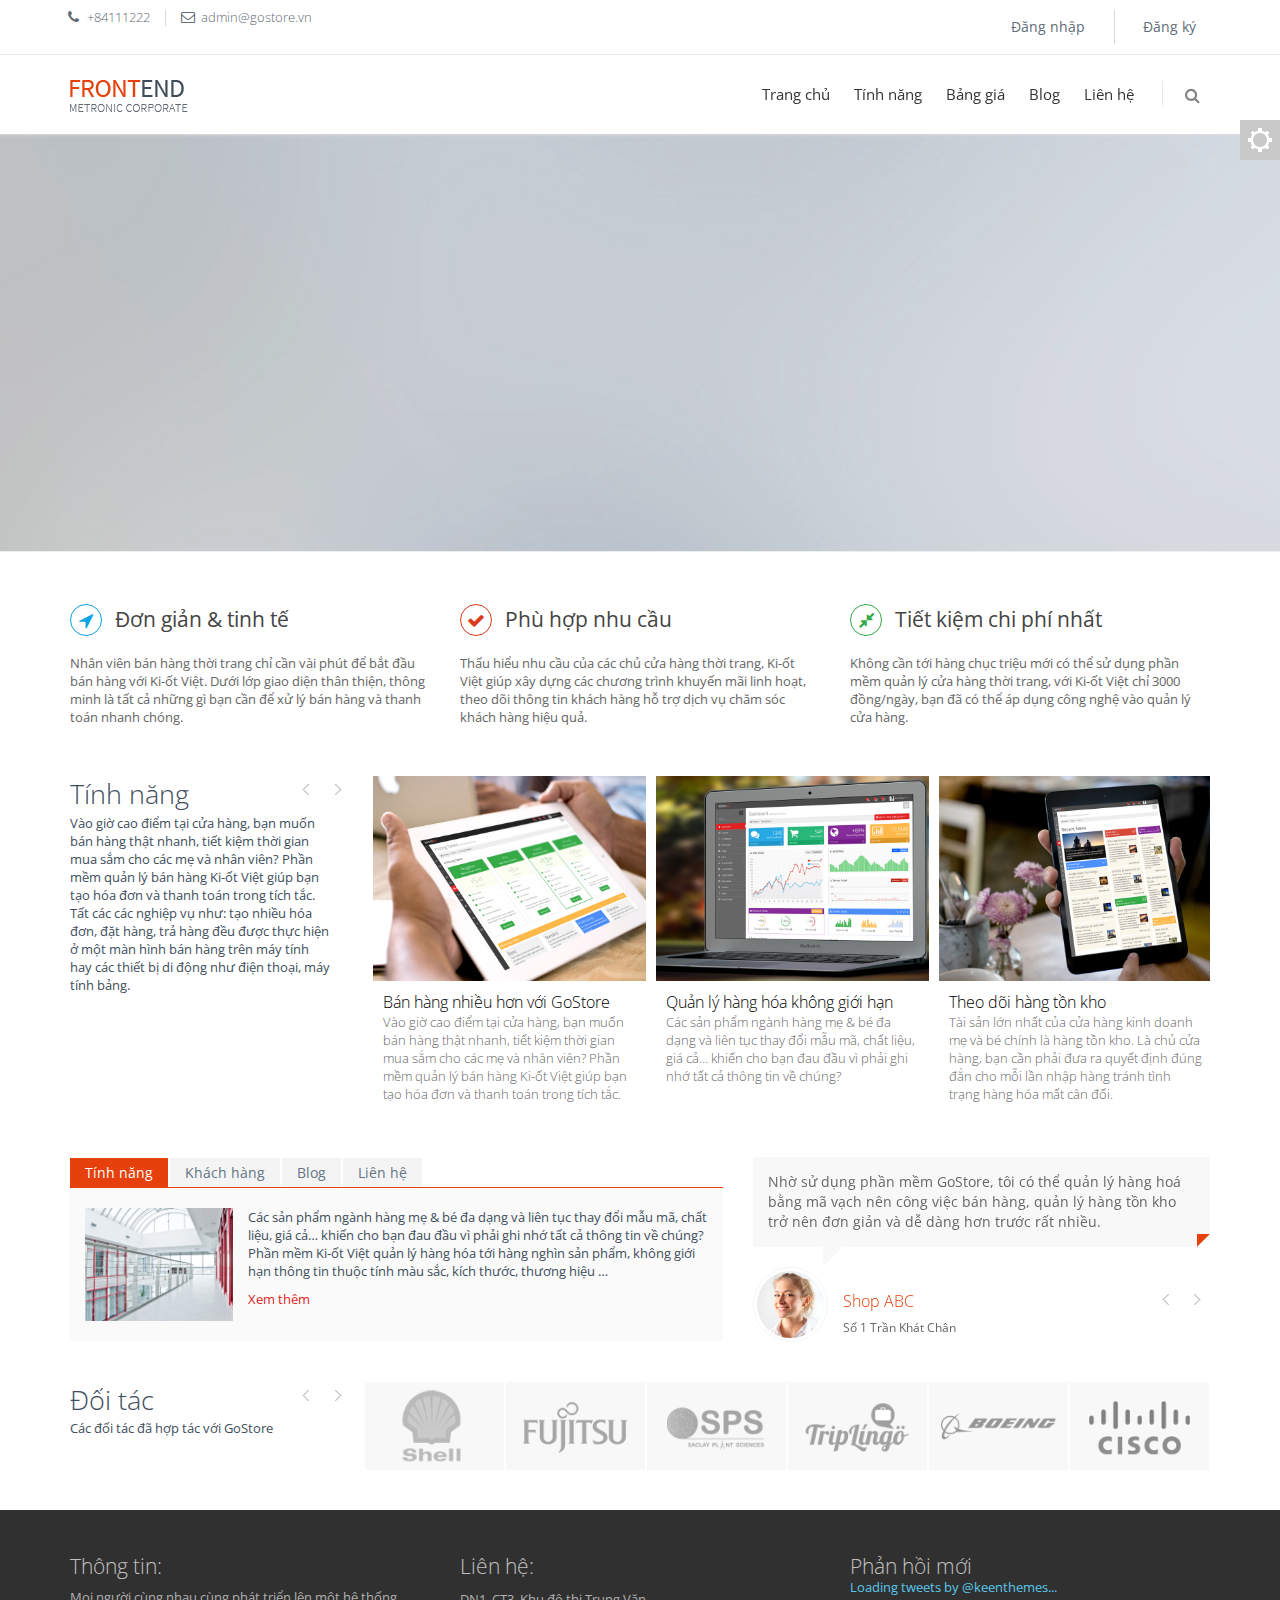
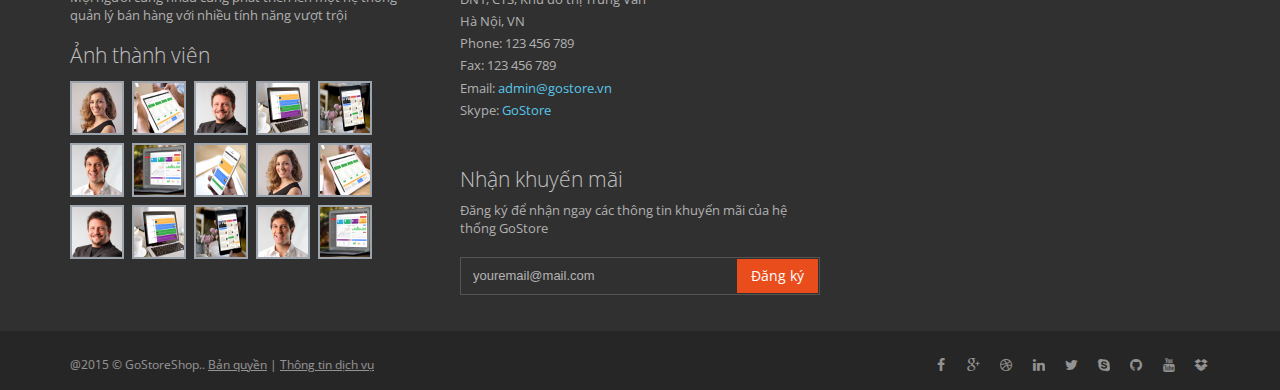
==== frontend/index.html @ 4a73c51e "init" ====
﻿<!DOCTYPE html>
<!-- 
Template Name: Metronic - Responsive Admin Dashboard Template build with Twitter Bootstrap 3.2.0
Version: 3.4
Author: KeenThemes
Website: http://www.keenthemes.com/
Contact: support@keenthemes.com
Follow: www.twitter.com/keenthemes
Like: www.facebook.com/keenthemes
Purchase: http://themeforest.net/item/metronic-responsive-admin-dashboard-template/4021469?ref=keenthemes
License: You must have a valid license purchased only from themeforest (the above link) in order to legally use the theme for your project.
-->
<!--[if IE 8]> <html lang="en" class="ie8 no-js"> <![endif]-->
<!--[if IE 9]> <html lang="en" class="ie9 no-js"> <![endif]-->
<!--[if !IE]><!-->
<html lang="en">
<!--<![endif]-->
<!-- Head BEGIN -->

<head>
    <meta charset="utf-8">
    <title>Phần mềm quản lý bán hàng GoStore</title>
    <meta content="width=device-width, initial-scale=1.0" name="viewport">
    <meta http-equiv="X-UA-Compatible" content="IE=edge,chrome=1">
    <meta content="Metronic Shop UI description" name="description">
    <meta content="Metronic Shop UI keywords" name="keywords">
    <meta content="keenthemes" name="author">
    <meta property="og:site_name" content="-CUSTOMER VALUE-">
    <meta property="og:title" content="-CUSTOMER VALUE-">
    <meta property="og:description" content="-CUSTOMER VALUE-">
    <meta property="og:type" content="website">
    <meta property="og:image" content="-CUSTOMER VALUE-">
    <!-- link to image for socio -->
    <meta property="og:url" content="-CUSTOMER VALUE-">
    <link rel="shortcut icon" href="favicon.ico">
    <!-- Fonts START -->
    <link href="http://fonts.googleapis.com/css?family=Open+Sans:300,400,600,700|PT+Sans+Narrow|Source+Sans+Pro:200,300,400,600,700,900&amp;subset=all" rel="stylesheet" type="text/css">
    <!-- Fonts END -->
    <!-- Global styles START -->
    <link href="../assets/global/plugins/font-awesome/css/font-awesome.min.css" rel="stylesheet">
    <link href="../assets/global/plugins/bootstrap/css/bootstrap.min.css" rel="stylesheet">
    <!-- Global styles END -->
    <!-- Page level plugin styles START -->
    <link href="../assets/global/plugins/fancybox/source/jquery.fancybox.css" rel="stylesheet">
    <link href="../assets/global/plugins/carousel-owl-carousel/owl-carousel/owl.carousel.css" rel="stylesheet">
    <link href="../assets/global/plugins/slider-revolution-slider/rs-plugin/css/settings.css" rel="stylesheet">
    <!-- Page level plugin styles END -->
    <!-- Theme styles START -->
    <link href="../assets/global/css/components.css" rel="stylesheet">
    <link href="../assets/frontend/layout/css/style.css" rel="stylesheet">
    <link href="../assets/frontend/pages/css/style-revolution-slider.css" rel="stylesheet">
    <!-- metronic revo slider styles -->
    <link href="../assets/frontend/layout/css/style-responsive.css" rel="stylesheet">
    <link href="../assets/frontend/layout/css/themes/red.css" rel="stylesheet" id="style-color">
    <link href="../assets/frontend/layout/css/custom.css" rel="stylesheet">
    <!-- Theme styles END -->
</head>
<!-- Head END -->
<!-- Body BEGIN -->

<body class="corporate">
    <!-- BEGIN STYLE CUSTOMIZER -->
    <div class="color-panel hidden-sm">
        <div class="color-mode-icons icon-color"></div>
        <div class="color-mode-icons icon-color-close"></div>
        <div class="color-mode">
            <p>TÙY CHỈNH MÀU SẮC</p>
            <ul class="inline">
                <li class="color-red " data-style="red"></li>
                <li class="color-blue current color-default" data-style="blue"></li>
                <li class="color-green" data-style="green"></li>
                <li class="color-orange" data-style="orange"></li>
                <li class="color-gray" data-style="gray"></li>
                <li class="color-turquoise" data-style="turquoise"></li>
            </ul>
        </div>
    </div>
    <!-- END BEGIN STYLE CUSTOMIZER -->
    <!-- BEGIN TOP BAR -->
    <div class="pre-header">
        <div class="container">
            <div class="row">
                <!-- BEGIN TOP BAR LEFT PART -->
                <div class="col-md-6 col-sm-6 additional-shop-info">
                    <ul class="list-unstyled list-inline">
                        <li><i class="fa fa-phone"></i><span>+84111222</span></li>
                        <li><i class="fa fa-envelope-o"></i><span>admin@gostore.vn</span></li>
                    </ul>
                </div>
                <!-- END TOP BAR LEFT PART -->
                <!-- BEGIN TOP BAR MENU -->
                <div class="col-md-6 col-sm-6 additional-nav">
                    <ul class="list-unstyled list-inline pull-right">
                        <li><a class="btn" data-toggle="modal" data-target="#DangNhap">Đăng nhập</a></li>
                        <li><a class="btn" data-toggle="modal" data-target="#DangKy">Đăng ký</a></li>
                    </ul>
                </div>
                <!-- BEGIN MODAL -->
                <div id="DangNhap" class="modal fade" role="dialog">
                    <div class="modal-dialog">
                        <!-- Modal content-->
                        <div class="modal-content">
                            <div class="modal-header">
                                <button type="button" class="close" data-dismiss="modal">&times;</button>
                                <h4 class="modal-title">Đăng nhập vào cửa hàng</h4>
                            </div>
                            <div class="modal-body">
                                <div class="content-form-page">
                                    <div class="row">
                                        <div class="col-md-9 col-sm-9">
                                            <form class="form-horizontal form-without-legend" role="form">
                                                <div class="form-group">
                                                    <div class="col-lg-12">
                                                        <div class="input-group">
                                                            <span class="input-group-btn">
                        <button class="btn gray" type="button">https://</button>
                      </span>
                                                            <input type="text" class="form-control" placeholder="maymacviet">
                                                            <span class="input-group-btn">
                        <button class="btn gray" type="button">.localhost:8084</button>
                      </span>
                                                        </div>
                                                    </div>
                                                </div>
                                            </form>
                                        </div>
                                    </div>
                                </div>
                            </div>
                            <div class="modal-footer">
                                <button type="submit" class="btn btn-primary">Vào cửa hàng</button>
                                <button type="button" class="btn btn-default" data-dismiss="modal">Đóng lại</button>
                            </div>
                        </div>
                    </div>
                </div>
                <div id="DangKy" class="modal fade" role="dialog">
                    <div class="modal-dialog modal-lg">
                        <!-- Modal content-->
                        <div class="modal-content">
                            <div class="modal-header">
                                <button type="button" class="close" data-dismiss="modal">&times;</button>
                                <center><h4 class="modal-title">TẠO MỚI TÀI KHOẢN</h4></center>
                            </div>
                            <div class="modal-body">

                                <div class="content-form-page">
                                    <div class="row">
                                        <div class="col-md-6 col-sm-6 ">
                                            <form class="form-horizontal" role="form">
                                                <fieldset>
                                                  <legend>Thông tin tài khoản</legend>
                                                    <div class="form-group">
                                                        <label for="lastname" class="col-lg-4 control-label">Tên đăng nhập <span class="require">*</span></label>
                                                        <div class="col-lg-8">
                                                            <input type="text" class="form-control" id="lastname">
                                                        </div>
                                                    </div>
                                                    <div class="form-group">
                                                        <label for="password" class="col-lg-4 control-label">Mật khẩu <span class="require">*</span></label>
                                                        <div class="col-lg-8">
                                                            <input type="text" class="form-control" id="password">
                                                        </div>
                                                    </div>
                                                    <div class="form-group">
                                                        <label for="confirm-password" class="col-lg-4 control-label">Nhập lại mật khẩu <span class="require">*</span></label>
                                                        <div class="col-lg-8">
                                                            <input type="text" class="form-control" id="confirm-password">
                                                        </div>
                                                    </div>
                                                </fieldset>
                                            </form>
                                        </div>
                                        <div class="col-md-6 col-sm-6 ">
                                            <form class="form-horizontal" role="form">
                                                <fieldset>
                                                  <legend>Thông tin cửa hàng</legend>
                                                    <div class="form-group">
                                                        <label for="firstname" class="col-lg-4 control-label">Họ và tên <span class="require">*</span></label>
                                                        <div class="col-lg-8">
                                                            <input type="text" class="form-control" id="firstname">
                                                        </div>
                                                    </div>
                                                   
                                                    <div class="form-group">
                                                        <label for="email" class="col-lg-4 control-label">Email <span class="require">*</span></label>
                                                        <div class="col-lg-8">
                                                            <input type="text" class="form-control" id="email">
                                                        </div>
                                                    </div>
                                                    <div class="form-group">
                                                        <label for="phone" class="col-lg-4 control-label">Điện thoại <span class="require">*</span></label>
                                                        <div class="col-lg-8">
                                                            <input type="text" class="form-control" id="phone">
                                                        </div>
                                                    </div>
                                                    <div class="form-group">
                                                        <label for="storename" class="col-lg-4 control-label">Tên cửa hàng <span class="require">*</span></label>
                                                        <div class="col-lg-8">
                                                            <input type="text" class="form-control" id="storename" placeholder="May mặc đất Việt">
                                                        </div>
                                                    </div>
                                                    <div class="form-group">
                                                        <label for="stylestore" class="col-lg-4 control-label">Loại cửa hàng <span class="require">*</span></label>
                                                        <div class="col-lg-8">
                                                            <select name="select" id="s1" class="form-control ">
                                                                <option value="0">Thời trang</option>
                                                                <option value="1">Nhà thuốc</option>
                                                                <option value="2">Bar-Coffee-Nhà hàng</option>
                                                                <option value="3">Tạp hóa</option>
                                                                <option value="4">Điện tử</option>
                                                                <option value="5">Nội thất & Gia dụng</option>
                                                                <option value="6">Xe máy & Linh kiện</option>
                                                            </select>
                                                        </div>
                                                    </div>
                                                    <div class="form-group">
                                                        <label for="storename" class="col-lg-4 control-label">Địa chỉ trang web <span class="require">*</span></label>
                                                        <div class="col-lg-8">
                                                            https://
                                                            <input type="text" style="width:40%;height:35px" id="storename" placeholder="maymacdatviet">.localhost:8084
                                                        </div>
                                                    </div>
                                                </fieldset>
                                                <div class="row">
                                                    <div class="col-lg-8 col-md-offset-4 padding-left-0 padding-top-20">
                                                        
                                                        <div class="modal-footer">
                                                          <button type="submit" class="btn btn-primary">Đăng ký</button>
                                                            <button type="button" class="btn btn-default" data-dismiss="modal">Hủy</button>
                                                        </div>
                                                    </div>
                                                </div>
                                            </form>
                                        </div>
                                    </div>
                                </div>
                            </div>
                        </div>
                    </div>
                </div>
                <!-- END MODAL -->
                <!-- END TOP BAR MENU -->
            </div>
        </div>
    </div>
    <!-- END TOP BAR -->
    <!-- BEGIN HEADER -->
    <div class="header">
        <div class="container">
            <a class="site-logo" href="index.html"><img src="../assets/frontend/layout/img/logos/logo-corp-red.png" alt="Metronic FrontEnd"></a>
            <a href="javascript:void(0);" class="mobi-toggler"><i class="fa fa-bars"></i></a>
            <!-- BEGIN NAVIGATION -->
            <div class="header-navigation pull-right font-transform-inherit">
                <ul>
                    <li><a href="index.html">Trang chủ</a></li>
                    <li><a href="TinhNang.html">Tính năng</a></li>
                    <li><a href="page-prices.html">Bảng giá</a></li>
                    <li><a href="Blog.html">Blog</a></li>
                    <li><a href="LienHe.html">Liên hệ</a></li>
                    <!-- BEGIN TOP SEARCH -->
                    <li class="menu-search">
                        <span class="sep"></span>
                        <i class="fa fa-search search-btn"></i>
                        <div class="search-box">
                            <form action="#">
                                <div class="input-group">
                                    <input type="text" placeholder="Search" class="form-control">
                                    <span class="input-group-btn">
                      <button class="btn btn-primary" type="submit">Search</button>
                    </span>
                                </div>
                            </form>
                        </div>
                    </li>
                    <!-- END TOP SEARCH -->
                </ul>
            </div>
            <!-- END NAVIGATION -->
        </div>
    </div>
    <!-- Header END -->
    <!-- BEGIN SLIDER -->
    <div class="page-slider margin-bottom-40">
        <div class="fullwidthbanner-container revolution-slider">
            <div class="fullwidthabnner">
                <ul id="revolutionul">
                    <!-- THE NEW SLIDE -->
                    <li data-transition="fade" data-slotamount="8" data-masterspeed="700" data-delay="9400" data-thumb="../assets/frontend/pages/img/revolutionslider/thumbs/thumb2.jpg">
                        <!-- THE MAIN IMAGE IN THE FIRST SLIDE -->
                        <img src="../assets/frontend/pages/img/revolutionslider/bg9.jpg" alt="">
                        <div class="caption lft slide_title_white slide_item_left" data-x="30" data-y="90" data-speed="400" data-start="1500" data-easing="easeOutExpo">
                            PHẦN MỀM QUẢN LÝ
                            <br><span class="slide_title_white_bold">BÁN HÀNG</span>
                        </div>
                        <div class="caption lft slide_subtitle_white slide_item_left" data-x="87" data-y="245" data-speed="400" data-start="2000" data-easing="easeOutExpo">
                            Bạn nhìn thấy điều gì từ chúng tôi
                        </div>
                        <a class="caption lft btn dark slide_btn slide_item_left" href="TinhNang.html" data-x="187" data-y="315" data-speed="400" data-start="3000" data-easing="easeOutExpo">
                Tìm hiểu ngay!
              </a>
                        <div class="caption lfb" data-x="640" data-y="0" data-speed="700" data-start="1000" data-easing="easeOutExpo">
                            <img src="../assets/frontend/pages/img/revolutionslider/lady.png" alt="Image 1">
                        </div>
                    </li>
                    <!-- THE FIRST SLIDE -->
                    <li data-transition="fade" data-slotamount="8" data-masterspeed="700" data-delay="9400" data-thumb="../assets/frontend/pages/img/revolutionslider/thumbs/thumb2.jpg">
                        <!-- THE MAIN IMAGE IN THE FIRST SLIDE -->
                        <img src="../assets/frontend/pages/img/revolutionslider/bg1.jpg" alt="">
                        <div class="caption lft slide_title slide_item_left" data-x="30" data-y="105" data-speed="400" data-start="1500" data-easing="easeOutExpo">
                            CÁC TÍNH NĂNG CỦA HỆ THỐNG
                        </div>
                        <div class="caption lft slide_subtitle slide_item_left" data-x="30" data-y="180" data-speed="400" data-start="2000" data-easing="easeOutExpo">
                            Bạn cần những tính năng gì?
                        </div>
                        <div class="caption lft slide_desc slide_item_left" data-x="30" data-y="220" data-speed="400" data-start="2500" data-easing="easeOutExpo">
                            Quản trị hệ thống, quản lý bán hàng, quản lý kho và quản lý vận chuyển.....
                        </div>
                        <a class="caption lft btn green slide_btn slide_item_left" href="TinhNang.html" data-x="30" data-y="290" data-speed="400" data-start="3000" data-easing="easeOutExpo">
                Tìm hiểu ngay!
              </a>
                        <div class="caption lfb" data-x="640" data-y="55" data-speed="700" data-start="1000" data-easing="easeOutExpo">
                            <img src="../assets/frontend/pages/img/revolutionslider/man-winner.png" alt="Image 1">
                        </div>
                    </li>
                    <!-- THE SECOND SLIDE -->
                    <li data-transition="fade" data-slotamount="7" data-masterspeed="300" data-delay="9400" data-thumb="../assets/frontend/pages/img/revolutionslider/thumbs/thumb2.jpg">
                        <img src="../assets/frontend/pages/img/revolutionslider/bg2.jpg" alt="">
                        <div class="caption lfl slide_title slide_item_left" data-x="30" data-y="125" data-speed="400" data-start="3500" data-easing="easeOutExpo">
                            Mạnh mẽ &amp; Nhanh chóng
                        </div>
                        <div class="caption lfl slide_subtitle slide_item_left" data-x="30" data-y="200" data-speed="400" data-start="4000" data-easing="easeOutExpo">
                            Quản trị hệ thống &amp; Quản lý bán hàng
                        </div>
                        <div class="caption lfl slide_desc slide_item_left" data-x="30" data-y="245" data-speed="400" data-start="4500" data-easing="easeOutExpo">
                            Quản trị hệ thống nhanh chóng và mạnh mẽ hơn bao giờ hết.
                        </div>
                        <div class="caption lfr slide_item_right" data-x="635" data-y="105" data-speed="1200" data-start="1500" data-easing="easeOutBack">
                            <img src="../assets/frontend/pages/img/revolutionslider/mac.png" alt="Image 1">
                        </div>
                        <div class="caption lfr slide_item_right" data-x="580" data-y="245" data-speed="1200" data-start="2000" data-easing="easeOutBack">
                            <img src="../assets/frontend/pages/img/revolutionslider/ipad.png" alt="Image 1">
                        </div>
                        <div class="caption lfr slide_item_right" data-x="735" data-y="290" data-speed="1200" data-start="2500" data-easing="easeOutBack">
                            <img src="../assets/frontend/pages/img/revolutionslider/iphone.png" alt="Image 1">
                        </div>
                        <div class="caption lfr slide_item_right" data-x="835" data-y="230" data-speed="1200" data-start="3000" data-easing="easeOutBack">
                            <img src="../assets/frontend/pages/img/revolutionslider/macbook.png" alt="Image 1">
                        </div>
                    </li>
                </ul>
                <div class="tp-bannertimer tp-bottom"></div>
            </div>
        </div>
    </div>
    <!-- END SLIDER -->
    <div class="main">
        <div class="container">
            <!-- BEGIN SERVICE BOX -->
            <div class="row service-box margin-bottom-40">
                <div class="col-md-4 col-sm-4">
                    <div class="service-box-heading">
                        <em><i class="fa fa-location-arrow blue"></i></em>
                        <span>Đơn giản & tinh tế</span>
                    </div>
                    <p>Nhân viên bán hàng thời trang chỉ cần vài phút để bắt đầu bán hàng với Ki-ốt Việt. Dưới lớp giao diện thân thiện, thông minh là tất cả những gì bạn cần để xử lý bán hàng và thanh toán nhanh chóng.</p>
                </div>
                <div class="col-md-4 col-sm-4">
                    <div class="service-box-heading">
                        <em><i class="fa fa-check red"></i></em>
                        <span>Phù hợp nhu cầu</span>
                    </div>
                    <p>Thấu hiểu nhu cầu của các chủ cửa hàng thời trang, Ki-ốt Việt giúp xây dựng các chương trình khuyến mãi linh hoạt, theo dõi thông tin khách hàng hỗ trợ dịch vụ chăm sóc khách hàng hiệu quả.</p>
                </div>
                <div class="col-md-4 col-sm-4">
                    <div class="service-box-heading">
                        <em><i class="fa fa-compress green"></i></em>
                        <span>Tiết kiệm chi phí nhất</span>
                    </div>
                    <p>Không cần tới hàng chục triệu mới có thể sử dụng phần mềm quản lý cửa hàng thời trang, với Ki-ốt Việt chỉ 3000 đồng/ngày, bạn đã có thể áp dụng công nghệ vào quản lý cửa hàng.</p>
                </div>
            </div>
            <!-- END SERVICE BOX -->
            <!-- BEGIN RECENT WORKS -->
            <div class="row recent-work margin-bottom-40">
                <div class="col-md-3">
                    <h2><a href="portfolio.html">Tính năng</a></h2>
                    <p>Vào giờ cao điểm tại cửa hàng, bạn muốn bán hàng thật nhanh, tiết kiệm thời gian mua sắm cho các mẹ và nhân viên? Phần mềm quản lý bán hàng Ki-ốt Việt giúp bạn tạo hóa đơn và thanh toán trong tích tắc. Tất các các nghiệp vụ như: tạo nhiều hóa đơn, đặt hàng, trả hàng đều được thực hiện ở một màn hình bán hàng trên máy tính hay các thiết bị di động như điện thoại, máy tính bảng.</p>
                </div>
                <div class="col-md-9">
                    <div class="owl-carousel owl-carousel3">
                        <div class="recent-work-item">
                            <em>
                  <img src="../assets/frontend/pages/img/works/img1.jpg" alt="Amazing Project" class="img-responsive">
                  <a href="portfolio-item.html"><i class="fa fa-link"></i></a>
                  <a href="../assets/frontend/pages/img/works/img1.jpg" class="fancybox-button" title="Project Name #1" data-rel="fancybox-button"><i class="fa fa-search"></i></a>
                </em>
                            <a class="recent-work-description" href="javascript:;">
                                <strong>Bán hàng nhiều hơn với GoStore</strong>
                                <b>Vào giờ cao điểm tại cửa hàng, bạn muốn bán hàng thật nhanh, tiết kiệm thời gian mua sắm cho các mẹ và nhân viên? Phần mềm quản lý bán hàng Ki-ốt Việt giúp bạn tạo hóa đơn và thanh toán trong tích tắc.</b>
                            </a>
                        </div>
                        <div class="recent-work-item">
                            <em>
                  <img src="../assets/frontend/pages/img/works/img2.jpg" alt="Amazing Project" class="img-responsive">
                  <a href="portfolio-item.html"><i class="fa fa-link"></i></a>
                  <a href="../assets/frontend/pages/img/works/img2.jpg" class="fancybox-button" title="Project Name #2" data-rel="fancybox-button"><i class="fa fa-search"></i></a>
                </em>
                            <a class="recent-work-description" href="javascript:;">
                                <strong>Quản lý hàng hóa không giới hạn</strong>
                                <b>Các sản phẩm ngành hàng mẹ & bé đa dạng và liên tục thay đổi mẫu mã, chất liệu, giá cả… khiến cho bạn đau đầu vì phải ghi nhớ tất cả thông tin về chúng? </b>
                            </a>
                        </div>
                        <div class="recent-work-item">
                            <em>
                  <img src="../assets/frontend/pages/img/works/img3.jpg" alt="Amazing Project" class="img-responsive">
                  <a href="portfolio-item.html"><i class="fa fa-link"></i></a>
                  <a href="../assets/frontend/pages/img/works/img3.jpg" class="fancybox-button" title="Project Name #3" data-rel="fancybox-button"><i class="fa fa-search"></i></a>
                </em>
                            <a class="recent-work-description" href="javascript:;">
                                <strong>Theo dõi hàng tồn kho</strong>
                                <b>Tài sản lớn nhất của cửa hàng kinh doanh mẹ và bé chính là hàng tồn kho. Là chủ cửa hàng, bạn cần phải đưa ra quyết định đúng đắn cho mỗi lần nhập hàng tránh tình trạng hàng hóa mất cân đối. </b>
                            </a>
                        </div>
                        <div class="recent-work-item">
                            <em>
                  <img src="../assets/frontend/pages/img/works/img4.jpg" alt="Amazing Project" class="img-responsive">
                  <a href="portfolio-item.html"><i class="fa fa-link"></i></a>
                  <a href="../assets/frontend/pages/img/works/img4.jpg" class="fancybox-button" title="Project Name #4" data-rel="fancybox-button"><i class="fa fa-search"></i></a>
                </em>
                            <a class="recent-work-description" href="javascript:;">
                                <strong>Chăm sóc khách hàng – Chìa khóa thành công</strong>
                                <b>Các bà mẹ luôn cần rất nhiều sản phẩm khác nhau để chăm sóc cho một em bé trong từng giai đoạn trưởng thành.</b>
                            </a>
                        </div>
                        <div class="recent-work-item">
                            <em>
                  <img src="../assets/frontend/pages/img/works/img5.jpg" alt="Amazing Project" class="img-responsive">
                  <a href="portfolio-item.html"><i class="fa fa-link"></i></a>
                  <a href="../assets/frontend/pages/img/works/img5.jpg" class="fancybox-button" title="Project Name #5" data-rel="fancybox-button"><i class="fa fa-search"></i></a>
                </em>
                            <a class="recent-work-description" href="javascript:;">
                                <strong>Xây dựng các chương trình khuyến mãi linh hoạt</strong>
                                <b>Tâm lý của các bà mẹ khi mua sắm luôn muốn chọn được hàng chất lượng tốt với giá rẻ nhất. </b>
                            </a>
                        </div>
                        <div class="recent-work-item">
                            <em>
                  <img src="../assets/frontend/pages/img/works/img6.jpg" alt="Amazing Project" class="img-responsive">
                  <a href="portfolio-item.html"><i class="fa fa-link"></i></a>
                  <a href="../assets/frontend/pages/img/works/img6.jpg" class="fancybox-button" title="Project Name #6" data-rel="fancybox-button"><i class="fa fa-search"></i></a>
                </em>
                            <a class="recent-work-description" href="javascript:;">
                                <strong>Ứng dụng công nghệ vượt trội</strong>
                                <b>Ki-ốt Việt là phần mềm bán hàng phát triển trên nền tảng công nghệ điện toán đám mây tiên tiến.</b>
                            </a>
                        </div>
                        <div class="recent-work-item">
                            <em>
                  <img src="../assets/frontend/pages/img/works/img3.jpg" alt="Amazing Project" class="img-responsive">
                  <a href="portfolio-item.html"><i class="fa fa-link"></i></a>
                  <a href="../assets/frontend/pages/img/works/img3.jpg" class="fancybox-button" title="Project Name #3" data-rel="fancybox-button"><i class="fa fa-search"></i></a>
                </em>
                            <a class="recent-work-description" href="javascript:;">
                                <strong>Kiểm soát tình hình kinh doanh mọi lúc mọi nơi</strong>
                                <b>Bạn đang đi du lịch, công tác hay bận rộn công việc riêng nhưng vẫn muốn giám sát chặt chẽ hoạt động kinh doanh tại cửa hàng. </b>
                            </a>
                        </div>
                        <div class="recent-work-item">
                            <em>
                  <img src="../assets/frontend/pages/img/works/img4.jpg" alt="Amazing Project" class="img-responsive">
                  <a href="portfolio-item.html"><i class="fa fa-link"></i></a>
                  <a href="../assets/frontend/pages/img/works/img4.jpg" class="fancybox-button" title="Project Name #4" data-rel="fancybox-button"><i class="fa fa-search"></i></a>
                </em>
                            <a class="recent-work-description" href="javascript:;">
                                <strong>Tích hợp với mọi thiết bị phần cứng</strong>
                                <b>Phần mềm Ki-ốt Việt tích hợp với hầu hết các thiết bị phần cứng như máy tính, điện thoại, ipad, máy đọc mã vạch, máy in bill.</b>
                            </a>
                        </div>
                    </div>
                </div>
            </div>
            <!-- END RECENT WORKS -->
            <!-- BEGIN TABS AND TESTIMONIALS -->
            <div class="row mix-block margin-bottom-40">
                <!-- TABS -->
                <div class="col-md-7 tab-style-1">
                    <ul class="nav nav-tabs">
                        <li class="active"><a href="#tab-1" data-toggle="tab">Tính năng</a></li>
                        <li><a href="#tab-2" data-toggle="tab">Khách hàng</a></li>
                        <li><a href="#tab-3" data-toggle="tab">Blog</a></li>
                        <li><a href="#tab-4" data-toggle="tab">Liên hệ</a></li>
                    </ul>
                    <div class="tab-content">
                        <div class="tab-pane row fade in active" id="tab-1">
                            <div class="col-md-3 col-sm-3">
                                <a href="assets/temp/photos/img7.jpg" class="fancybox-button" title="Image Title" data-rel="fancybox-button">
                                    <img class="img-responsive" src="../assets/frontend/pages/img/photos/img7.jpg" alt="">
                                </a>
                            </div>
                            <div class="col-md-9 col-sm-9">
                                <p class="margin-bottom-10">Các sản phẩm ngành hàng mẹ & bé đa dạng và liên tục thay đổi mẫu mã, chất liệu, giá cả… khiến cho bạn đau đầu vì phải ghi nhớ tất cả thông tin về chúng? Phần mềm Ki-ốt Việt quản lý hàng hóa tới hàng nghìn sản phẩm, không giới hạn thông tin thuộc tính màu sắc, kích thước, thương hiệu …</p>
                                <p><a class="more" href="javascript:;">Xem thêm <i class="icon-angle-right"></i></a></p>
                            </div>
                        </div>
                        <div class="tab-pane row fade" id="tab-2">
                            <div class="col-md-9 col-sm-9">
                                <p>Các sản phẩm ngành hàng mẹ & bé đa dạng và liên tục thay đổi mẫu mã, chất liệu, giá cả… khiến cho bạn đau đầu vì phải ghi nhớ tất cả thông tin về chúng? Phần mềm Ki-ốt Việt quản lý hàng hóa tới hàng nghìn sản phẩm, không giới hạn thông tin thuộc tính màu sắc, kích thước, thương hiệu …</p>
                            </div>
                            <div class="col-md-3 col-sm-3">
                                <a href="assets/temp/photos/img10.jpg" class="fancybox-button" title="Image Title" data-rel="fancybox-button">
                                    <img class="img-responsive" src="../assets/frontend/pages/img/photos/img10.jpg" alt="">
                                </a>
                            </div>
                        </div>
                        <div class="tab-pane fade" id="tab-3">
                            <p>Các sản phẩm ngành hàng mẹ & bé đa dạng và liên tục thay đổi mẫu mã, chất liệu, giá cả… khiến cho bạn đau đầu vì phải ghi nhớ tất cả thông tin về chúng? Phần mềm Ki-ốt Việt quản lý hàng hóa tới hàng nghìn sản phẩm, không giới hạn thông tin thuộc tính màu sắc, kích thước, thương hiệu …</p>
                        </div>
                        <div class="tab-pane fade" id="tab-4">
                            <p>Các sản phẩm ngành hàng mẹ & bé đa dạng và liên tục thay đổi mẫu mã, chất liệu, giá cả… khiến cho bạn đau đầu vì phải ghi nhớ tất cả thông tin về chúng? Phần mềm Ki-ốt Việt quản lý hàng hóa tới hàng nghìn sản phẩm, không giới hạn thông tin thuộc tính màu sắc, kích thước, thương hiệu …</p>
                        </div>
                    </div>
                </div>
                <!-- END TABS -->
                <!-- TESTIMONIALS -->
                <div class="col-md-5 testimonials-v1">
                    <div id="myCarousel" class="carousel slide">
                        <!-- Carousel items -->
                        <div class="carousel-inner">
                            <div class="active item">
                                <blockquote>
                                    <p>Nhờ sử dụng phần mềm GoStore, tôi có thể quản lý hàng hoá bằng mã vạch nên công việc bán hàng, quản lý hàng tồn kho trở nên đơn giản và dễ dàng hơn trước rất nhiều.</p>
                                </blockquote>
                                <div class="carousel-info">
                                    <img class="pull-left" src="../assets/frontend/pages/img/people/img1-small.jpg" alt="">
                                    <div class="pull-left">
                                        <span class="testimonials-name">Shop ABC</span>
                                        <span class="testimonials-post">Số 1 Trần Khát Chân</span>
                                    </div>
                                </div>
                            </div>
                            <div class="item">
                                <blockquote>
                                    <p>Nhờ sử dụng phần mềm GoStore, tôi có thể quản lý hàng hoá bằng mã vạch nên công việc bán hàng, quản lý hàng tồn kho trở nên đơn giản và dễ dàng hơn trước rất nhiều.</p>
                                </blockquote>
                                <div class="carousel-info">
                                    <img class="pull-left" src="../assets/frontend/pages/img/people/img5-small.jpg" alt="">
                                    <div class="pull-left">
                                        <span class="testimonials-name">Shop BCV</span>
                                        <span class="testimonials-post">Số 2 Lê Thánh Tông</span>
                                    </div>
                                </div>
                            </div>
                            <div class="item">
                                <blockquote>
                                    <p>Nhờ sử dụng phần mềm GoStore, tôi có thể quản lý hàng hoá bằng mã vạch nên công việc bán hàng, quản lý hàng tồn kho trở nên đơn giản và dễ dàng hơn trước rất nhiều.</p>
                                </blockquote>
                                <div class="carousel-info">
                                    <img class="pull-left" src="../assets/frontend/pages/img/people/img2-small.jpg" alt="">
                                    <div class="pull-left">
                                        <span class="testimonials-name">Đại Gia A</span>
                                        <span class="testimonials-post">Số 3 Lê lê</span>
                                    </div>
                                </div>
                            </div>
                        </div>
                        <!-- Carousel nav -->
                        <a class="left-btn" href="#myCarousel" data-slide="prev"></a>
                        <a class="right-btn" href="#myCarousel" data-slide="next"></a>
                    </div>
                </div>
                <!-- END TESTIMONIALS -->
            </div>
            <!-- END TABS AND TESTIMONIALS -->
            <!-- BEGIN CLIENTS -->
            <div class="row margin-bottom-40 our-clients">
                <div class="col-md-3">
                    <h2><a href="javascript:;">Đối tác  </a></h2>
                    <p>Các đối tác đã hợp tác với GoStore</p>
                </div>
                <div class="col-md-9">
                    <div class="owl-carousel owl-carousel6-brands">
                        <div class="client-item">
                            <a href="javascript:;">
                                <img src="../assets/frontend/pages/img/clients/client_1_gray.png" class="img-responsive" alt="">
                                <img src="../assets/frontend/pages/img/clients/client_1.png" class="color-img img-responsive" alt="">
                            </a>
                        </div>
                        <div class="client-item">
                            <a href="javascript:;">
                                <img src="../assets/frontend/pages/img/clients/client_2_gray.png" class="img-responsive" alt="">
                                <img src="../assets/frontend/pages/img/clients/client_2.png" class="color-img img-responsive" alt="">
                            </a>
                        </div>
                        <div class="client-item">
                            <a href="javascript:;">
                                <img src="../assets/frontend/pages/img/clients/client_3_gray.png" class="img-responsive" alt="">
                                <img src="../assets/frontend/pages/img/clients/client_3.png" class="color-img img-responsive" alt="">
                            </a>
                        </div>
                        <div class="client-item">
                            <a href="javascript:;">
                                <img src="../assets/frontend/pages/img/clients/client_4_gray.png" class="img-responsive" alt="">
                                <img src="../assets/frontend/pages/img/clients/client_4.png" class="color-img img-responsive" alt="">
                            </a>
                        </div>
                        <div class="client-item">
                            <a href="javascript:;">
                                <img src="../assets/frontend/pages/img/clients/client_5_gray.png" class="img-responsive" alt="">
                                <img src="../assets/frontend/pages/img/clients/client_5.png" class="color-img img-responsive" alt="">
                            </a>
                        </div>
                        <div class="client-item">
                            <a href="javascript:;">
                                <img src="../assets/frontend/pages/img/clients/client_6_gray.png" class="img-responsive" alt="">
                                <img src="../assets/frontend/pages/img/clients/client_6.png" class="color-img img-responsive" alt="">
                            </a>
                        </div>
                        <div class="client-item">
                            <a href="javascript:;">
                                <img src="../assets/frontend/pages/img/clients/client_7_gray.png" class="img-responsive" alt="">
                                <img src="../assets/frontend/pages/img/clients/client_7.png" class="color-img img-responsive" alt="">
                            </a>
                        </div>
                        <div class="client-item">
                            <a href="javascript:;">
                                <img src="../assets/frontend/pages/img/clients/client_8_gray.png" class="img-responsive" alt="">
                                <img src="../assets/frontend/pages/img/clients/client_8.png" class="color-img img-responsive" alt="">
                            </a>
                        </div>
                    </div>
                </div>
            </div>
            <!-- END CLIENTS -->
        </div>
    </div>
    <!-- BEGIN PRE-FOOTER -->
    <div class="pre-footer">
        <div class="container">
            <div class="row">
                <!-- BEGIN BOTTOM ABOUT BLOCK -->
                <div class="col-md-4 col-sm-6 pre-footer-col">
                    <h2>Thông tin:</h2>
                    <p>Mọi người cùng nhau cùng phát triển lên một hệ thống quản lý bán hàng với nhiều tính năng vượt trội </p>
                    <div class="photo-stream">
                        <h2>Ảnh thành viên</h2>
                        <ul class="list-unstyled">
                            <li>
                                <a href="javascript:;"><img alt="" src="../assets/frontend/pages/img/people/img5-small.jpg"></a>
                            </li>
                            <li>
                                <a href="javascript:;"><img alt="" src="../assets/frontend/pages/img/works/img1.jpg"></a>
                            </li>
                            <li>
                                <a href="javascript:;"><img alt="" src="../assets/frontend/pages/img/people/img4-large.jpg"></a>
                            </li>
                            <li>
                                <a href="javascript:;"><img alt="" src="../assets/frontend/pages/img/works/img6.jpg"></a>
                            </li>
                            <li>
                                <a href="javascript:;"><img alt="" src="../assets/frontend/pages/img/works/img3.jpg"></a>
                            </li>
                            <li>
                                <a href="javascript:;"><img alt="" src="../assets/frontend/pages/img/people/img2-large.jpg"></a>
                            </li>
                            <li>
                                <a href="javascript:;"><img alt="" src="../assets/frontend/pages/img/works/img2.jpg"></a>
                            </li>
                            <li>
                                <a href="javascript:;"><img alt="" src="../assets/frontend/pages/img/works/img5.jpg"></a>
                            </li>
                            <li>
                                <a href="javascript:;"><img alt="" src="../assets/frontend/pages/img/people/img5-small.jpg"></a>
                            </li>
                            <li>
                                <a href="javascript:;"><img alt="" src="../assets/frontend/pages/img/works/img1.jpg"></a>
                            </li>
                            <li>
                                <a href="javascript:;"><img alt="" src="../assets/frontend/pages/img/people/img4-large.jpg"></a>
                            </li>
                            <li>
                                <a href="javascript:;"><img alt="" src="../assets/frontend/pages/img/works/img6.jpg"></a>
                            </li>
                            <li>
                                <a href="javascript:;"><img alt="" src="../assets/frontend/pages/img/works/img3.jpg"></a>
                            </li>
                            <li>
                                <a href="javascript:;"><img alt="" src="../assets/frontend/pages/img/people/img2-large.jpg"></a>
                            </li>
                            <li>
                                <a href="javascript:;"><img alt="" src="../assets/frontend/pages/img/works/img2.jpg"></a>
                            </li>
                        </ul>
                    </div>
                </div>
                <!-- END BOTTOM ABOUT BLOCK -->
                <!-- BEGIN BOTTOM CONTACTS -->
                <div class="col-md-4 col-sm-6 pre-footer-col">
                    <h2>Liên hệ:</h2>
                    <address class="margin-bottom-40">
                        DN1, CT3, Khu đô thị Trung Văn
                        <br> Hà Nội, VN
                        <br> Phone: 123 456 789
                        <br> Fax: 123 456 789
                        <br> Email: <a href="mailto:info@metronic.com">admin@gostore.vn</a>
                        <br> Skype: <a href="skype:metronic">GoStore</a>
                    </address>
                    <div class="pre-footer-subscribe-box pre-footer-subscribe-box-vertical">
                        <h2>Nhận khuyến mãi</h2>
                        <p>Đăng ký để nhận ngay các thông tin khuyến mãi của hệ thống GoStore</p>
                        <form action="#">
                            <div class="input-group">
                                <input type="text" placeholder="youremail@mail.com" class="form-control">
                                <span class="input-group-btn">
                    <button class="btn btn-primary" type="submit">Đăng ký</button>
                  </span>
                            </div>
                        </form>
                    </div>
                </div>
                <!-- END BOTTOM CONTACTS -->
                <!-- BEGIN TWITTER BLOCK -->
                <div class="col-md-4 col-sm-6 pre-footer-col">
                    <h2 class="margin-bottom-0">Phản hồi mới</h2>
                    <a class="twitter-timeline" href="https://twitter.com/twitterapi" data-tweet-limit="2" data-theme="dark" data-link-color="#57C8EB" data-widget-id="455411516829736961" data-chrome="noheader nofooter noscrollbar noborders transparent">Loading tweets by @keenthemes...</a>
                </div>
                <!-- END TWITTER BLOCK -->
            </div>
        </div>
    </div>
    <!-- END PRE-FOOTER -->
    <!-- BEGIN FOOTER -->
    <div class="footer">
        <div class="container">
            <div class="row">
                <!-- BEGIN COPYRIGHT -->
                <div class="col-md-6 col-sm-6 padding-top-10">
                    @2015 © GoStoreShop.. <a href="javascript:;">Bản quyền</a> | <a href="javascript:;">Thông tin dịch vụ</a>
                </div>
                <!-- END COPYRIGHT -->
                <!-- BEGIN PAYMENTS -->
                <div class="col-md-6 col-sm-6">
                    <ul class="social-footer list-unstyled list-inline pull-right">
                        <li><a href="javascript:;"><i class="fa fa-facebook"></i></a></li>
                        <li><a href="javascript:;"><i class="fa fa-google-plus"></i></a></li>
                        <li><a href="javascript:;"><i class="fa fa-dribbble"></i></a></li>
                        <li><a href="javascript:;"><i class="fa fa-linkedin"></i></a></li>
                        <li><a href="javascript:;"><i class="fa fa-twitter"></i></a></li>
                        <li><a href="javascript:;"><i class="fa fa-skype"></i></a></li>
                        <li><a href="javascript:;"><i class="fa fa-github"></i></a></li>
                        <li><a href="javascript:;"><i class="fa fa-youtube"></i></a></li>
                        <li><a href="javascript:;"><i class="fa fa-dropbox"></i></a></li>
                    </ul>
                </div>
                <!-- END PAYMENTS -->
            </div>
        </div>
    </div>
    <!-- END FOOTER -->
    <!-- Load javascripts at bottom, this will reduce page load time -->
    <!-- BEGIN CORE PLUGINS (REQUIRED FOR ALL PAGES) -->
    <!--[if lt IE 9]>
    <script src="../assets/global/plugins/respond.min.js"></script>
    <![endif]-->
    <script src="../assets/global/plugins/jquery.min.js" type="text/javascript"></script>
    <script src="../assets/global/plugins/jquery-migrate.min.js" type="text/javascript"></script>
    <script src="../assets/global/plugins/bootstrap/js/bootstrap.min.js" type="text/javascript"></script>
    <script src="../assets/frontend/layout/scripts/back-to-top.js" type="text/javascript"></script>
    <!-- END CORE PLUGINS -->
    <!-- BEGIN PAGE LEVEL JAVASCRIPTS (REQUIRED ONLY FOR CURRENT PAGE) -->
    <script src="../assets/global/plugins/fancybox/source/jquery.fancybox.pack.js" type="text/javascript"></script>
    <!-- pop up -->
    <script src="../assets/global/plugins/carousel-owl-carousel/owl-carousel/owl.carousel.min.js" type="text/javascript"></script>
    <!-- slider for products -->
    <!-- BEGIN RevolutionSlider -->
    <script src="../assets/global/plugins/slider-revolution-slider/rs-plugin/js/jquery.themepunch.plugins.min.js" type="text/javascript"></script>
    <script src="../assets/global/plugins/slider-revolution-slider/rs-plugin/js/jquery.themepunch.revolution.min.js" type="text/javascript"></script>
    <script src="../assets/global/plugins/slider-revolution-slider/rs-plugin/js/jquery.themepunch.tools.min.js" type="text/javascript"></script>
    <script src="../assets/frontend/pages/scripts/revo-slider-init.js" type="text/javascript"></script>
    <!-- END RevolutionSlider -->
    <script src="../assets/frontend/layout/scripts/layout.js" type="text/javascript"></script>
    <script type="text/javascript">
    jQuery(document).ready(function() {
        Layout.init();
        Layout.initOWL();
        RevosliderInit.initRevoSlider();
        Layout.initTwitter();
        Layout.initFixHeaderWithPreHeader(); /* Switch On Header Fixing (only if you have pre-header) */
        Layout.initNavScrolling();
    });
    </script>
    <!-- END PAGE LEVEL JAVASCRIPTS -->
</body>
<!-- END BODY -->

</html>
---- assets/global/plugins/slider-revolution-slider/rs-plugin/css/settings.css ----
/*-----------------------------------------------------------------------------

	-	Revolution Slider 4.1 Captions -

		Screen Stylesheet

version:   	1.4.5
date:      	27/11/13
author:		themepunch
email:     	info@themepunch.com
website:   	http://www.themepunch.com
-----------------------------------------------------------------------------*/



/*************************
	-	CAPTIONS	-
**************************/

.tp-static-layers	{	position:absolute; z-index:505; top:0px;left:0px}

.tp-hide-revslider,.tp-caption.tp-hidden-caption	{	visibility:hidden !important; display:none !important}


.tp-caption { z-index:1; white-space:nowrap}

.tp-caption-demo .tp-caption	{	position:relative !important; display:inline-block; margin-bottom:10px; margin-right:20px !important}


.tp-caption.whitedivider3px {

	color: #000000;
	text-shadow: none;
	background-color: rgb(255, 255, 255);
	background-color: rgba(255, 255, 255, 1);
	text-decoration: none;
	min-width: 408px;
	min-height: 3px;
	background-position: initial initial;
	background-repeat: initial initial;
	border-width: 0px;
	border-color: #000000;
	border-style: none;
}


.tp-caption.finewide_large_white {
color:#ffffff;
text-shadow:none;
font-size:60px;
line-height:60px;
font-weight:300;
font-family:"Open Sans", sans-serif;
background-color:transparent;
text-decoration:none;
text-transform:uppercase;
letter-spacing:8px;
border-width:0px;
border-color:rgb(0, 0, 0);
border-style:none;
}

.tp-caption.whitedivider3px {
color:#000000;
text-shadow:none;
background-color:rgb(255, 255, 255);
background-color:rgba(255, 255, 255, 1);
text-decoration:none;
font-size:0px;
line-height:0;
min-width:468px;
min-height:3px;
border-width:0px;
border-color:rgb(0, 0, 0);
border-style:none;
}

.tp-caption.finewide_medium_white {
color:#ffffff;
text-shadow:none;
font-size:37px;
line-height:37px;
font-weight:300;
font-family:"Open Sans", sans-serif;
background-color:transparent;
text-decoration:none;
text-transform:uppercase;
letter-spacing:5px;
border-width:0px;
border-color:rgb(0, 0, 0);
border-style:none;
}

.tp-caption.boldwide_small_white {
font-size:25px;
line-height:25px;
font-weight:800;
font-family:"Open Sans", sans-serif;
color:rgb(255, 255, 255);
text-decoration:none;
background-color:transparent;
text-shadow:none;
text-transform:uppercase;
letter-spacing:5px;
border-width:0px;
border-color:rgb(0, 0, 0);
border-style:none;
}

.tp-caption.whitedivider3px_vertical {
color:#000000;
text-shadow:none;
background-color:rgb(255, 255, 255);
background-color:rgba(255, 255, 255, 1);
text-decoration:none;
font-size:0px;
line-height:0;
min-width:3px;
min-height:130px;
border-width:0px;
border-color:rgb(0, 0, 0);
border-style:none;
}

.tp-caption.finewide_small_white {
color:#ffffff;
text-shadow:none;
font-size:25px;
line-height:25px;
font-weight:300;
font-family:"Open Sans", sans-serif;
background-color:transparent;
text-decoration:none;
text-transform:uppercase;
letter-spacing:5px;
border-width:0px;
border-color:rgb(0, 0, 0);
border-style:none;
}

.tp-caption.finewide_verysmall_white_mw {
font-size:13px;
line-height:25px;
font-weight:400;
font-family:"Open Sans", sans-serif;
color:#ffffff;
text-decoration:none;
background-color:transparent;
text-shadow:none;
text-transform:uppercase;
letter-spacing:5px;
max-width:470px;
white-space:normal !important;
border-width:0px;
border-color:rgb(0, 0, 0);
border-style:none;
}

.tp-caption.lightgrey_divider {
text-decoration:none;
background-color:rgb(235, 235, 235);
background-color:rgba(235, 235, 235, 1);
width:370px;
height:3px;
background-position:initial initial;
background-repeat:initial initial;
border-width:0px;
border-color:rgb(34, 34, 34);
border-style:none;
}

.tp-caption.finewide_large_white {
color: #FFF;
text-shadow: none;
font-size: 60px;
line-height: 60px;
font-weight: 300;
font-family: "Open Sans", sans-serif;
background-color: rgba(0, 0, 0, 0);
text-decoration: none;
text-transform: uppercase;
letter-spacing: 8px;
border-width: 0px;
border-color: #000;
border-style: none;
}

.tp-caption.finewide_medium_white {
color: #FFF;
text-shadow: none;
font-size: 34px;
line-height: 34px;
font-weight: 300;
font-family: "Open Sans", sans-serif;
background-color: rgba(0, 0, 0, 0);
text-decoration: none;
text-transform: uppercase;
letter-spacing: 5px;
border-width: 0px;
border-color: #000;
border-style: none;
}

.tp-caption.huge_red {
position:absolute;
color:rgb(223,75,107);
font-weight:400;
font-size:150px;
line-height:130px;
font-family: 'Oswald', sans-serif;
margin:0px;
border-width:0px;
border-style:none;
white-space:nowrap;
background-color:rgb(45,49,54);
padding:0px;
}

.tp-caption.middle_yellow {
position:absolute;
color:rgb(251,213,114);
font-weight:600;
font-size:50px;
line-height:50px;
font-family: 'Open Sans', sans-serif;
margin:0px;
border-width:0px;
border-style:none;
white-space:nowrap;
}

.tp-caption.huge_thin_yellow {
	position:absolute;
color:rgb(251,213,114);
font-weight:300;
font-size:90px;
line-height:90px;
font-family: 'Open Sans', sans-serif;
margin:0px;
letter-spacing: 20px;
border-width:0px;
border-style:none;
white-space:nowrap;
}

.tp-caption.big_dark {
position:absolute;
color:#333;
font-weight:700;
font-size:70px;
line-height:70px;
font-family:"Open Sans";
margin:0px;
border-width:0px;
border-style:none;
white-space:nowrap;
}

.tp-caption.medium_dark {
position:absolute;
color:#333;
font-weight:300;
font-size:40px;
line-height:40px;
font-family:"Open Sans";
margin:0px;
letter-spacing: 5px;
border-width:0px;
border-style:none;
white-space:nowrap;
}


.tp-caption.medium_grey {
position:absolute;
color:#fff;
text-shadow:0px 2px 5px rgba(0, 0, 0, 0.5);
font-weight:700;
font-size:20px;
line-height:20px;
font-family:Arial;
padding:2px 4px;
margin:0px;
border-width:0px;
border-style:none;
background-color:#888;
white-space:nowrap;
}

.tp-caption.small_text {
position:absolute;
color:#fff;
text-shadow:0px 2px 5px rgba(0, 0, 0, 0.5);
font-weight:700;
font-size:14px;
line-height:20px;
font-family:Arial;
margin:0px;
border-width:0px;
border-style:none;
white-space:nowrap;
}

.tp-caption.medium_text {
position:absolute;
color:#fff;
text-shadow:0px 2px 5px rgba(0, 0, 0, 0.5);
font-weight:700;
font-size:20px;
line-height:20px;
font-family:Arial;
margin:0px;
border-width:0px;
border-style:none;
white-space:nowrap;
}


.tp-caption.large_bold_white_25 {
font-size:55px;
line-height:65px;
font-weight:700;
font-family:"Open Sans";
color:#fff;
text-decoration:none;
background-color:transparent;
text-align:center;
text-shadow:#000 0px 5px 10px;
border-width:0px;
border-color:rgb(255, 255, 255);
border-style:none;
}

.tp-caption.medium_text_shadow {
font-size:25px;
line-height:25px;
font-weight:600;
font-family:"Open Sans";
color:#fff;
text-decoration:none;
background-color:transparent;
text-align:center;
text-shadow:#000 0px 5px 10px;
border-width:0px;
border-color:rgb(255, 255, 255);
border-style:none;
}

.tp-caption.large_text {
position:absolute;
color:#fff;
text-shadow:0px 2px 5px rgba(0, 0, 0, 0.5);
font-weight:700;
font-size:40px;
line-height:40px;
font-family:Arial;
margin:0px;
border-width:0px;
border-style:none;
white-space:nowrap;
}

.tp-caption.medium_bold_grey {
font-size:30px;
line-height:30px;
font-weight:800;
font-family:"Open Sans";
color:rgb(102, 102, 102);
text-decoration:none;
background-color:transparent;
text-shadow:none;
margin:0px;
padding:1px 4px 0px;
border-width:0px;
border-color:rgb(255, 214, 88);
border-style:none;
}

.tp-caption.very_large_text {
position:absolute;
color:#fff;
text-shadow:0px 2px 5px rgba(0, 0, 0, 0.5);
font-weight:700;
font-size:60px;
line-height:60px;
font-family:Arial;
margin:0px;
border-width:0px;
border-style:none;
white-space:nowrap;
letter-spacing:-2px;
}

.tp-caption.very_big_white {
position:absolute;
color:#fff;
text-shadow:none;
font-weight:800;
font-size:60px;
line-height:60px;
font-family:Arial;
margin:0px;
border-width:0px;
border-style:none;
white-space:nowrap;
padding:0px 4px;
padding-top:1px;
background-color:#000;
}

.tp-caption.very_big_black {
position:absolute;
color:#000;
text-shadow:none;
font-weight:700;
font-size:60px;
line-height:60px;
font-family:Arial;
margin:0px;
border-width:0px;
border-style:none;
white-space:nowrap;
padding:0px 4px;
padding-top:1px;
background-color:#fff;
}

.tp-caption.modern_medium_fat {
position:absolute;
color:#000;
text-shadow:none;
font-weight:800;
font-size:24px;
line-height:20px;
font-family:"Open Sans", sans-serif;
margin:0px;
border-width:0px;
border-style:none;
white-space:nowrap;
}

.tp-caption.modern_medium_fat_white {
position:absolute;
color:#fff;
text-shadow:none;
font-weight:800;
font-size:24px;
line-height:20px;
font-family:"Open Sans", sans-serif;
margin:0px;
border-width:0px;
border-style:none;
white-space:nowrap;
}

.tp-caption.modern_medium_light {
position:absolute;
color:#000;
text-shadow:none;
font-weight:300;
font-size:24px;
line-height:20px;
font-family:"Open Sans", sans-serif;
margin:0px;
border-width:0px;
border-style:none;
white-space:nowrap;
}

.tp-caption.modern_big_bluebg {
position:absolute;
color:#fff;
text-shadow:none;
font-weight:800;
font-size:30px;
line-height:36px;
font-family:"Open Sans", sans-serif;
padding:3px 10px;
margin:0px;
border-width:0px;
border-style:none;
background-color:#4e5b6c;
letter-spacing:0;
}

.tp-caption.modern_big_redbg {
position:absolute;
color:#fff;
text-shadow:none;
font-weight:300;
font-size:30px;
line-height:36px;
font-family:"Open Sans", sans-serif;
padding:3px 10px;
padding-top:1px;
margin:0px;
border-width:0px;
border-style:none;
background-color:#de543e;
letter-spacing:0;
}

.tp-caption.modern_small_text_dark {
position:absolute;
color:#555;
text-shadow:none;
font-size:14px;
line-height:22px;
font-family:Arial;
margin:0px;
border-width:0px;
border-style:none;
white-space:nowrap;
}

.tp-caption.boxshadow {
-moz-box-shadow:0px 0px 20px rgba(0, 0, 0, 0.5);
-webkit-box-shadow:0px 0px 20px rgba(0, 0, 0, 0.5);
box-shadow:0px 0px 20px rgba(0, 0, 0, 0.5);
}

.tp-caption.black {
color:#000;
text-shadow:none;
}

.tp-caption.noshadow {
text-shadow:none;
}

.tp-caption a {
text-shadow:none;
-webkit-transition:all 0.2s ease-out;
-moz-transition:all 0.2s ease-out;
-o-transition:all 0.2s ease-out;
-ms-transition:all 0.2s ease-out;
}

.tp-caption a:hover {
}

.tp-caption.thinheadline_dark {
position:absolute;
color:rgba(0,0,0,0.85);
text-shadow:none;
font-weight:300;
font-size:30px;
line-height:30px;
font-family:"Open Sans";
background-color:transparent;
}

.tp-caption.thintext_dark {
position:absolute;
color:rgba(0,0,0,0.85);
text-shadow:none;
font-weight:300;
font-size:16px;
line-height:26px;
font-family:"Open Sans";
background-color:transparent;
}

.tp-caption.medium_bg_red a {
	color: #fff;
    text-decoration: none;
}

.tp-caption.medium_bg_red a:hover {
	color: #fff;
    text-decoration: underline;
}

.tp-caption.smoothcircle {
font-size:30px;
line-height:75px;
font-weight:800;
font-family:"Open Sans";
color:rgb(255, 255, 255);
text-decoration:none;
background-color:rgb(0, 0, 0);
background-color:rgba(0, 0, 0, 0.498039);
padding:50px 25px;
text-align:center;
border-radius:500px 500px 500px 500px;
border-width:0px;
border-color:rgb(0, 0, 0);
border-style:none;
}

.tp-caption.largeblackbg {
font-size:50px;
line-height:70px;
font-weight:300;
font-family:"Open Sans";
color:rgb(255, 255, 255);
text-decoration:none;
background-color:rgb(0, 0, 0);
padding:0px 20px 5px;
text-shadow:none;
border-width:0px;
border-color:rgb(255, 255, 255);
border-style:none;
}

.tp-caption.largepinkbg {
position:absolute;
color:#fff;
text-shadow:none;
font-weight:300;
font-size:50px;
line-height:70px;
font-family:"Open Sans";
background-color:#db4360;
padding:0px 20px;
-webkit-border-radius:0px;
-moz-border-radius:0px;
border-radius:0px;
}

.tp-caption.largewhitebg {
position:absolute;
color:#000;
text-shadow:none;
font-weight:300;
font-size:50px;
line-height:70px;
font-family:"Open Sans";
background-color:#fff;
padding:0px 20px;
-webkit-border-radius:0px;
-moz-border-radius:0px;
border-radius:0px;
}

.tp-caption.largegreenbg {
position:absolute;
color:#fff;
text-shadow:none;
font-weight:300;
font-size:50px;
line-height:70px;
font-family:"Open Sans";
background-color:#67ae73;
padding:0px 20px;
-webkit-border-radius:0px;
-moz-border-radius:0px;
border-radius:0px;
}

.tp-caption.excerpt {
font-size:36px;
line-height:36px;
font-weight:700;
font-family:Arial;
color:#ffffff;
text-decoration:none;
background-color:rgba(0, 0, 0, 1);
text-shadow:none;
margin:0px;
letter-spacing:-1.5px;
padding:1px 4px 0px 4px;
width:150px;
white-space:normal !important;
height:auto;
border-width:0px;
border-color:rgb(255, 255, 255);
border-style:none;
}

.tp-caption.large_bold_grey {
font-size:60px;
line-height:60px;
font-weight:800;
font-family:"Open Sans";
color:rgb(102, 102, 102);
text-decoration:none;
background-color:transparent;
text-shadow:none;
margin:0px;
padding:1px 4px 0px;
border-width:0px;
border-color:rgb(255, 214, 88);
border-style:none;
}

.tp-caption.medium_thin_grey {
font-size:34px;
line-height:30px;
font-weight:300;
font-family:"Open Sans";
color:rgb(102, 102, 102);
text-decoration:none;
background-color:transparent;
padding:1px 4px 0px;
text-shadow:none;
margin:0px;
border-width:0px;
border-color:rgb(255, 214, 88);
border-style:none;
}

.tp-caption.small_thin_grey {
font-size:18px;
line-height:26px;
font-weight:300;
font-family:"Open Sans";
color:rgb(117, 117, 117);
text-decoration:none;
background-color:transparent;
padding:1px 4px 0px;
text-shadow:none;
margin:0px;
border-width:0px;
border-color:rgb(255, 214, 88);
border-style:none;
}

.tp-caption.lightgrey_divider {
text-decoration:none;
background-color:rgba(235, 235, 235, 1);
width:370px;
height:3px;
background-position:initial initial;
background-repeat:initial initial;
border-width:0px;
border-color:rgb(34, 34, 34);
border-style:none;
}

.tp-caption.large_bold_darkblue {
font-size:58px;
line-height:60px;
font-weight:800;
font-family:"Open Sans";
color:rgb(52, 73, 94);
text-decoration:none;
background-color:transparent;
border-width:0px;
border-color:rgb(255, 214, 88);
border-style:none;
}

.tp-caption.medium_bg_darkblue {
font-size:20px;
line-height:20px;
font-weight:800;
font-family:"Open Sans";
color:rgb(255, 255, 255);
text-decoration:none;
background-color:rgb(52, 73, 94);
padding:10px;
border-width:0px;
border-color:rgb(255, 214, 88);
border-style:none;
}

.tp-caption.medium_bold_red {
font-size:24px;
line-height:30px;
font-weight:800;
font-family:"Open Sans";
color:rgb(227, 58, 12);
text-decoration:none;
background-color:transparent;
padding:0px;
border-width:0px;
border-color:rgb(255, 214, 88);
border-style:none;
}

.tp-caption.medium_light_red {
font-size:21px;
line-height:26px;
font-weight:300;
font-family:"Open Sans";
color:rgb(227, 58, 12);
text-decoration:none;
background-color:transparent;
padding:0px;
border-width:0px;
border-color:rgb(255, 214, 88);
border-style:none;
}

.tp-caption.medium_bg_red {
font-size:20px;
line-height:20px;
font-weight:800;
font-family:"Open Sans";
color:rgb(255, 255, 255);
text-decoration:none;
background-color:rgb(227, 58, 12);
padding:10px;
border-width:0px;
border-color:rgb(255, 214, 88);
border-style:none;
}

.tp-caption.medium_bold_orange {
font-size:24px;
line-height:30px;
font-weight:800;
font-family:"Open Sans";
color:rgb(243, 156, 18);
text-decoration:none;
background-color:transparent;
border-width:0px;
border-color:rgb(255, 214, 88);
border-style:none;
}

.tp-caption.medium_bg_orange {
font-size:20px;
line-height:20px;
font-weight:800;
font-family:"Open Sans";
color:rgb(255, 255, 255);
text-decoration:none;
background-color:rgb(243, 156, 18);
padding:10px;
border-width:0px;
border-color:rgb(255, 214, 88);
border-style:none;
}

.tp-caption.grassfloor {
text-decoration:none;
background-color:rgba(160, 179, 151, 1);
width:4000px;
height:150px;
border-width:0px;
border-color:rgb(34, 34, 34);
border-style:none;
}

.tp-caption.large_bold_white {
font-size:58px;
line-height:60px;
font-weight:800;
font-family:"Open Sans";
color:rgb(255, 255, 255);
text-decoration:none;
background-color:transparent;
border-width:0px;
border-color:rgb(255, 214, 88);
border-style:none;
}

.tp-caption.medium_light_white {
font-size:30px;
line-height:36px;
font-weight:300;
font-family:"Open Sans";
color:rgb(255, 255, 255);
text-decoration:none;
background-color:transparent;
padding:0px;
border-width:0px;
border-color:rgb(255, 214, 88);
border-style:none;
}

.tp-caption.mediumlarge_light_white {
font-size:34px;
line-height:40px;
font-weight:300;
font-family:"Open Sans";
color:rgb(255, 255, 255);
text-decoration:none;
background-color:transparent;
padding:0px;
border-width:0px;
border-color:rgb(255, 214, 88);
border-style:none;
}

.tp-caption.mediumlarge_light_white_center {
font-size:34px;
line-height:40px;
font-weight:300;
font-family:"Open Sans";
color:#ffffff;
text-decoration:none;
background-color:transparent;
padding:0px 0px 0px 0px;
text-align:center;
border-width:0px;
border-color:rgb(255, 214, 88);
border-style:none;
}

.tp-caption.medium_bg_asbestos {
font-size:20px;
line-height:20px;
font-weight:800;
font-family:"Open Sans";
color:rgb(255, 255, 255);
text-decoration:none;
background-color:rgb(127, 140, 141);
padding:10px;
border-width:0px;
border-color:rgb(255, 214, 88);
border-style:none;
}

.tp-caption.medium_light_black {
font-size:30px;
line-height:36px;
font-weight:300;
font-family:"Open Sans";
color:rgb(0, 0, 0);
text-decoration:none;
background-color:transparent;
padding:0px;
border-width:0px;
border-color:rgb(255, 214, 88);
border-style:none;
}

.tp-caption.large_bold_black {
font-size:58px;
line-height:60px;
font-weight:800;
font-family:"Open Sans";
color:rgb(0, 0, 0);
text-decoration:none;
background-color:transparent;
border-width:0px;
border-color:rgb(255, 214, 88);
border-style:none;
}

.tp-caption.mediumlarge_light_darkblue {
font-size:34px;
line-height:40px;
font-weight:300;
font-family:"Open Sans";
color:rgb(52, 73, 94);
text-decoration:none;
background-color:transparent;
padding:0px;
border-width:0px;
border-color:rgb(255, 214, 88);
border-style:none;
}

.tp-caption.small_light_white {
font-size:17px;
line-height:28px;
font-weight:300;
font-family:"Open Sans";
color:rgb(255, 255, 255);
text-decoration:none;
background-color:transparent;
padding:0px;
border-width:0px;
border-color:rgb(255, 214, 88);
border-style:none;
}

.tp-caption.roundedimage {
border-width:0px;
border-color:rgb(34, 34, 34);
border-style:none;
}

.tp-caption.large_bg_black {
font-size:40px;
line-height:40px;
font-weight:800;
font-family:"Open Sans";
color:rgb(255, 255, 255);
text-decoration:none;
background-color:rgb(0, 0, 0);
padding:10px 20px 15px;
border-width:0px;
border-color:rgb(255, 214, 88);
border-style:none;
}

.tp-caption.mediumwhitebg {
font-size:30px;
line-height:30px;
font-weight:300;
font-family:"Open Sans";
color:rgb(0, 0, 0);
text-decoration:none;
background-color:rgb(255, 255, 255);
padding:5px 15px 10px;
text-shadow:none;
border-width:0px;
border-color:rgb(0, 0, 0);
border-style:none;
}

.tp-caption.medium_bg_orange_new1 {
font-size:20px;
line-height:20px;
font-weight:800;
font-family:"Open Sans";
color:rgb(255, 255, 255);
text-decoration:none;
background-color:rgb(243, 156, 18);
padding:10px;
border-width:0px;
border-color:rgb(255, 214, 88);
border-style:none;
}



.tp-caption.boxshadow{
		-moz-box-shadow: 0px 0px 20px rgba(0, 0, 0, 0.5);
		-webkit-box-shadow: 0px 0px 20px rgba(0, 0, 0, 0.5);
		box-shadow: 0px 0px 20px rgba(0, 0, 0, 0.5);
	}

.tp-caption.black{
		color: #000;
		text-shadow: none;
		font-weight: 300;
		font-size: 19px;
		line-height: 19px;
		font-family: 'Open Sans', sans;
	}

.tp-caption.noshadow {
		text-shadow: none;
	}


.tp_inner_padding	{	box-sizing:border-box;
						-webkit-box-sizing:border-box;
						-moz-box-sizing:border-box;
						max-height:none !important;	}


/*.tp-caption			{	transform:none !important}*/


/*********************************
	-	SPECIAL TP CAPTIONS -
**********************************/
.tp-caption .frontcorner		{
										width: 0;
										height: 0;
										border-left: 40px solid transparent;
										border-right: 0px solid transparent;
										border-top: 40px solid #00A8FF;
										position: absolute;left:-40px;top:0px;
									}

.tp-caption .backcorner		{
										width: 0;
										height: 0;
										border-left: 0px solid transparent;
										border-right: 40px solid transparent;
										border-bottom: 40px solid #00A8FF;
										position: absolute;right:0px;top:0px;
									}

.tp-caption .frontcornertop		{
										width: 0;
										height: 0;
										border-left: 40px solid transparent;
										border-right: 0px solid transparent;
										border-bottom: 40px solid #00A8FF;
										position: absolute;left:-40px;top:0px;
									}

.tp-caption .backcornertop		{
										width: 0;
										height: 0;
										border-left: 0px solid transparent;
										border-right: 40px solid transparent;
										border-top: 40px solid #00A8FF;
										position: absolute;right:0px;top:0px;
									}


/***********************************************
	-	SPECIAL ALTERNATIVE IMAGE SETTINGS	-
***********************************************/

img.tp-slider-alternative-image	{	width:100%; height:auto;}

/******************************
	-	BUTTONS	-
*******************************/

.tp-simpleresponsive .button				{	padding:6px 13px 5px; border-radius: 3px; -moz-border-radius: 3px; -webkit-border-radius: 3px; height:30px;
												cursor:pointer;
												color:#fff !important; text-shadow:0px 1px 1px rgba(0, 0, 0, 0.6) !important; font-size:15px; line-height:45px !important;
												background:url(../images/gradient/g30.png) repeat-x top; font-family: arial, sans-serif; font-weight: bold; letter-spacing: -1px;
											}

.tp-simpleresponsive  .button.big			{	color:#fff; text-shadow:0px 1px 1px rgba(0, 0, 0, 0.6); font-weight:bold; padding:9px 20px; font-size:19px;  line-height:57px !important; background:url(../images/gradient/g40.png) repeat-x top}


.tp-simpleresponsive  .purchase:hover,
.tp-simpleresponsive  .button:hover,
.tp-simpleresponsive  .button.big:hover		{	background-position:bottom, 15px 11px}



	@media only screen and (min-width: 768px) and (max-width: 959px) {

	 }



	@media only screen and (min-width: 480px) and (max-width: 767px) {
		.tp-simpleresponsive  .button	{	padding:4px 8px 3px; line-height:25px !important; font-size:11px !important;font-weight:normal;	}
		.tp-simpleresponsive  a.button { -webkit-transition: none; -moz-transition: none; -o-transition: none; -ms-transition: none;	 }


	}

    @media only screen and (min-width: 0px) and (max-width: 479px) {
		.tp-simpleresponsive  .button	{	padding:2px 5px 2px; line-height:20px !important; font-size:10px !important}
		.tp-simpleresponsive  a.button { -webkit-transition: none; -moz-transition: none; -o-transition: none; -ms-transition: none;	 }
	}





/*	BUTTON COLORS	*/



.tp-simpleresponsive  .button.green, .tp-simpleresponsive  .button:hover.green,
.tp-simpleresponsive  .purchase.green, .tp-simpleresponsive  .purchase:hover.green			{ background-color:#21a117; -webkit-box-shadow:  0px 3px 0px 0px #104d0b;        -moz-box-shadow:   0px 3px 0px 0px #104d0b;        box-shadow:   0px 3px 0px 0px #104d0b;  }


.tp-simpleresponsive  .button.blue, .tp-simpleresponsive  .button:hover.blue,
.tp-simpleresponsive  .purchase.blue, .tp-simpleresponsive  .purchase:hover.blue			{ background-color:#1d78cb; -webkit-box-shadow:  0px 3px 0px 0px #0f3e68;        -moz-box-shadow:   0px 3px 0px 0px #0f3e68;        box-shadow:   0px 3px 0px 0px #0f3e68}


.tp-simpleresponsive  .button.red, .tp-simpleresponsive  .button:hover.red,
.tp-simpleresponsive  .purchase.red, .tp-simpleresponsive  .purchase:hover.red				{ background-color:#cb1d1d; -webkit-box-shadow:  0px 3px 0px 0px #7c1212;        -moz-box-shadow:   0px 3px 0px 0px #7c1212;        box-shadow:   0px 3px 0px 0px #7c1212}

.tp-simpleresponsive  .button.orange, .tp-simpleresponsive  .button:hover.orange,
.tp-simpleresponsive  .purchase.orange, .tp-simpleresponsive  .purchase:hover.orange		{ background-color:#ff7700; -webkit-box-shadow:  0px 3px 0px 0px #a34c00;        -moz-box-shadow:   0px 3px 0px 0px #a34c00;        box-shadow:   0px 3px 0px 0px #a34c00}

.tp-simpleresponsive  .button.darkgrey, .tp-simpleresponsive  .button.grey,
.tp-simpleresponsive  .button:hover.darkgrey, .tp-simpleresponsive  .button:hover.grey,
.tp-simpleresponsive  .purchase.darkgrey, .tp-simpleresponsive  .purchase:hover.darkgrey	{ background-color:#555; -webkit-box-shadow:  0px 3px 0px 0px #222;        -moz-box-shadow:   0px 3px 0px 0px #222;        box-shadow:   0px 3px 0px 0px #222}

.tp-simpleresponsive  .button.lightgrey, .tp-simpleresponsive  .button:hover.lightgrey,
.tp-simpleresponsive  .purchase.lightgrey, .tp-simpleresponsive  .purchase:hover.lightgrey	{ background-color:#888; -webkit-box-shadow:  0px 3px 0px 0px #555;        -moz-box-shadow:   0px 3px 0px 0px #555;        box-shadow:   0px 3px 0px 0px #555}



/****************************************************************

	-	SET THE ANIMATION EVEN MORE SMOOTHER ON ANDROID   -

******************************************************************/

/*.tp-simpleresponsive				{	-webkit-perspective: 1500px;
										-moz-perspective: 1500px;
										-o-perspective: 1500px;
										-ms-perspective: 1500px;
										perspective: 1500px;
									}*/




/**********************************************
	-	FULLSCREEN AND FULLWIDHT CONTAINERS	-
**********************************************/

.fullscreen-container {
		width:100%;
		position:relative;
		padding:0;
}



.fullwidthbanner-container{
	width:100%;
	position:relative;
	padding:0;
	overflow:hidden;
}

.fullwidthbanner-container .fullwidthbanner{
	width:100%;
	position:relative;
}



/************************************************
	  - SOME CAPTION MODIFICATION AT START  -
*************************************************/
.tp-simpleresponsive .caption,
.tp-simpleresponsive .tp-caption {
	/*-ms-filter: "progid:DXImageTransform.Microsoft.Alpha(Opacity=0)";		-moz-opacity: 0;	-khtml-opacity: 0;	opacity: 0; */
	position:absolute;visibility: hidden;
	-webkit-font-smoothing: antialiased !important;
}


.tp-simpleresponsive img	{	max-width:none}



/******************************
	-	IE8 HACKS	-
*******************************/
.noFilterClass {
	filter:none !important;
}


/******************************
	-	SHADOWS		-
******************************/
.tp-bannershadow  {
		position:absolute;

		margin-left:auto;
		margin-right:auto;
		-moz-user-select: none;
        -khtml-user-select: none;
        -webkit-user-select: none;
        -o-user-select: none;
	}

.tp-bannershadow.tp-shadow1 {	background:url(../assets/shadow1.png) no-repeat; background-size:100% 100%; width:890px; height:60px; bottom:-60px}
.tp-bannershadow.tp-shadow2 {	background:url(../assets/shadow2.png) no-repeat; background-size:100% 100%; width:890px; height:60px;bottom:-60px}
.tp-bannershadow.tp-shadow3 {	background:url(../assets/shadow3.png) no-repeat; background-size:100% 100%; width:890px; height:60px;bottom:-60px}


/********************************
	-	FULLSCREEN VIDEO	-
*********************************/
.caption.fullscreenvideo {	left:0px; top:0px; position:absolute;width:100%;height:100%}
.caption.fullscreenvideo iframe,
.caption.fullscreenvideo video	{ width:100% !important; height:100% !important; display: none}

.tp-caption.fullscreenvideo	{	left:0px; top:0px; position:absolute;width:100%;height:100%}


.tp-caption.fullscreenvideo iframe,
.tp-caption.fullscreenvideo iframe video	{ width:100% !important; height:100% !important; display: none}


.fullcoveredvideo video,
.fullscreenvideo video					{	background: #000}

.fullcoveredvideo .tp-poster		{	background-position: center center;background-size: cover;width:100%;height:100%;top:0px;left:0px}

.html5vid.videoisplaying .tp-poster	{	display: none}

.tp-video-play-button		{	background:#000;
								background:rgba(0,0,0,0.3);
								padding:5px;
								border-radius:5px;-moz-border-radius:5px;-webkit-border-radius:5px;
								position: absolute;
								top: 50%;
								left: 50%;
								font-size: 40px;
								color: #FFF;
								z-index: 3;
								margin-top: -27px;
								margin-left: -28px;
								text-align: center;
								cursor: pointer;
							}

.html5vid .tp-revstop		{	width:15px;height:20px; border-left:5px solid #fff; border-right:5px solid #fff; position:relative;margin:10px 20px; box-sizing:border-box;-moz-box-sizing:border-box;-webkit-box-sizing:border-box}
.html5vid .tp-revstop	{	display:none}
.html5vid.videoisplaying .revicon-right-dir	{	display:none}
.html5vid.videoisplaying .tp-revstop	{	display:block}

.html5vid.videoisplaying .tp-video-play-button	{	display:none}
.html5vid:hover .tp-video-play-button { display:block}

.fullcoveredvideo .tp-video-play-button	{	display:none !important}

.tp-video-controls {
	position: absolute;
	bottom: 0;
	left: 0;
	right: 0;
	padding: 5px;
	opacity: 0;
	-webkit-transition: opacity .3s;
	-moz-transition: opacity .3s;
	-o-transition: opacity .3s;
	-ms-transition: opacity .3s;
	transition: opacity .3s;
	background-image: linear-gradient(bottom, rgb(0,0,0) 13%, rgb(50,50,50) 100%);
	background-image: -o-linear-gradient(bottom, rgb(0,0,0) 13%, rgb(50,50,50) 100%);
	background-image: -moz-linear-gradient(bottom, rgb(0,0,0) 13%, rgb(50,50,50) 100%);
	background-image: -webkit-linear-gradient(bottom, rgb(0,0,0) 13%, rgb(50,50,50) 100%);
	background-image: -ms-linear-gradient(bottom, rgb(0,0,0) 13%, rgb(50,50,50) 100%);

	background-image: -webkit-gradient(
		linear,
		left bottom,
		left top,
		color-stop(0.13, rgb(0,0,0)),
		color-stop(1, rgb(50,50,50))
	);
	
	display:table;max-width:100%; overflow:hidden;box-sizing:border-box;-moz-box-sizing:border-box;-webkit-box-sizing:border-box;
}

.tp-caption:hover .tp-video-controls {
	opacity: .9;
}

.tp-video-button {
	background: rgba(0,0,0,.5);
	border: 0;
	color: #EEE;
	-webkit-border-radius: 3px;
	-moz-border-radius: 3px;
	-o-border-radius: 3px;
	border-radius: 3px;
	cursor:pointer;
	line-height:12px;
	font-size:12px;
	color:#fff;
	padding:0px;
	margin:0px;
	outline: none;
	}
.tp-video-button:hover {
	cursor: pointer;
}


.tp-video-button-wrap,
.tp-video-seek-bar-wrap,
.tp-video-vol-bar-wrap 	{ padding:0px 5px;display:table-cell; }

.tp-video-seek-bar-wrap	{	width:80%}
.tp-video-vol-bar-wrap	{	width:20%}

.tp-volume-bar,
.tp-seek-bar		{	width:100%; cursor: pointer;  outline:none; line-height:12px;margin:0; padding:0;}


/********************************
	-	FULLSCREEN VIDEO ENDS	-
*********************************/


/********************************
	-	DOTTED OVERLAYS	-
*********************************/
.tp-dottedoverlay						{	background-repeat:repeat;width:100%;height:100%;position:absolute;top:0px;left:0px;z-index:4}
.tp-dottedoverlay.twoxtwo				{	background:url(../assets/gridtile.png)}
.tp-dottedoverlay.twoxtwowhite			{	background:url(../assets/gridtile_white.png)}
.tp-dottedoverlay.threexthree			{	background:url(../assets/gridtile_3x3.png)}
.tp-dottedoverlay.threexthreewhite		{	background:url(../assets/gridtile_3x3_white.png)}
/********************************
	-	DOTTED OVERLAYS ENDS	-
*********************************/


/************************
	-	NAVIGATION	-
*************************/

/** BULLETS **/

.tpclear		{	clear:both}


.tp-bullets									{	z-index:1000; position:absolute;
												-ms-filter: "progid:DXImageTransform.Microsoft.Alpha(Opacity=100)";
												-moz-opacity: 1;
												-khtml-opacity: 1;
												opacity: 1;
												-webkit-transition: opacity 0.2s ease-out; -moz-transition: opacity 0.2s ease-out; -o-transition: opacity 0.2s ease-out; -ms-transition: opacity 0.2s ease-out;-webkit-transform: translateZ(5px);
											}
.tp-bullets.hidebullets					{
												-ms-filter: "progid:DXImageTransform.Microsoft.Alpha(Opacity=0)";
												-moz-opacity: 0;
												-khtml-opacity: 0;
												opacity: 0;
											}


.tp-bullets.simplebullets.navbar						{ 	border:1px solid #666; border-bottom:1px solid #444; background:url(../assets/boxed_bgtile.png); height:40px; padding:0px 10px; -webkit-border-radius: 5px; -moz-border-radius: 5px; border-radius: 5px }

.tp-bullets.simplebullets.navbar-old					{ 	 background:url(../assets/navigdots_bgtile.png); height:35px; padding:0px 10px; -webkit-border-radius: 5px; -moz-border-radius: 5px; border-radius: 5px }


.tp-bullets.simplebullets.round .bullet					{	cursor:pointer; position:relative;	background:url(../assets/bullet.png) no-Repeat top left;	width:20px;	height:20px;  margin-right:0px; float:left; margin-top:0px; margin-left:3px}
.tp-bullets.simplebullets.round .bullet.last			{	margin-right:3px}

.tp-bullets.simplebullets.round-old .bullet				{	cursor:pointer; position:relative;	background:url(../assets/bullets.png) no-Repeat bottom left;	width:23px;	height:23px;  margin-right:0px; float:left; margin-top:0px}
.tp-bullets.simplebullets.round-old .bullet.last		{	margin-right:0px}


/**	SQUARE BULLETS **/
.tp-bullets.simplebullets.square .bullet				{	cursor:pointer; position:relative;	background:url(../assets/bullets2.png) no-Repeat bottom left;	width:19px;	height:19px;  margin-right:0px; float:left; margin-top:0px}
.tp-bullets.simplebullets.square .bullet.last			{	margin-right:0px}


/**	SQUARE BULLETS **/
.tp-bullets.simplebullets.square-old .bullet			{	cursor:pointer; position:relative;	background:url(../assets/bullets2.png) no-Repeat bottom left;	width:19px;	height:19px;  margin-right:0px; float:left; margin-top:0px}
.tp-bullets.simplebullets.square-old .bullet.last		{	margin-right:0px}


/** navbar NAVIGATION VERSION **/
.tp-bullets.simplebullets.navbar .bullet			{	cursor:pointer; position:relative;	background:url(../assets/bullet_boxed.png) no-Repeat top left;	width:18px;	height:19px;   margin-right:5px; float:left; margin-top:0px}

.tp-bullets.simplebullets.navbar .bullet.first		{	margin-left:0px !important}
.tp-bullets.simplebullets.navbar .bullet.last		{	margin-right:0px !important}



/** navbar NAVIGATION VERSION **/
.tp-bullets.simplebullets.navbar-old .bullet			{	cursor:pointer; position:relative;	background:url(../assets/navigdots.png) no-Repeat bottom left;	width:15px;	height:15px;  margin-left:5px !important; margin-right:5px !important;float:left; margin-top:10px}
.tp-bullets.simplebullets.navbar-old .bullet.first		{	margin-left:0px !important}
.tp-bullets.simplebullets.navbar-old .bullet.last		{	margin-right:0px !important}


.tp-bullets.simplebullets .bullet:hover,
.tp-bullets.simplebullets .bullet.selected				{	background-position:top left}

.tp-bullets.simplebullets.round .bullet:hover,
.tp-bullets.simplebullets.round .bullet.selected,
.tp-bullets.simplebullets.navbar .bullet:hover,
.tp-bullets.simplebullets.navbar .bullet.selected		{	background-position:bottom left}



/*************************************
	-	TP ARROWS 	-
**************************************/
.tparrows												{	-ms-filter: "progid:DXImageTransform.Microsoft.Alpha(Opacity=100)";
															-moz-opacity: 1;
															-khtml-opacity: 1;
															opacity: 1;
															-webkit-transition: opacity 0.2s ease-out; -moz-transition: opacity 0.2s ease-out; -o-transition: opacity 0.2s ease-out; -ms-transition: opacity 0.2s ease-out;
															-webkit-transform: translateZ(5000px);
															-webkit-transform-style: flat;
															-webkit-backface-visibility: hidden;
															z-index:600;
															position: relative;

														}
.tparrows.hidearrows									{
															-ms-filter: "progid:DXImageTransform.Microsoft.Alpha(Opacity=0)";
															-moz-opacity: 0;
															-khtml-opacity: 0;
															opacity: 0;
														}
.tp-leftarrow											{	z-index:100;cursor:pointer; position:relative;	background:url(../assets/large_left.png) no-Repeat top left;	width:40px;	height:40px;   }
.tp-rightarrow											{	z-index:100;cursor:pointer; position:relative;	background:url(../assets/large_right.png) no-Repeat top left;	width:40px;	height:40px;   }


.tp-leftarrow.round										{	z-index:100;cursor:pointer; position:relative;	background:url(../assets/small_left.png) no-Repeat top left;	width:19px;	height:14px;  margin-right:0px; float:left; margin-top:0px;	}
.tp-rightarrow.round									{	z-index:100;cursor:pointer; position:relative;	background:url(../assets/small_right.png) no-Repeat top left;	width:19px;	height:14px;  margin-right:0px; float:left;	margin-top:0px}


.tp-leftarrow.round-old									{	z-index:100;cursor:pointer; position:relative;	background:url(../assets/arrow_left.png) no-Repeat top left;	width:26px;	height:26px;  margin-right:0px; float:left; margin-top:0px;	}
.tp-rightarrow.round-old								{	z-index:100;cursor:pointer; position:relative;	background:url(../assets/arrow_right.png) no-Repeat top left;	width:26px;	height:26px;  margin-right:0px; float:left;	margin-top:0px}


.tp-leftarrow.navbar									{	z-index:100;cursor:pointer; position:relative;	background:url(../assets/small_left_boxed.png) no-Repeat top left;	width:20px;	height:15px;   float:left;	margin-right:6px; margin-top:12px}
.tp-rightarrow.navbar									{	z-index:100;cursor:pointer; position:relative;	background:url(../assets/small_right_boxed.png) no-Repeat top left;	width:20px;	height:15px;   float:left;	margin-left:6px; margin-top:12px}


.tp-leftarrow.navbar-old								{	z-index:100;cursor:pointer; position:relative;	background:url(../assets/arrowleft.png) no-Repeat top left;		width:9px;	height:16px;   float:left;	margin-right:6px; margin-top:10px}
.tp-rightarrow.navbar-old								{	z-index:100;cursor:pointer; position:relative;	background:url(../assets/arrowright.png) no-Repeat top left;	width:9px;	height:16px;   float:left;	margin-left:6px; margin-top:10px}

.tp-leftarrow.navbar-old.thumbswitharrow				{	margin-right:10px}
.tp-rightarrow.navbar-old.thumbswitharrow				{	margin-left:0px}

.tp-leftarrow.square									{	z-index:100;cursor:pointer; position:relative;	background:url(../assets/arrow_left2.png) no-Repeat top left;	width:12px;	height:17px;   float:left;	margin-right:0px; margin-top:0px}
.tp-rightarrow.square									{	z-index:100;cursor:pointer; position:relative;	background:url(../assets/arrow_right2.png) no-Repeat top left;	width:12px;	height:17px;   float:left;	margin-left:0px; margin-top:0px}


.tp-leftarrow.square-old								{	z-index:100;cursor:pointer; position:relative;	background:url(../assets/arrow_left2.png) no-Repeat top left;	width:12px;	height:17px;   float:left;	margin-right:0px; margin-top:0px}
.tp-rightarrow.square-old								{	z-index:100;cursor:pointer; position:relative;	background:url(../assets/arrow_right2.png) no-Repeat top left;	width:12px;	height:17px;   float:left;	margin-left:0px; margin-top:0px}


.tp-leftarrow.default									{	z-index:100;cursor:pointer; position:relative;	background:url(../assets/large_left.png) no-Repeat 0 0;	width:40px;	height:40px;

														}
.tp-rightarrow.default									{	z-index:100;cursor:pointer; position:relative;	background:url(../assets/large_right.png) no-Repeat 0 0;	width:40px;	height:40px;

														}




.tp-leftarrow:hover,
.tp-rightarrow:hover 									{	background-position:bottom left}






/****************************************************************************************************
	-	TP THUMBS 	-
*****************************************************************************************************

 - tp-thumbs & tp-mask Width is the width of the basic Thumb Container (500px basic settings)

 - .bullet width & height is the dimension of a simple Thumbnail (basic 100px x 50px)

 *****************************************************************************************************/


.tp-bullets.tp-thumbs						{	z-index:1000; position:absolute; padding:3px;background-color:#fff;
												width:500px;height:50px; 			/* THE DIMENSIONS OF THE THUMB CONTAINER */
												margin-top:-50px;
											}


.fullwidthbanner-container .tp-thumbs		{  padding:3px}

.tp-bullets.tp-thumbs .tp-mask				{	width:500px; height:50px;  			/* THE DIMENSIONS OF THE THUMB CONTAINER */
												overflow:hidden; position:relative}


.tp-bullets.tp-thumbs .tp-mask .tp-thumbcontainer	{	width:5000px; position:absolute}

.tp-bullets.tp-thumbs .bullet				{   width:100px; height:50px; 			/* THE DIMENSION OF A SINGLE THUMB */
												cursor:pointer; overflow:hidden;background:none;margin:0;float:left;
												-ms-filter: "progid:DXImageTransform.Microsoft.Alpha(Opacity=50)";
												/*filter: alpha(opacity=50);	*/
												-moz-opacity: 0.5;
												-khtml-opacity: 0.5;
												opacity: 0.5;

												-webkit-transition: all 0.2s ease-out; -moz-transition: all 0.2s ease-out; -o-transition: all 0.2s ease-out; -ms-transition: all 0.2s ease-out;
											}


.tp-bullets.tp-thumbs .bullet:hover,
.tp-bullets.tp-thumbs .bullet.selected		{ 	-ms-filter: "progid:DXImageTransform.Microsoft.Alpha(Opacity=100)";

												-moz-opacity: 1;
												-khtml-opacity: 1;
												opacity: 1;
											}
.tp-thumbs img								{	width:100%}


/************************************
		-	TP BANNER TIMER		-
*************************************/
.tp-bannertimer								{	width:100%; height:10px; background:url(../assets/timer.png);position:absolute; z-index:200;top:0px}
.tp-bannertimer.tp-bottom					{	bottom:0px;height:5px; top:auto}




/***************************************
	-	RESPONSIVE SETTINGS 	-
****************************************/




    @media only screen and (min-width: 0px) and (max-width: 479px) {
				.responsive .tp-bullets	{	display:none}
				.responsive .tparrows	{	display:none}
	}





/*********************************************

	-	BASIC SETTINGS FOR THE BANNER	-

***********************************************/

 .tp-simpleresponsive img {
		-moz-user-select: none;
        -khtml-user-select: none;
        -webkit-user-select: none;
        -o-user-select: none;
}



.tp-simpleresponsive a{	text-decoration:none}

.tp-simpleresponsive ul,
.tp-simpleresponsive ul li,
.tp-simpleresponsive ul li:before {
	list-style:none;
	padding:0 !important;
	margin:0 !important;
	list-style:none !important;
	overflow-x: visible;
	overflow-y: visible;
	background-image:none
}


.tp-simpleresponsive >ul >li{
	list-style:none;
	position:absolute;
	visibility:hidden
}

/*  CAPTION SLIDELINK   **/
.caption.slidelink a div,
.tp-caption.slidelink a div {	width:3000px; height:1500px;  background:url(../assets/coloredbg.png) repeat}

.tp-caption.slidelink a span	{	background:url(../assets/coloredbg.png) repeat}



/*****************************************
	-	NAVIGATION FANCY EXAMPLES	-
*****************************************/

.tparrows .tp-arr-imgholder								{ display: none}
.tparrows .tp-arr-titleholder							{ display: none}



/*****************************************
	-	NAVIGATION FANCY EXAMPLES	-
*****************************************/

/* NAVIGATION PREVIEW 1 */
.tparrows.preview1 							{	width:100px;height:100px;-webkit-transform-style: preserve-3d; -webkit-perspective: 1000; -moz-perspective: 1000; -webkit-backface-visibility: hidden; -moz-backface-visibility: hidden;background: transparent}
.tparrows.preview1:after					{	position:absolute; left:0px;top:0px; font-family: "revicons"; color:#fff; font-size:30px; width:100px;height:100px;text-align: center; background:#fff;background:rgba(0,0,0,0.15);z-index:2;line-height:100px; -webkit-transition: background 0.3s, color 0.3s; -moz-transition: background 0.3s, color 0.3s; transition: background 0.3s, color 0.3s}
.tp-rightarrow.preview1:after				{	content: '\e825';  }
.tp-leftarrow.preview1:after				{	content: '\e824';  }

.tparrows.preview1:hover:after 				{	background:rgba(255,255,255,1); color:#aaa}

.tparrows.preview1 .tp-arr-imgholder 		{	background-size:cover; background-position:center center; display:block;width:100%;height:100%;position:absolute;top:0px;
												-webkit-transition: -webkit-transform 0.3s;
												transition: transform 0.3s;
												-webkit-backface-visibility: hidden;
												backface-visibility: hidden;
											}
.tparrows.preview1 .tp-arr-iwrapper			{	  -webkit-transition: all 0.3s;transition: all 0.3s;
												-ms-filter:"progid:DXImageTransform.Microsoft.Alpha(Opacity=0)";filter: alpha(opacity=0);-moz-opacity: 0.0;-khtml-opacity: 0.0;opacity: 0.0}
.tparrows.preview1:hover .tp-arr-iwrapper	{	  -ms-filter:"progid:DXImageTransform.Microsoft.Alpha(Opacity=100)";filter: alpha(opacity=100);-moz-opacity: 1;-khtml-opacity: 1;opacity: 1}


.tp-rightarrow.preview1 .tp-arr-imgholder	{	right:100%;
												-webkit-transform: rotateY(-90deg);
												transform: rotateY(-90deg);
												-webkit-transform-origin: 100% 50%;
												transform-origin: 100% 50%;
												  -ms-filter:"progid:DXImageTransform.Microsoft.Alpha(Opacity=0)";filter: alpha(opacity=0);-moz-opacity: 0.0;-khtml-opacity: 0.0;opacity: 0.0;



											}
.tp-leftarrow.preview1 .tp-arr-imgholder	{	left:100%;
												-webkit-transform: rotateY(90deg);
												transform: rotateY(90deg);
												-webkit-transform-origin: 0% 50%;
												transform-origin: 0% 50%;
												  -ms-filter:"progid:DXImageTransform.Microsoft.Alpha(Opacity=0)";filter: alpha(opacity=0);-moz-opacity: 0.0;-khtml-opacity: 0.0;opacity: 0.0;



											}


.tparrows.preview1:hover .tp-arr-imgholder	{	-webkit-transform: rotateY(0deg);
												transform: rotateY(0deg);
												  -ms-filter:"progid:DXImageTransform.Microsoft.Alpha(Opacity=100)";filter: alpha(opacity=100);-moz-opacity: 1;-khtml-opacity: 1;opacity: 1;

											}


	@media only screen and (min-width: 768px) and (max-width: 979px) {
		.tparrows.preview1,
		.tparrows.preview1:after	{	width:80px; height:80px;line-height:80px; font-size:24px}

	}

    @media only screen and (min-width: 480px) and (max-width: 767px) {
		.tparrows.preview1,
		.tparrows.preview1:after	{	width:60px; height:60px;line-height:60px;font-size:20px}

	}



    @media only screen and (min-width: 0px) and (max-width: 479px) {
		.tparrows.preview1,
		.tparrows.preview1:after	{	width:40px; height:40px;line-height:40px; font-size:12px}
    }

/* PREVIEW 1 BULLETS */

.tp-bullets.preview1 						{ 	height: 21px}
.tp-bullets.preview1 .bullet 				{	cursor: pointer;
											    position: relative !important;
											    background: rgba(0, 0, 0, 0.15) !important;
											    /*-webkit-border-radius: 10px;
											    border-radius: 10px;*/
											    -webkit-box-shadow: none;
											    -moz-box-shadow: none;
											    box-shadow: none;
											    width: 5px !important;
											    height: 5px !important;
											    border: 8px solid rgba(0, 0, 0, 0) !important;
											    display: inline-block;
											    margin-right: 5px !important;
											    margin-bottom: 0px !important;
											    -webkit-transition: background-color 0.2s, border-color 0.2s;
											    -moz-transition: background-color 0.2s, border-color 0.2s;
											    -o-transition: background-color 0.2s, border-color 0.2s;
											    -ms-transition: background-color 0.2s, border-color 0.2s;
											    transition: background-color 0.2s, border-color 0.2s;
											    float:none !important;
											    box-sizing:content-box;
												-moz-box-sizing:content-box;
												-webkit-box-sizing:content-box;
}
.tp-bullets.preview1 .bullet.last 			{	margin-right: 0px}
.tp-bullets.preview1 .bullet:hover,
.tp-bullets.preview1 .bullet.selected 		{	-webkit-box-shadow: none;
											    -moz-box-shadow: none;
											    box-shadow: none;
												background: #aaa !important;
												width: 5px !important;
											    height: 5px !important;
											    border: 8px solid rgba(255, 255, 255, 1) !important;
}




/* NAVIGATION PREVIEW 2 */
.tparrows.preview2 							{	min-width:60px; min-height:60px; background:#fff; ;

												border-radius:30px;-moz-border-radius:30px;-webkit-border-radius:30px;
												overflow:hidden;
												-webkit-transition: -webkit-transform 1.3s;
												-webkit-transition: width 0.3s, background-color 0.3s, opacity 0.3s;
												transition: width 0.3s, background-color 0.3s, opacity 0.3s;
												backface-visibility: hidden;
}
.tparrows.preview2:after					{	position:absolute; top:50%; font-family: "revicons"; color:#aaa; font-size:25px; margin-top: -12px; -webkit-transition: color 0.3s; -moz-transition: color 0.3s; transition: color 0.3s }
.tp-rightarrow.preview2:after				{	content: '\e81e';  right:18px}
.tp-leftarrow.preview2:after				{	content: '\e81f';  left:18px}


.tparrows.preview2 .tp-arr-titleholder 		{	background-size:cover; background-position:center center; display:block; visibility:hidden;position:relative;top:0px;
												-webkit-transition: -webkit-transform 0.3s;
												transition: transform 0.3s;
												-webkit-backface-visibility: hidden;
												backface-visibility: hidden;
												white-space: nowrap;
												color: #000;
												text-transform: uppercase;
												font-weight: 400;
												font-size: 14px;
												line-height: 60px;
												padding:0px 10px;
											}

.tp-rightarrow.preview2 .tp-arr-titleholder	{	 right:50px;
												-webkit-transform: translateX(-100%);
												transform: translateX(-100%);
											}
.tp-leftarrow.preview2 .tp-arr-titleholder	{	left:50px;
												-webkit-transform: translateX(100%);
												transform: translateX(100%);
											}

.tparrows.preview2.hovered					{	width:300px}
.tparrows.preview2:hover					{	background:#fff}
.tparrows.preview2:hover:after				{	color:#000}
.tparrows.preview2:hover .tp-arr-titleholder{	-webkit-transform: translateX(0px);
													transform: translateX(0px);
													visibility: visible;
													position: absolute;
											}

/* PREVIEW 2 BULLETS */

.tp-bullets.preview2 						{ 	height: 17px}
.tp-bullets.preview2 .bullet 				{	cursor: pointer;
											    position: relative !important;
											    background: rgba(0, 0, 0, 0.5) !important;
											    -webkit-border-radius: 10px;
											    border-radius: 10px;
											    -webkit-box-shadow: none;
											    -moz-box-shadow: none;
											    box-shadow: none;
											    width: 6px !important;
											    height: 6px !important;
											    border: 5px solid rgba(0, 0, 0, 0) !important;
											    display: inline-block;
											    margin-right: 2px !important;
											    margin-bottom: 0px !important;
											    -webkit-transition: background-color 0.2s, border-color 0.2s;
											    -moz-transition: background-color 0.2s, border-color 0.2s;
											    -o-transition: background-color 0.2s, border-color 0.2s;
											    -ms-transition: background-color 0.2s, border-color 0.2s;
											    transition: background-color 0.2s, border-color 0.2s;
											    float:none !important;
											    box-sizing:content-box;
												-moz-box-sizing:content-box;
												-webkit-box-sizing:content-box;
}
.tp-bullets.preview2 .bullet.last 			{	margin-right: 0px}
.tp-bullets.preview2 .bullet:hover,
.tp-bullets.preview2 .bullet.selected 		{	-webkit-box-shadow: none;
											    -moz-box-shadow: none;
											    box-shadow: none;
												background: rgba(255, 255, 255, 1) !important;
												width: 6px !important;
											    height: 6px !important;
											    border: 5px solid rgba(0, 0, 0, 1) !important;
}

.tp-arr-titleholder.alwayshidden			{	display:none !important}


	@media only screen and (min-width: 768px) and (max-width: 979px) {
		.tparrows.preview2 {	min-width:40px; min-height:40px; width:40px;height:40px;
								border-radius:20px;-moz-border-radius:20px;-webkit-border-radius:20px;
							}
		.tparrows.preview2:after					{	position:absolute; top:50%; font-family: "revicons"; font-size:20px; margin-top: -12px}
		.tp-rightarrow.preview2:after				{	content: '\e81e';  right:11px}
		.tp-leftarrow.preview2:after				{	content: '\e81f';  left:11px}
		.tparrows.preview2 .tp-arr-titleholder		{	font-size:12px; line-height:40px; letter-spacing: 0px}
		.tp-rightarrow.preview2 .tp-arr-titleholder	{	right:35px}
		.tp-leftarrow.preview2 .tp-arr-titleholder	{	left:35px}

	}

    @media only screen and (min-width: 480px) and (max-width: 767px) {
   		 .tparrows.preview2 						{	min-width:30px; min-height:30px; width:30px;height:30px;
														border-radius:15px;-moz-border-radius:15px;-webkit-border-radius:15px;
													}
		.tparrows.preview2:after					{	position:absolute; top:50%; font-family: "revicons"; font-size:14px; margin-top: -12px}
		.tp-rightarrow.preview2:after				{	content: '\e81e';  right:8px}
		.tp-leftarrow.preview2:after				{	content: '\e81f';  left:8px}
		.tparrows.preview2 .tp-arr-titleholder		{	font-size:10px; line-height:30px; letter-spacing: 0px}
		.tp-rightarrow.preview2 .tp-arr-titleholder	{	right:25px}
		.tp-leftarrow.preview2 .tp-arr-titleholder	{	left:25px}
		.tparrows.preview2 .tp-arr-titleholder		{	display:none;visibility:none}


	}

    @media only screen and (min-width: 0px) and (max-width: 479px) {
		.tparrows.preview2 							{	min-width:30px; min-height:30px; width:30px;height:30px;
														border-radius:15px;-moz-border-radius:15px;-webkit-border-radius:15px;
													}
		.tparrows.preview2:after					{	position:absolute; top:50%; font-family: "revicons"; font-size:14px; margin-top: -12px}
		.tp-rightarrow.preview2:after				{	content: '\e81e';  right:8px}
		.tp-leftarrow.preview2:after				{	content: '\e81f';  left:8px}
		.tparrows.preview2 .tp-arr-titleholder		{	display:none;visibility:none}
		.tparrows.preview2:hover					{	width:30px !important; height:30px !important}
    }



/* NAVIGATION PREVIEW 3 */
.tparrows.preview3 							{	width:70px; height:70px; background:#fff; background:rgba(255,255,255,1); -webkit-transform-style: flat}
.tparrows.preview3:after					{	position:absolute;  line-height: 70px;text-align: center; font-family: "revicons"; color:#aaa; font-size:30px; top:0px;left:0px;;background:#fff; z-index:100; width:70px;height:70px; -webkit-transition: color 0.3s; -moz-transition: color 0.3s; transition: color 0.3s}
.tparrows.preview3:hover:after					{	color:#000}
.tp-rightarrow.preview3:after				{	content: '\e825';  }
.tp-leftarrow.preview3:after				{	content: '\e824';  }


.tparrows.preview3 .tp-arr-iwrapper			{
												  -webkit-transform: scale(0,1);
												  transform: scale(0,1);
												  -webkit-transform-origin: 100% 50%;
												  transform-origin: 100% 50%;
												  -webkit-transition: -webkit-transform 0.2s;
												  transition: transform 0.2s;
												  z-index:0;position: absolute; background: #000; background: rgba(0,0,0,0.75);
												  display: table;min-height:90px;top:-10px}

.tp-leftarrow.preview3 .tp-arr-iwrapper		{	 -webkit-transform: scale(0,1);
												  transform: scale(0,1);
												  -webkit-transform-origin: 0% 50%;
												  transform-origin: 0% 50%;
											}

.tparrows.preview3 .tp-arr-imgholder 		{	display:block;background-size:cover; background-position:center center; display:table-cell;min-width:90px;height:90px;
												position:relative;top:0px}

.tp-rightarrow.preview3 .tp-arr-iwrapper	{	right:0px;padding-right:70px}
.tp-leftarrow.preview3 .tp-arr-iwrapper		{	left:0px; direction: rtl;padding-left:70px}
.tparrows.preview3 .tp-arr-titleholder		{	display:table-cell; padding:30px;font-size:16px; color:#fff;white-space: nowrap; position: relative; clear:right;vertical-align: middle}

.tparrows.preview3:hover .tp-arr-iwrapper	{
												-webkit-transform: scale(1,1);
												  transform: scale(1,1);

											}

/* PREVIEW 3 BULLETS */
.tp-bullets.preview3 						{ 	height: 17px}
.tp-bullets.preview3 .bullet 				{	cursor: pointer;
											    position: relative !important;
											    background: rgba(0, 0, 0, 0.5) !important;
											    -webkit-border-radius: 10px;
											    border-radius: 10px;
											    -webkit-box-shadow: none;
											    -moz-box-shadow: none;
											    box-shadow: none;
											    width: 6px !important;
											    height: 6px !important;
											    border: 5px solid rgba(0, 0, 0, 0) !important;
											    display: inline-block;
											    margin-right: 2px !important;
											    margin-bottom: 0px !important;
											    -webkit-transition: background-color 0.2s, border-color 0.2s;
											    -moz-transition: background-color 0.2s, border-color 0.2s;
											    -o-transition: background-color 0.2s, border-color 0.2s;
											    -ms-transition: background-color 0.2s, border-color 0.2s;
											    transition: background-color 0.2s, border-color 0.2s;
											    float:none !important;
											    box-sizing:content-box;
												-moz-box-sizing:content-box;
												-webkit-box-sizing:content-box;
}
.tp-bullets.preview3 .bullet.last 			{	margin-right: 0px}
.tp-bullets.preview3 .bullet:hover,
.tp-bullets.preview3 .bullet.selected 		{	-webkit-box-shadow: none;
											    -moz-box-shadow: none;
											    box-shadow: none;
												background: rgba(255, 255, 255, 1) !important;
												width: 6px !important;
											    height: 6px !important;
											    border: 5px solid rgba(0, 0, 0, 1) !important;
}


	@media only screen and (min-width: 768px) and (max-width: 979px) {
		.tparrows.preview3:after,
		.tparrows.preview3 							{	width:50px; height:50px; line-height:50px;font-size:20px}
		.tparrows.preview3 .tp-arr-iwrapper			{	min-height:70px}
		.tparrows.preview3 .tp-arr-imgholder 		{	min-width:70px;height:70px}
		.tp-rightarrow.preview3 .tp-arr-iwrapper	{	padding-right:50px}
		.tp-leftarrow.preview3 .tp-arr-iwrapper		{	padding-left:50px}
		.tparrows.preview3 .tp-arr-titleholder		{	padding:10px;font-size:16px}



	}

    @media only screen  and (max-width: 767px) {

		.tparrows.preview3:after,
		.tparrows.preview3 							{	width:50px; height:50px; line-height:50px;font-size:20px}
		.tparrows.preview3 .tp-arr-iwrapper			{	min-height:70px}
	}





/* NAVIGATION PREVIEW 4 */
.tparrows.preview4 							{	width:30px; height:110px;  background:transparent;-webkit-transform-style: preserve-3d; -webkit-perspective: 1000; -moz-perspective: 1000}
.tparrows.preview4:after					{	position:absolute;  line-height: 110px;text-align: center; font-family: "revicons"; color:#fff; font-size:20px; top:0px;left:0px;z-index:0; width:30px;height:110px; background: #000; background: rgba(0,0,0,0.25);
												-webkit-transition: all 0.2s ease-in-out;
											    -moz-transition: all 0.2s ease-in-out;
											    -o-transition: all 0.2s ease-in-out;
											    transition: all 0.2s ease-in-out;
												   -ms-filter:"progid:DXImageTransform.Microsoft.Alpha(Opacity=100)";filter: alpha(opacity=100);-moz-opacity: 1;-khtml-opacity: 1;opacity: 1;

											}

.tp-rightarrow.preview4:after				{	content: '\e825';  }
.tp-leftarrow.preview4:after				{	content: '\e824';  }


.tparrows.preview4 .tp-arr-allwrapper		{	visibility:hidden;width:180px;position: absolute;z-index: 1;min-height:120px;top:0px;left:-150px; overflow: hidden;-webkit-perspective: 1000px;-webkit-transform-style: flat}

.tp-leftarrow.preview4 .tp-arr-allwrapper	{	left:0px}
.tparrows.preview4 .tp-arr-iwrapper			{	position: relative}

.tparrows.preview4 .tp-arr-imgholder 		{	display:block;background-size:cover; background-position:center center;width:180px;height:110px;
												position:relative;top:0px;

												-webkit-backface-visibility: hidden;
												backface-visibility: hidden;



											}


.tparrows.preview4 .tp-arr-imgholder2 		{	display:block;background-size:cover; background-position:center center; width:180px;height:110px;
												position:absolute;top:0px; left:180px;
												-webkit-backface-visibility: hidden;
												backface-visibility: hidden;

											}

.tp-leftarrow.preview4 .tp-arr-imgholder2 	{	left:-180px}




.tparrows.preview4 .tp-arr-titleholder		{	display:block; font-size:12px; line-height:25px; padding:0px 10px;text-align:left;color:#fff; position: relative;
												background: #000;
												color: #FFF;
												text-transform: uppercase;
												white-space: nowrap;
												letter-spacing: 1px;
												font-weight: 700;
												font-size: 11px;
												line-height: 2.75;
												-webkit-transition: all 0.3s;
												transition: all 0.3s;
												-webkit-transform: rotateX(-90deg);
												transform: rotateX(-90deg);
												-webkit-transform-origin: 50% 0;
												transform-origin: 50% 0;
												-webkit-backface-visibility: hidden;
												backface-visibility: hidden;
												  -ms-filter:"progid:DXImageTransform.Microsoft.Alpha(Opacity=0)";filter: alpha(opacity=0);-moz-opacity: 0.0;-khtml-opacity: 0.0;opacity: 0.0;


}



.tparrows.preview4:after				{	transform-origin: 100% 100%; -webkit-transform-origin: 100% 100%}
.tp-leftarrow.preview4:after			{	transform-origin: 0% 0%; -webkit-transform-origin: 0% 0%}




@media only screen and (min-width: 768px)  {
		.tparrows.preview4:hover:after				{	-webkit-transform: rotateY(-90deg); transform:rotateY(-90deg)}
		.tp-leftarrow.preview4:hover:after			{	-webkit-transform: rotateY(90deg); transform:rotateY(90deg)}


		.tparrows.preview4:hover .tp-arr-titleholder	{	-webkit-transition-delay: 0.4s;
															transition-delay: 0.4s;
															-webkit-transform: rotateX(0deg);
															transform: rotateX(0deg);
															-ms-filter:"progid:DXImageTransform.Microsoft.Alpha(Opacity=100)";filter: alpha(opacity=100);-moz-opacity: 1;-khtml-opacity: 1;opacity: 1;

														}
}

/* PREVIEW 4 BULLETS */

.tp-bullets.preview4 						{ 	height: 17px}
.tp-bullets.preview4 .bullet 				{	cursor: pointer;
											    position: relative !important;
											    background: rgba(0, 0, 0, 0.5) !important;
											    -webkit-border-radius: 10px;
											    border-radius: 10px;
											    -webkit-box-shadow: none;
											    -moz-box-shadow: none;
											    box-shadow: none;
											    width: 6px !important;
											    height: 6px !important;
											    border: 5px solid rgba(0, 0, 0, 0) !important;
											    display: inline-block;
											    margin-right: 2px !important;
											    margin-bottom: 0px !important;
											    -webkit-transition: background-color 0.2s, border-color 0.2s;
											    -moz-transition: background-color 0.2s, border-color 0.2s;
											    -o-transition: background-color 0.2s, border-color 0.2s;
											    -ms-transition: background-color 0.2s, border-color 0.2s;
											    transition: background-color 0.2s, border-color 0.2s;
											    float:none !important;
											    box-sizing:content-box;
												-moz-box-sizing:content-box;
												-webkit-box-sizing:content-box;
}
.tp-bullets.preview4 .bullet.last 			{	margin-right: 0px}
.tp-bullets.preview4 .bullet:hover,
.tp-bullets.preview4 .bullet.selected 		{	-webkit-box-shadow: none;
											    -moz-box-shadow: none;
											    box-shadow: none;
												background: rgba(255, 255, 255, 1) !important;
												width: 6px !important;
											    height: 6px !important;
											    border: 5px solid rgba(0, 0, 0, 1) !important;
}


    @media only screen  and (max-width: 767px) {
   		 .tparrows.preview4 						{	width:20px; height:80px}
   		 .tparrows.preview4:after					{	width:20px; height:80px; line-height:80px; font-size:14px}

   		 .tparrows.preview1 .tp-arr-allwrapper,
   		 .tparrows.preview2 .tp-arr-allwrapper,
   		 .tparrows.preview3 .tp-arr-allwrapper,
   		 .tparrows.preview4 .tp-arr-allwrapper		{	display: none !important}
    }



/******************************
	-	LOADER FORMS	-
********************************/

.tp-loader 	{
				top:50%; left:50%;
				z-index:10000;
				position:absolute;


			}

.tp-loader.spinner0 {
  width: 40px;
  height: 40px;
  background:url(../assets/loader.gif) no-repeat center center;
  background-color: #fff;
  box-shadow: 0px 0px 20px 0px rgba(0,0,0,0.15);
  -webkit-box-shadow: 0px 0px 20px 0px rgba(0,0,0,0.15);
  margin-top:-20px;
  margin-left:-20px;
  -webkit-animation: tp-rotateplane 1.2s infinite ease-in-out;
  animation: tp-rotateplane 1.2s infinite ease-in-out;
  border-radius: 3px;
	-moz-border-radius: 3px;
	-webkit-border-radius: 3px;
}


.tp-loader.spinner1 {
  width: 40px;
  height: 40px;
  background-color: #fff;
  box-shadow: 0px 0px 20px 0px rgba(0,0,0,0.15);
  -webkit-box-shadow: 0px 0px 20px 0px rgba(0,0,0,0.15);
  margin-top:-20px;
  margin-left:-20px;
  -webkit-animation: tp-rotateplane 1.2s infinite ease-in-out;
  animation: tp-rotateplane 1.2s infinite ease-in-out;
  border-radius: 3px;
	-moz-border-radius: 3px;
	-webkit-border-radius: 3px;
}



.tp-loader.spinner5 	{	background:url(../assets/loader.gif) no-repeat 10px 10px;
							background-color:#fff;
							margin:-22px -22px;
							width:44px;height:44px;
							border-radius: 3px;
							-moz-border-radius: 3px;
							-webkit-border-radius: 3px;
						}


@-webkit-keyframes tp-rotateplane {
  0% { -webkit-transform: perspective(120px) }
  50% { -webkit-transform: perspective(120px) rotateY(180deg) }
  100% { -webkit-transform: perspective(120px) rotateY(180deg)  rotateX(180deg) }
}

@keyframes tp-rotateplane {
  0% {
    transform: perspective(120px) rotateX(0deg) rotateY(0deg);
    -webkit-transform: perspective(120px) rotateX(0deg) rotateY(0deg)
  } 50% {
    transform: perspective(120px) rotateX(-180.1deg) rotateY(0deg);
    -webkit-transform: perspective(120px) rotateX(-180.1deg) rotateY(0deg)
  } 100% {
    transform: perspective(120px) rotateX(-180deg) rotateY(-179.9deg);
    -webkit-transform: perspective(120px) rotateX(-180deg) rotateY(-179.9deg);
  }
}


.tp-loader.spinner2 {
  width: 40px;
  height: 40px;
  margin-top:-20px;margin-left:-20px;
  background-color: #ff0000;
   box-shadow: 0px 0px 20px 0px rgba(0,0,0,0.15);
  -webkit-box-shadow: 0px 0px 20px 0px rgba(0,0,0,0.15);
  border-radius: 100%;
  -webkit-animation: tp-scaleout 1.0s infinite ease-in-out;
  animation: tp-scaleout 1.0s infinite ease-in-out;
}

@-webkit-keyframes tp-scaleout {
  0% { -webkit-transform: scale(0.0) }
  100% {
    -webkit-transform: scale(1.0);
    opacity: 0;
  }
}

@keyframes tp-scaleout {
  0% {
    transform: scale(0.0);
    -webkit-transform: scale(0.0);
  } 100% {
    transform: scale(1.0);
    -webkit-transform: scale(1.0);
    opacity: 0;
  }
}




.tp-loader.spinner3 {
  margin: -9px 0px 0px -35px;
  width: 70px;
  text-align: center;

}

.tp-loader.spinner3 .bounce1,
.tp-loader.spinner3 .bounce2,
.tp-loader.spinner3 .bounce3 {
  width: 18px;
  height: 18px;
  background-color: #fff;
  box-shadow: 0px 0px 20px 0px rgba(0,0,0,0.15);
  -webkit-box-shadow: 0px 0px 20px 0px rgba(0,0,0,0.15);
  border-radius: 100%;
  display: inline-block;
  -webkit-animation: tp-bouncedelay 1.4s infinite ease-in-out;
  animation: tp-bouncedelay 1.4s infinite ease-in-out;
  /* Prevent first frame from flickering when animation starts */
  -webkit-animation-fill-mode: both;
  animation-fill-mode: both;
}

.tp-loader.spinner3 .bounce1 {
  -webkit-animation-delay: -0.32s;
  animation-delay: -0.32s;
}

.tp-loader.spinner3 .bounce2 {
  -webkit-animation-delay: -0.16s;
  animation-delay: -0.16s;
}

@-webkit-keyframes tp-bouncedelay {
  0%, 80%, 100% { -webkit-transform: scale(0.0) }
  40% { -webkit-transform: scale(1.0) }
}

@keyframes tp-bouncedelay {
  0%, 80%, 100% {
    transform: scale(0.0);
    -webkit-transform: scale(0.0);
  } 40% {
    transform: scale(1.0);
    -webkit-transform: scale(1.0);
  }
}




.tp-loader.spinner4 {
  margin: -20px 0px 0px -20px;
  width: 40px;
  height: 40px;
  text-align: center;
  -webkit-animation: tp-rotate 2.0s infinite linear;
  animation: tp-rotate 2.0s infinite linear;
}

.tp-loader.spinner4 .dot1,
.tp-loader.spinner4 .dot2 {
  width: 60%;
  height: 60%;
  display: inline-block;
  position: absolute;
  top: 0;
  background-color: #fff;
  border-radius: 100%;
  -webkit-animation: tp-bounce 2.0s infinite ease-in-out;
  animation: tp-bounce 2.0s infinite ease-in-out;
  box-shadow: 0px 0px 20px 0px rgba(0,0,0,0.15);
  -webkit-box-shadow: 0px 0px 20px 0px rgba(0,0,0,0.15);
}

.tp-loader.spinner4 .dot2 {
  top: auto;
  bottom: 0px;
  -webkit-animation-delay: -1.0s;
  animation-delay: -1.0s;
}

@-webkit-keyframes tp-rotate { 100% { -webkit-transform: rotate(360deg) }}
@keyframes tp-rotate { 100% { transform: rotate(360deg); -webkit-transform: rotate(360deg) }}

@-webkit-keyframes tp-bounce {
  0%, 100% { -webkit-transform: scale(0.0) }
  50% { -webkit-transform: scale(1.0) }
}

@keyframes tp-bounce {
  0%, 100% {
    transform: scale(0.0);
    -webkit-transform: scale(0.0);
  } 50% {
    transform: scale(1.0);
    -webkit-transform: scale(1.0);
  }
}



.tp-transparentimg {	content:"url(../assets/transparent.png)"}
.tp-3d				{	-webkit-transform-style: preserve-3d;
						 -webkit-transform-origin: 50% 50%;
					}



.tp-caption img {
background: transparent;
-ms-filter: "progid:DXImageTransform.Microsoft.gradient(startColorstr=#00FFFFFF,endColorstr=#00FFFFFF)";
filter: progid:DXImageTransform.Microsoft.gradient(startColorstr=#00FFFFFF,endColorstr=#00FFFFFF);
zoom: 1;
}


@font-face {
  font-family: 'revicons';
  src: url('../font/revicons.eot?5510888');
  src: url('../font/revicons.eot?5510888#iefix') format('embedded-opentype'),
       url('../font/revicons.woff?5510888') format('woff'),
       url('../font/revicons.ttf?5510888') format('truetype'),
       url('../font/revicons.svg?5510888#revicons') format('svg');
  font-weight: normal;
  font-style: normal;
}
/* Chrome hack: SVG is rendered more smooth in Windozze. 100% magic, uncomment if you need it. */
/* Note, that will break hinting! In other OS-es font will be not as sharp as it could be */
/*
@media screen and (-webkit-min-device-pixel-ratio:0) {
  @font-face {
    font-family: 'revicons';
    src: url('../font/revicons.svg?5510888#revicons') format('svg');
  }
}
*/

 [class^="revicon-"]:before, [class*=" revicon-"]:before {
  font-family: "revicons";
  font-style: normal;
  font-weight: normal;
  speak: none;

  display: inline-block;
  text-decoration: inherit;
  width: 1em;
  margin-right: .2em;
  text-align: center;
  /* opacity: .8; */

  /* For safety - reset parent styles, that can break glyph codes*/
  font-variant: normal;
  text-transform: none;

  /* fix buttons height, for twitter bootstrap */
  line-height: 1em;

  /* Animation center compensation - margins should be symmetric */
  /* remove if not needed */
  margin-left: .2em;

  /* you can be more comfortable with increased icons size */
  /* font-size: 120%; */

  /* Uncomment for 3D effect */
  /* text-shadow: 1px 1px 1px rgba(127, 127, 127, 0.3); */
}

.revicon-search-1:before { content: '\e802'} /* '' */
.revicon-pencil-1:before { content: '\e831'} /* '' */
.revicon-picture-1:before { content: '\e803'} /* '' */
.revicon-cancel:before { content: '\e80a'} /* '' */
.revicon-info-circled:before { content: '\e80f'} /* '' */
.revicon-trash:before { content: '\e801'} /* '' */
.revicon-left-dir:before { content: '\e817'} /* '' */
.revicon-right-dir:before { content: '\e818'} /* '' */
.revicon-down-open:before { content: '\e83b'} /* '' */
.revicon-left-open:before { content: '\e819'} /* '' */
.revicon-right-open:before { content: '\e81a'} /* '' */
.revicon-angle-left:before { content: '\e820'} /* '' */
.revicon-angle-right:before { content: '\e81d'} /* '' */
.revicon-left-big:before { content: '\e81f'} /* '' */
.revicon-right-big:before { content: '\e81e'} /* '' */
.revicon-magic:before { content: '\e807'} /* '' */
.revicon-picture:before { content: '\e800'} /* '' */
.revicon-export:before { content: '\e80b'} /* '' */
.revicon-cog:before { content: '\e832'} /* '' */
.revicon-login:before { content: '\e833'} /* '' */
.revicon-logout:before { content: '\e834'} /* '' */
.revicon-video:before { content: '\e805'} /* '' */
.revicon-arrow-combo:before { content: '\e827'} /* '' */
.revicon-left-open-1:before { content: '\e82a'} /* '' */
.revicon-right-open-1:before { content: '\e82b'} /* '' */
.revicon-left-open-mini:before { content: '\e822'} /* '' */
.revicon-right-open-mini:before { content: '\e823'} /* '' */
.revicon-left-open-big:before { content: '\e824'} /* '' */
.revicon-right-open-big:before { content: '\e825'} /* '' */
.revicon-left:before { content: '\e836'} /* '' */
.revicon-right:before { content: '\e826'} /* '' */
.revicon-ccw:before { content: '\e808'} /* '' */
.revicon-arrows-ccw:before { content: '\e806'} /* '' */
.revicon-palette:before { content: '\e829'} /* '' */
.revicon-list-add:before { content: '\e80c'} /* '' */
.revicon-doc:before { content: '\e809'} /* '' */
.revicon-left-open-outline:before { content: '\e82e'} /* '' */
.revicon-left-open-2:before { content: '\e82c'} /* '' */
.revicon-right-open-outline:before { content: '\e82f'} /* '' */
.revicon-right-open-2:before { content: '\e82d'} /* '' */
.revicon-equalizer:before { content: '\e83a'} /* '' */
.revicon-layers-alt:before { content: '\e804'} /* '' */
.revicon-popup:before { content: '\e828'} /* '' */
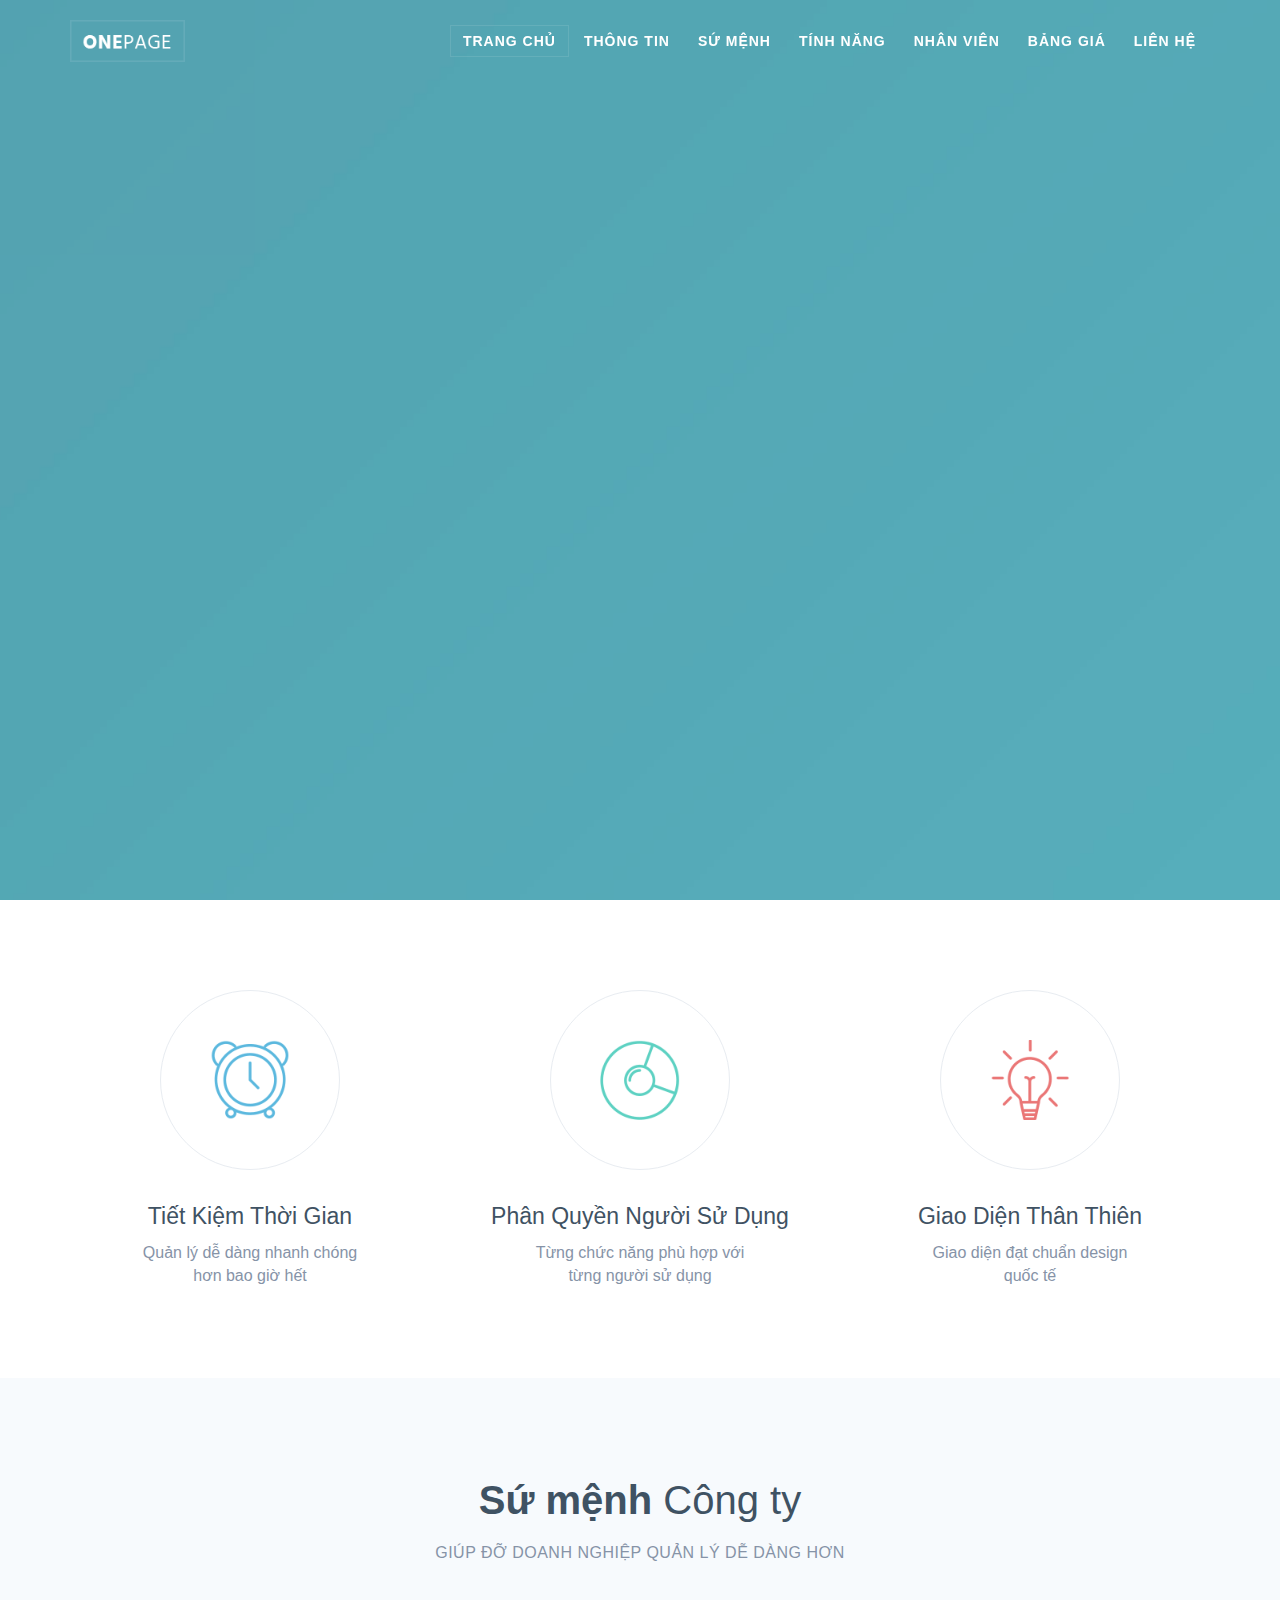
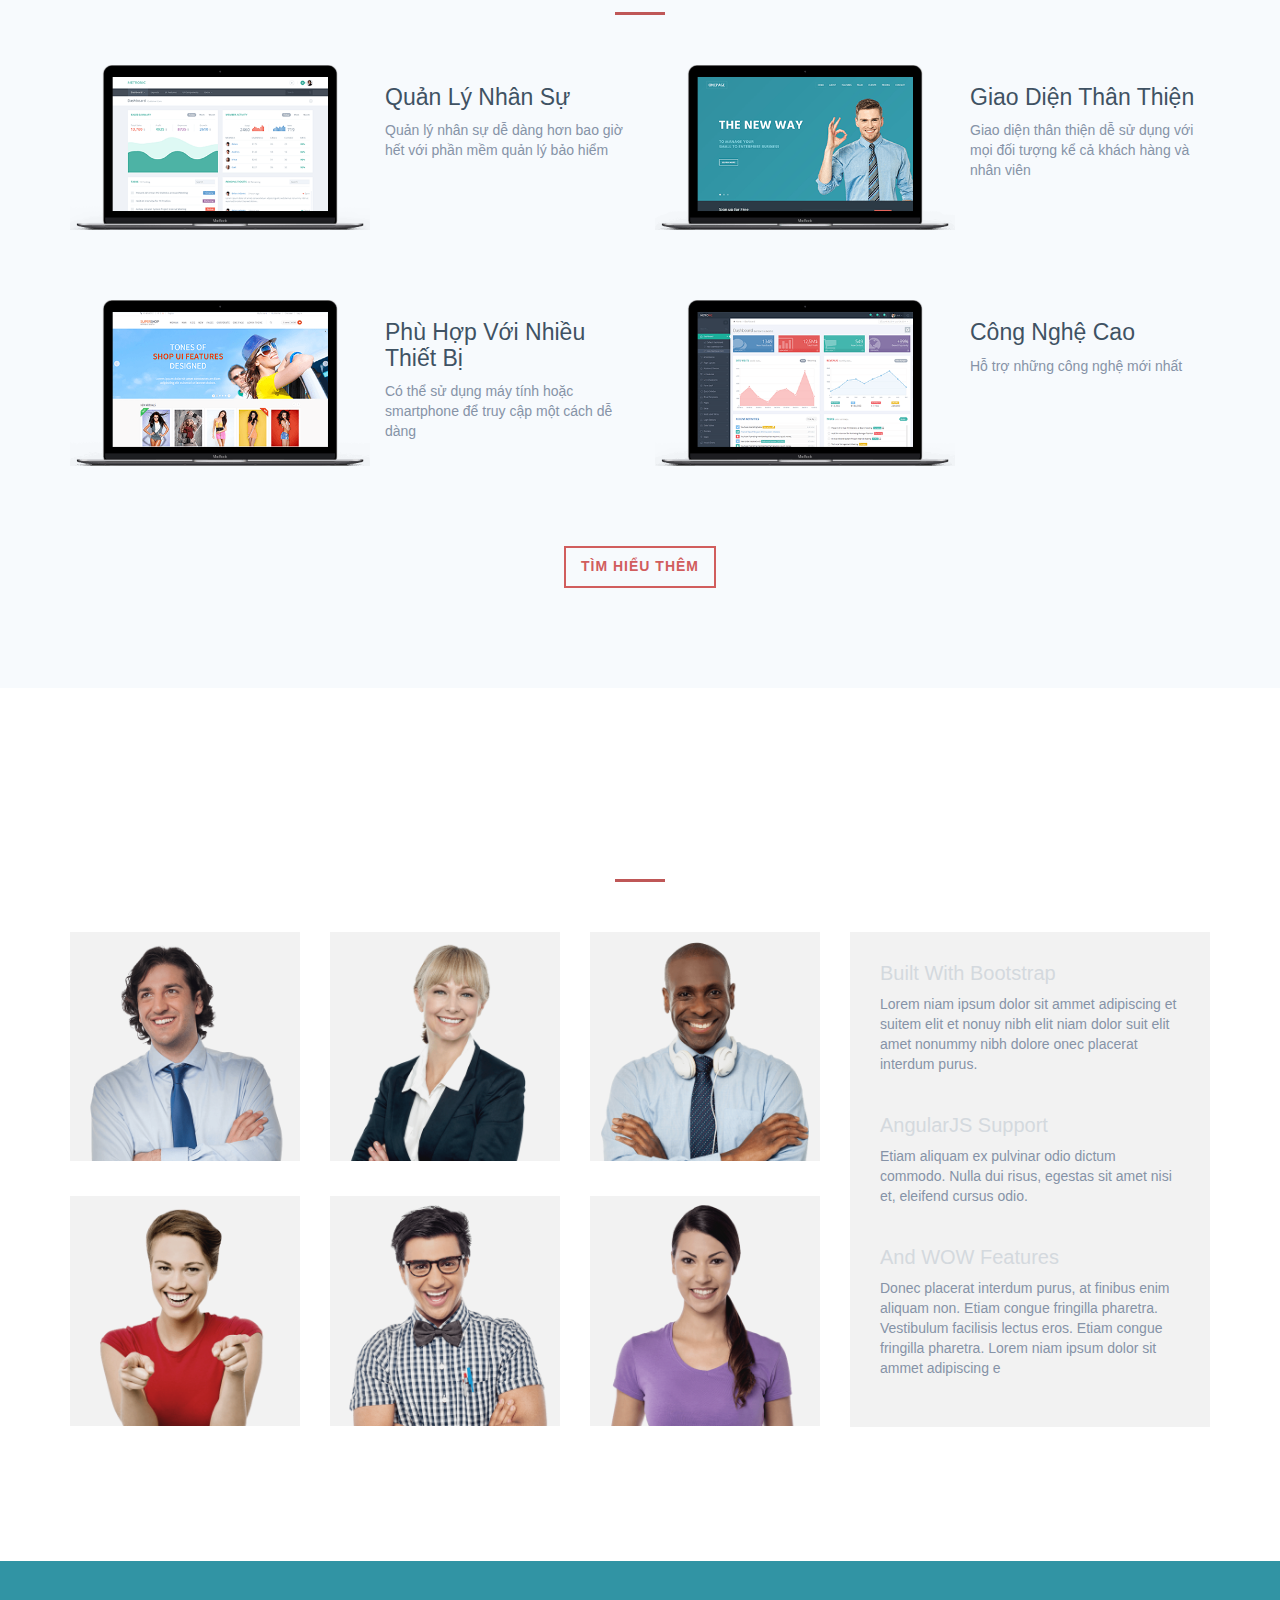
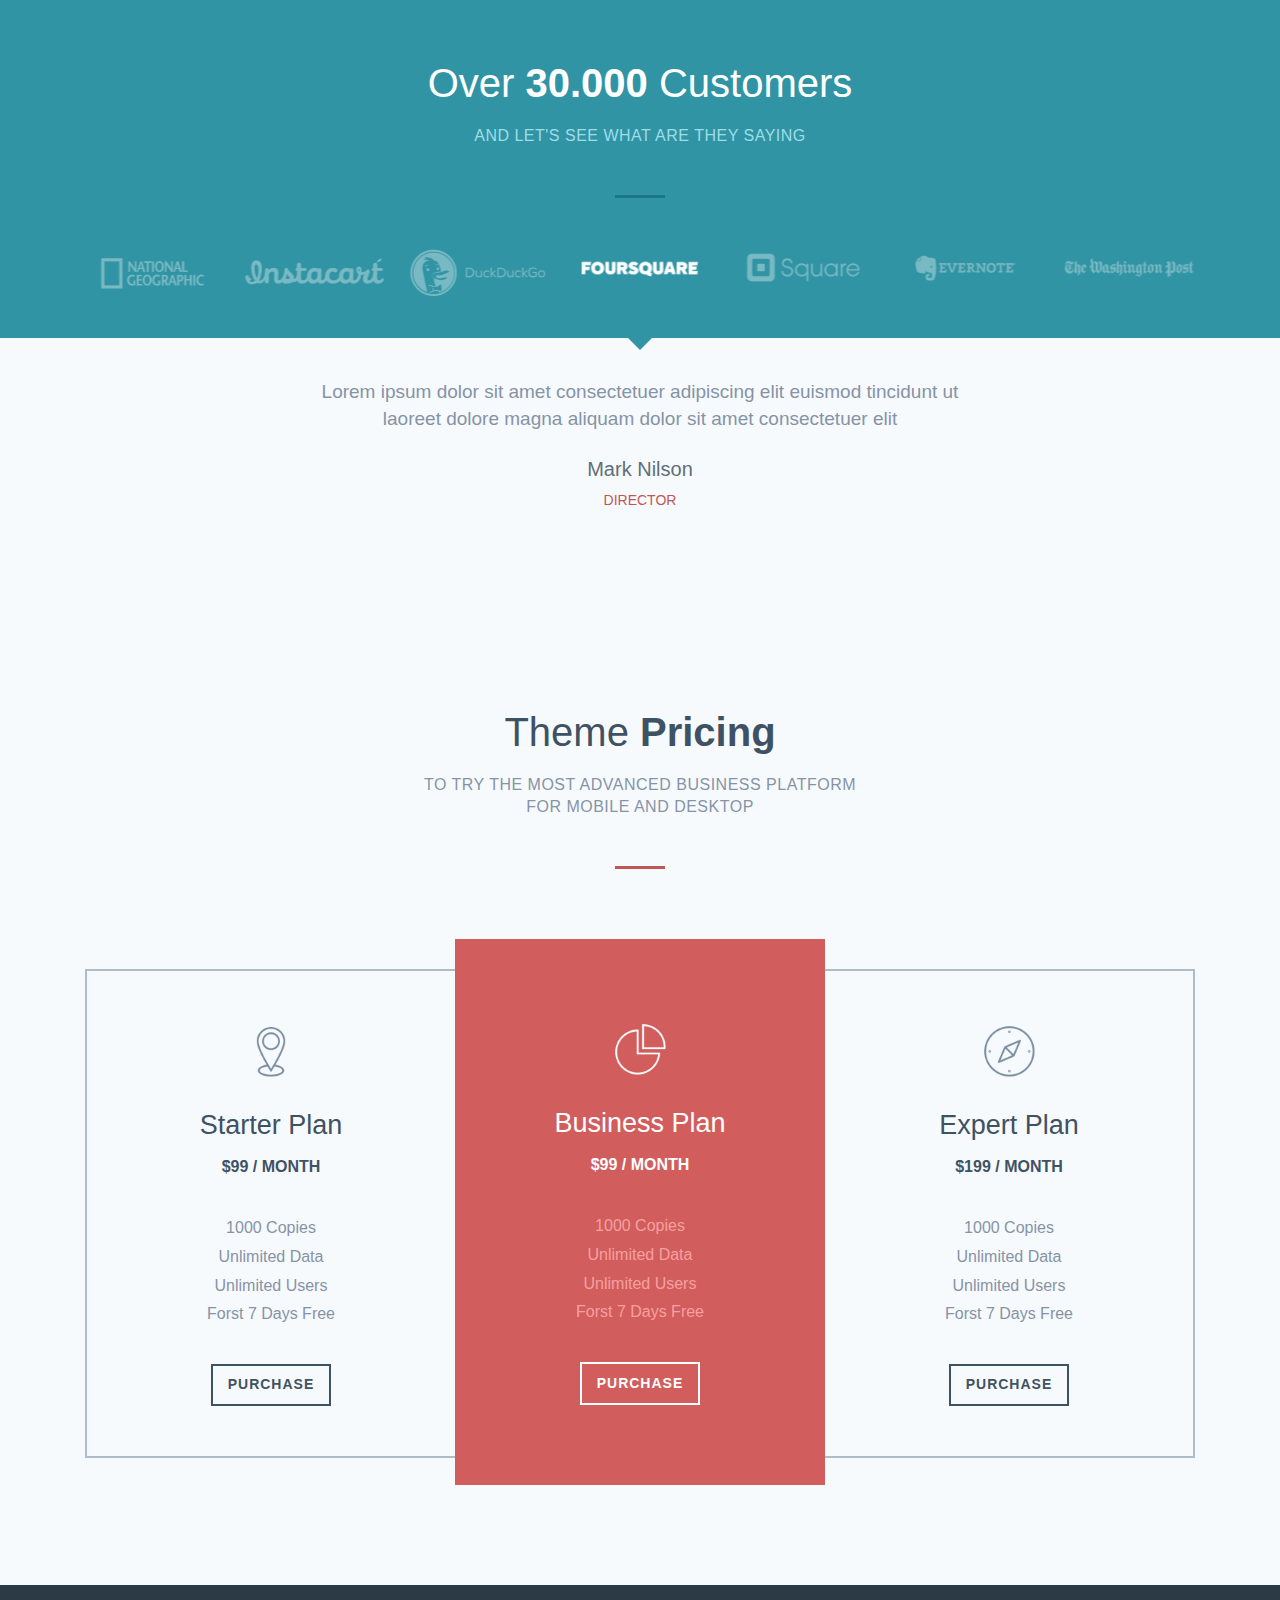
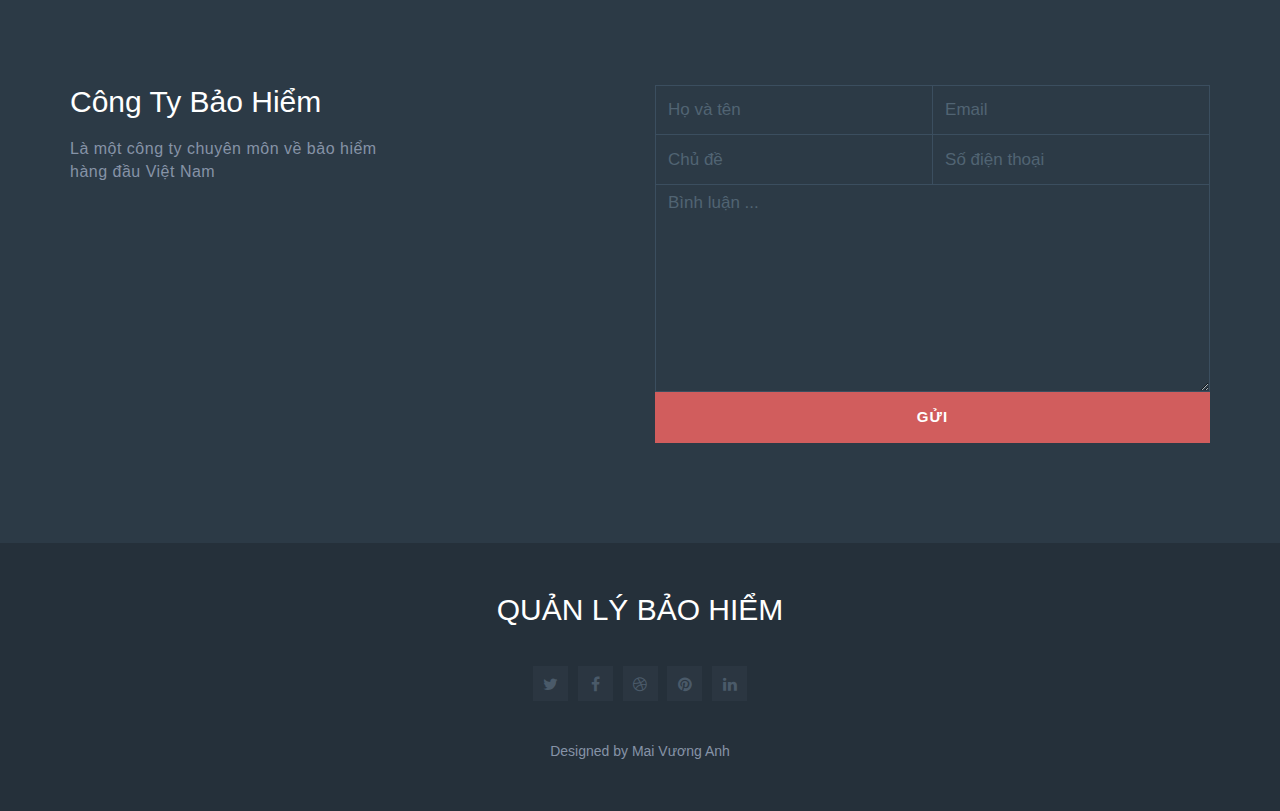
==== commit 4579a117: "frontend" ====
--- a/frontend/index.html
+++ b/frontend/index.html
@@ -1,796 +1,810 @@
-﻿<!DOCTYPE html>
+<!DOCTYPE html>
 <!-- 
-Template Name: Metronic - Responsive Admin Dashboard Template build with Twitter Bootstrap 3.2.0
-Version: 3.4
+Template Name: Metronic - Responsive Admin Dashboard Template build with Twitter Bootstrap 3.3.2
+Version: 3.7.0
 Author: KeenThemes
 Website: http://www.keenthemes.com/
 Contact: support@keenthemes.com
 Follow: www.twitter.com/keenthemes
 Like: www.facebook.com/keenthemes
 Purchase: http://themeforest.net/item/metronic-responsive-admin-dashboard-template/4021469?ref=keenthemes
-License: You must have a valid license purchased only from themeforest (the above link) in order to legally use the theme for your project.
+License: You must have a valid license purchased only from themeforest(the above link) in order to legally use the theme for your project.
 -->
 <!--[if IE 8]> <html lang="en" class="ie8 no-js"> <![endif]-->
 <!--[if IE 9]> <html lang="en" class="ie9 no-js"> <![endif]-->
 <!--[if !IE]><!-->
-<html lang="en">
+<html lang="en" class="no-js">
 <!--<![endif]-->
-<!-- Head BEGIN -->
-
+<!-- BEGIN HEAD -->
 <head>
-    <meta charset="utf-8">
-    <title>Phần mềm quản lý bán hàng GoStore</title>
-    <meta content="width=device-width, initial-scale=1.0" name="viewport">
-    <meta http-equiv="X-UA-Compatible" content="IE=edge,chrome=1">
-    <meta content="Metronic Shop UI description" name="description">
-    <meta content="Metronic Shop UI keywords" name="keywords">
-    <meta content="keenthemes" name="author">
-    <meta property="og:site_name" content="-CUSTOMER VALUE-">
-    <meta property="og:title" content="-CUSTOMER VALUE-">
-    <meta property="og:description" content="-CUSTOMER VALUE-">
-    <meta property="og:type" content="website">
-    <meta property="og:image" content="-CUSTOMER VALUE-">
-    <!-- link to image for socio -->
-    <meta property="og:url" content="-CUSTOMER VALUE-">
-    <link rel="shortcut icon" href="favicon.ico">
-    <!-- Fonts START -->
-    <link href="http://fonts.googleapis.com/css?family=Open+Sans:300,400,600,700|PT+Sans+Narrow|Source+Sans+Pro:200,300,400,600,700,900&amp;subset=all" rel="stylesheet" type="text/css">
-    <!-- Fonts END -->
-    <!-- Global styles START -->
-    <link href="../assets/global/plugins/font-awesome/css/font-awesome.min.css" rel="stylesheet">
-    <link href="../assets/global/plugins/bootstrap/css/bootstrap.min.css" rel="stylesheet">
-    <!-- Global styles END -->
-    <!-- Page level plugin styles START -->
-    <link href="../assets/global/plugins/fancybox/source/jquery.fancybox.css" rel="stylesheet">
-    <link href="../assets/global/plugins/carousel-owl-carousel/owl-carousel/owl.carousel.css" rel="stylesheet">
-    <link href="../assets/global/plugins/slider-revolution-slider/rs-plugin/css/settings.css" rel="stylesheet">
-    <!-- Page level plugin styles END -->
-    <!-- Theme styles START -->
-    <link href="../assets/global/css/components.css" rel="stylesheet">
-    <link href="../assets/frontend/layout/css/style.css" rel="stylesheet">
-    <link href="../assets/frontend/pages/css/style-revolution-slider.css" rel="stylesheet">
-    <!-- metronic revo slider styles -->
-    <link href="../assets/frontend/layout/css/style-responsive.css" rel="stylesheet">
-    <link href="../assets/frontend/layout/css/themes/red.css" rel="stylesheet" id="style-color">
-    <link href="../assets/frontend/layout/css/custom.css" rel="stylesheet">
-    <!-- Theme styles END -->
+<meta charset="utf-8"/>
+<title>Công ty bảo hiểm ABC</title>
+<meta http-equiv="X-UA-Compatible" content="IE=edge">
+<meta content="width=device-width, initial-scale=1" name="viewport"/>
+<meta content="" name="description"/>
+<meta content="" name="author"/>
+<!-- BEGIN GLOBAL MANDATORY STYLES -->
+<link href='http://fonts.googleapis.com/css?family=Hind:400,500,300,600,700' rel='stylesheet' type='text/css'>
+<link href="../assets/global/plugins/font-awesome/css/font-awesome.min.css" rel="stylesheet" type="text/css"/>
+<link href="../assets/global/plugins/simple-line-icons/simple-line-icons.min.css" rel="stylesheet" type="text/css"/>
+<link href="../assets/global/plugins/bootstrap/css/bootstrap.min.css" rel="stylesheet" type="text/css"/>
+<!-- END GLOBAL MANDATORY STYLES -->
+<!-- BEGIN PAGE LEVEL PLUGIN STYLES -->
+<link href="../assets/global/plugins/owl.carousel/assets/owl.carousel.css" rel="stylesheet">
+<link href="../assets/global/plugins/slider-revolution-slider/rs-plugin/css/settings.css" rel="stylesheet">
+<link href="../assets/global/plugins/cubeportfolio/cubeportfolio/css/cubeportfolio.min.css" rel="stylesheet">
+<!-- END PAGE LEVEL PLUGIN STYLES -->
+<!-- BEGIN THEME STYLES -->
+<link href="../assets/frontend/onepage2/css/layout.css" rel="stylesheet" type="text/css"/>
+<!-- END THEME STYLES -->
+<link rel="shortcut icon" href="favicon.ico"/>
 </head>
-<!-- Head END -->
-<!-- Body BEGIN -->
-
-<body class="corporate">
-    <!-- BEGIN STYLE CUSTOMIZER -->
-    <div class="color-panel hidden-sm">
-        <div class="color-mode-icons icon-color"></div>
-        <div class="color-mode-icons icon-color-close"></div>
-        <div class="color-mode">
-            <p>TÙY CHỈNH MÀU SẮC</p>
-            <ul class="inline">
-                <li class="color-red " data-style="red"></li>
-                <li class="color-blue current color-default" data-style="blue"></li>
-                <li class="color-green" data-style="green"></li>
-                <li class="color-orange" data-style="orange"></li>
-                <li class="color-gray" data-style="gray"></li>
-                <li class="color-turquoise" data-style="turquoise"></li>
-            </ul>
-        </div>
-    </div>
-    <!-- END BEGIN STYLE CUSTOMIZER -->
-    <!-- BEGIN TOP BAR -->
-    <div class="pre-header">
-        <div class="container">
-            <div class="row">
-                <!-- BEGIN TOP BAR LEFT PART -->
-                <div class="col-md-6 col-sm-6 additional-shop-info">
-                    <ul class="list-unstyled list-inline">
-                        <li><i class="fa fa-phone"></i><span>+84111222</span></li>
-                        <li><i class="fa fa-envelope-o"></i><span>admin@gostore.vn</span></li>
+<!-- END HEAD -->
+<!-- BEGIN BODY -->
+<!-- DOC: Apply "page-on-scroll" class to the body element to set fixed header layout -->
+<body class="page-header-fixed">
+	
+	<!-- BEGIN MAIN LAYOUT -->
+	<!-- Header BEGIN -->
+    <header class="page-header">
+        <nav class="navbar navbar-fixed-top" role="navigation">
+            <div class="container">
+                <!-- Brand and toggle get grouped for better mobile display -->
+                <div class="navbar-header page-scroll">
+                    <button type="button" class="navbar-toggle" data-toggle="collapse" data-target=".navbar-responsive-collapse">
+                        <span class="sr-only">Toggle navigation</span>
+                        <span class="toggle-icon">
+                            <span class="icon-bar"></span>
+                            <span class="icon-bar"></span>
+                            <span class="icon-bar"></span>
+                        </span>
+                    </button>
+                    <a class="navbar-brand" href="#intro">
+                        <img class="logo-default" src="../assets/frontend/onepage2/img/logo_default.png" alt="Logo">
+                        <img class="logo-scroll" src="../assets/frontend/onepage2/img/logo_scroll.png" alt="Logo">
+                    </a>
+                </div>
+
+                <!-- Collect the nav links, forms, and other content for toggling -->
+                <div class="collapse navbar-collapse navbar-responsive-collapse">
+                    <ul class="nav navbar-nav">
+                        <li class="page-scroll active">
+                            <a href="#intro">Trang chủ</a>
+                        </li>
+                        <li class="page-scroll">
+                            <a href="#about">Thông tin</a>
+                        </li>
+                        <li class="page-scroll">
+                            <a href="#features">Sứ mệnh</a>
+                        </li>
+                        <li class="page-scroll">
+                            <a href="#team">Tính năng</a>
+                        </li>
+                        <li class="page-scroll">
+                            <a href="#clients">Nhân viên</a>
+                        </li>    
+                        <li class="page-scroll">
+                            <a href="#pricing">Bảng giá</a>
+                        </li>
+                        <li class="page-scroll">
+                            <a href="#contact">Liên hệ</a>
+                        </li>
                     </ul>
                 </div>
-                <!-- END TOP BAR LEFT PART -->
-                <!-- BEGIN TOP BAR MENU -->
-                <div class="col-md-6 col-sm-6 additional-nav">
-                    <ul class="list-unstyled list-inline pull-right">
-                        <li><a class="btn" data-toggle="modal" data-target="#DangNhap">Đăng nhập</a></li>
-                        <li><a class="btn" data-toggle="modal" data-target="#DangKy">Đăng ký</a></li>
+                <!-- End Navbar Collapse -->
+            </div>
+            <!--/container-->
+        </nav>
+    </header>
+    <!-- Header END -->
+
+    <!-- BEGIN INTRO SECTION -->
+    <section id="intro">
+        <!-- Slider BEGIN -->
+        <div class="page-slider">
+            <div class="fullwidthbanner-container revolution-slider">
+                <div class="banner">
+                    <ul id="revolutionul">
+                        <!-- THE NEW SLIDE -->
+                        <li data-transition="fade" data-slotamount="8" data-masterspeed="700" data-delay="9400" data-thumb="">
+                            <!-- THE MAIN IMAGE IN THE FIRST SLIDE -->
+                            <img src="../assets/frontend/onepage2/img/bg/bg_slider1.jpg" alt="">
+                          
+                            <div class="caption lft tp-resizeme"
+                                data-x="center"
+                                data-y="center"
+                                data-hoffset="-340" 
+                                data-voffset="-70"
+                                data-speed="900"
+                                data-start="1000"
+                                data-easing="easeOutExpo">
+                                <h3>Sứ mệnh mới</h3>
+                            </div>
+                            <div class="caption lft tp-resizeme"
+                                data-x="center"
+                                data-y="center"
+                                data-hoffset="-385" 
+                                data-voffset="45"
+                                data-speed="900"
+                                data-start="1500"
+                                data-easing="easeOutExpo">
+                                <p class="subtitle-v1">Quản lý bảo hiểm<br>
+                                dễ dàng hơn bao giờ hết</p>
+                            </div>
+                            <div class="caption lft tp-resizeme"
+                                data-x="center"
+                                data-y="center"
+                                data-hoffset="-500" 
+                                data-voffset="140"
+                                data-speed="900" 
+                                data-start="2000" 
+                                data-easing="easeOutExpo">
+                                <a href="#features" class="btn-brd-white">Tìm hiểu thêm</a>
+                            </div>     
+                            <div class="caption lfb tp-resizeme"
+                                data-x="right"
+                                data-y="bottom" 
+                                data-hoffset="50"
+                                data-speed="900" 
+                                data-start="2500"
+                                data-easing="easeOutExpo">
+                                <img src="../assets/frontend/onepage2/img/member/men.png" alt="Image 3">
+                            </div>
+                        </li>
+                        <!-- THE NEW SLIDE -->
+                        <li data-transition="fade" data-slotamount="8" data-masterspeed="700" data-delay="6000" data-thumb="">
+                            <!-- THE MAIN IMAGE IN THE FIRST SLIDE -->
+                            <img src="../assets/frontend/onepage2/img/bg/bg_slider2.jpg" alt="">
+                          
+                            <div class="caption lft tp-resizeme"
+                                data-x="center"
+                                data-y="center"
+                                data-hoffset="-322" 
+                                data-voffset="-30"
+                                data-speed="900"
+                                data-start="1000"
+                                data-easing="easeOutExpo">
+                                <h3 class="title-v2">TIỆN DỤNG <br>
+                                CHO VIỆC QUẢN LÝ</h3>
+                            </div>
+                            <div class="caption lft tp-resizeme"
+                                data-x="center"
+                                data-y="center"
+                                data-hoffset="-490" 
+                                data-voffset="110"
+                                data-speed="900"
+                                data-start="1500"
+                                data-easing="easeOutExpo">
+                                <p class="subtitle-v2">Phù hợp cho:</p>
+                            </div>
+                            <a href="#" class="caption lft tp-resizeme slide_thumb_img slide_border"
+                                data-x="center"
+                                data-y="center"
+                                data-hoffset="-370" 
+                                data-voffset="102"
+                                data-speed="900" 
+                                data-start="1500" 
+                                data-easing="easeOutExpo">
+                                <img src="../assets/frontend/onepage2/img/widgets/icon_android.png" alt="Image 1">
+                                |
+                            </a>
+                            <a href="#" class="caption lft tp-resizeme slide_thumb_img"
+                                data-x="center"
+                                data-y="center"
+                                data-hoffset="-318" 
+                                data-voffset="102"
+                                data-speed="900" 
+                                data-start="1500" 
+                                data-easing="easeOutExpo">
+                                <img src="../assets/frontend/onepage2/img/widgets/icon_ios.png" alt="Image 2">
+                            </a>     
+                            <div class="caption lfb tp-resizeme"
+                                data-x="right"
+                                data-y="bottom"
+                                data-hoffset="100"
+                                data-speed="900" 
+                                data-start="2000"
+                                data-easing="easeOutExpo">
+                                <img src="../assets/frontend/onepage2/img/widgets/device.png" alt="Image 3">
+                            </div>
+                        </li>
+                        <!-- THE NEW SLIDE -->
+                        <li data-transition="fade" data-slotamount="8" data-masterspeed="700" data-delay="6000" data-thumb="">
+                            <!-- THE MAIN IMAGE IN THE FIRST SLIDE -->
+                            <img src="../assets/frontend/onepage2/img/bg/blank.png" alt="">
+
+                            <div class="caption fulllscreenvideo tp-videolayer"
+                                    data-x="0"
+                                    data-y="0"
+                                    data-speed="600"
+                                    data-start="1000"
+                                    data-easing="Power4.easeOut"
+                                    data-endspeed="500"
+                                    data-endeasing="Power4.easeOut"
+                                    data-autoplay="true"
+                                    data-autoplayonlyfirsttime="false"
+                                    data-nextslideatend="true"
+                                    data-videowidth="100%"
+                                    data-videoheight="100%"
+                                    data-videopreload="meta"
+                                    data-videomp4="http://themepunch.com/revolution/wp-content/uploads/2014/05/among_the_stars.mp4"
+                                    data-videowebm="http://themepunch.com/revolution/wp-content/uploads/2014/05/among_the_stars.webm"
+                                    data-videocontrols="none"
+                                    data-forcecover="1"
+                                    data-forcerewind="on"
+                                    data-aspectratio="16:9"
+                                    data-volume="mute"
+                                    data-videoposter="../assets/frontend/onepage2/img/bg/bg_slider3.jpg">
+                            </div>
+                          
+                            <div class="caption lft tp-resizeme"
+                                data-x="center"
+                                data-y="center"
+                                data-voffset="-100"
+                                data-speed="900"
+                                data-start="1000"
+                                data-easing="easeOutExpo">
+                                <h3>Cùng đồng hành với doanh nghiệp</h3>
+                            </div>
+                            <div class="caption lft tp-resizeme"
+                                data-x="center"
+                                data-y="center"
+                                data-voffset="10"
+                                data-speed="900"
+                                data-start="1500"
+                                data-easing="easeOutExpo">
+                                <h3 class="red-title">Cùng phát triển</h3>
+                            </div>
+                            <div class="caption lft tp-resizeme"
+                                data-x="center"
+                                data-y="center" 
+                                data-voffset="130"
+                                data-speed="900" 
+                                data-start="2000" 
+                                data-easing="easeOutExpo">
+                                <a href="#about" class="btn-brd-white">Tìm hiểu thêm</a>
+                            </div>
+                        </li>
                     </ul>
                 </div>
-                <!-- BEGIN MODAL -->
-                <div id="DangNhap" class="modal fade" role="dialog">
-                    <div class="modal-dialog">
-                        <!-- Modal content-->
-                        <div class="modal-content">
-                            <div class="modal-header">
-                                <button type="button" class="close" data-dismiss="modal">&times;</button>
-                                <h4 class="modal-title">Đăng nhập vào cửa hàng</h4>
-                            </div>
-                            <div class="modal-body">
-                                <div class="content-form-page">
-                                    <div class="row">
-                                        <div class="col-md-9 col-sm-9">
-                                            <form class="form-horizontal form-without-legend" role="form">
-                                                <div class="form-group">
-                                                    <div class="col-lg-12">
-                                                        <div class="input-group">
-                                                            <span class="input-group-btn">
-                        <button class="btn gray" type="button">https://</button>
-                      </span>
-                                                            <input type="text" class="form-control" placeholder="maymacviet">
-                                                            <span class="input-group-btn">
-                        <button class="btn gray" type="button">.localhost:8084</button>
-                      </span>
-                                                        </div>
-                                                    </div>
-                                                </div>
-                                            </form>
-                                        </div>
-                                    </div>
-                                </div>
-                            </div>
-                            <div class="modal-footer">
-                                <button type="submit" class="btn btn-primary">Vào cửa hàng</button>
-                                <button type="button" class="btn btn-default" data-dismiss="modal">Đóng lại</button>
-                            </div>
-                        </div>
-                    </div>
-                </div>
-                <div id="DangKy" class="modal fade" role="dialog">
-                    <div class="modal-dialog modal-lg">
-                        <!-- Modal content-->
-                        <div class="modal-content">
-                            <div class="modal-header">
-                                <button type="button" class="close" data-dismiss="modal">&times;</button>
-                                <center><h4 class="modal-title">TẠO MỚI TÀI KHOẢN</h4></center>
-                            </div>
-                            <div class="modal-body">
-
-                                <div class="content-form-page">
-                                    <div class="row">
-                                        <div class="col-md-6 col-sm-6 ">
-                                            <form class="form-horizontal" role="form">
-                                                <fieldset>
-                                                  <legend>Thông tin tài khoản</legend>
-                                                    <div class="form-group">
-                                                        <label for="lastname" class="col-lg-4 control-label">Tên đăng nhập <span class="require">*</span></label>
-                                                        <div class="col-lg-8">
-                                                            <input type="text" class="form-control" id="lastname">
-                                                        </div>
-                                                    </div>
-                                                    <div class="form-group">
-                                                        <label for="password" class="col-lg-4 control-label">Mật khẩu <span class="require">*</span></label>
-                                                        <div class="col-lg-8">
-                                                            <input type="text" class="form-control" id="password">
-                                                        </div>
-                                                    </div>
-                                                    <div class="form-group">
-                                                        <label for="confirm-password" class="col-lg-4 control-label">Nhập lại mật khẩu <span class="require">*</span></label>
-                                                        <div class="col-lg-8">
-                                                            <input type="text" class="form-control" id="confirm-password">
-                                                        </div>
-                                                    </div>
-                                                </fieldset>
-                                            </form>
-                                        </div>
-                                        <div class="col-md-6 col-sm-6 ">
-                                            <form class="form-horizontal" role="form">
-                                                <fieldset>
-                                                  <legend>Thông tin cửa hàng</legend>
-                                                    <div class="form-group">
-                                                        <label for="firstname" class="col-lg-4 control-label">Họ và tên <span class="require">*</span></label>
-                                                        <div class="col-lg-8">
-                                                            <input type="text" class="form-control" id="firstname">
-                                                        </div>
-                                                    </div>
-                                                   
-                                                    <div class="form-group">
-                                                        <label for="email" class="col-lg-4 control-label">Email <span class="require">*</span></label>
-                                                        <div class="col-lg-8">
-                                                            <input type="text" class="form-control" id="email">
-                                                        </div>
-                                                    </div>
-                                                    <div class="form-group">
-                                                        <label for="phone" class="col-lg-4 control-label">Điện thoại <span class="require">*</span></label>
-                                                        <div class="col-lg-8">
-                                                            <input type="text" class="form-control" id="phone">
-                                                        </div>
-                                                    </div>
-                                                    <div class="form-group">
-                                                        <label for="storename" class="col-lg-4 control-label">Tên cửa hàng <span class="require">*</span></label>
-                                                        <div class="col-lg-8">
-                                                            <input type="text" class="form-control" id="storename" placeholder="May mặc đất Việt">
-                                                        </div>
-                                                    </div>
-                                                    <div class="form-group">
-                                                        <label for="stylestore" class="col-lg-4 control-label">Loại cửa hàng <span class="require">*</span></label>
-                                                        <div class="col-lg-8">
-                                                            <select name="select" id="s1" class="form-control ">
-                                                                <option value="0">Thời trang</option>
-                                                                <option value="1">Nhà thuốc</option>
-                                                                <option value="2">Bar-Coffee-Nhà hàng</option>
-                                                                <option value="3">Tạp hóa</option>
-                                                                <option value="4">Điện tử</option>
-                                                                <option value="5">Nội thất & Gia dụng</option>
-                                                                <option value="6">Xe máy & Linh kiện</option>
-                                                            </select>
-                                                        </div>
-                                                    </div>
-                                                    <div class="form-group">
-                                                        <label for="storename" class="col-lg-4 control-label">Địa chỉ trang web <span class="require">*</span></label>
-                                                        <div class="col-lg-8">
-                                                            https://
-                                                            <input type="text" style="width:40%;height:35px" id="storename" placeholder="maymacdatviet">.localhost:8084
-                                                        </div>
-                                                    </div>
-                                                </fieldset>
-                                                <div class="row">
-                                                    <div class="col-lg-8 col-md-offset-4 padding-left-0 padding-top-20">
-                                                        
-                                                        <div class="modal-footer">
-                                                          <button type="submit" class="btn btn-primary">Đăng ký</button>
-                                                            <button type="button" class="btn btn-default" data-dismiss="modal">Hủy</button>
-                                                        </div>
-                                                    </div>
-                                                </div>
-                                            </form>
-                                        </div>
-                                    </div>
-                                </div>
-                            </div>
-                        </div>
-                    </div>
-                </div>
-                <!-- END MODAL -->
-                <!-- END TOP BAR MENU -->
             </div>
         </div>
+        <!-- Slider END -->
+    </section>
+    <!-- END INTRO SECTION -->
+
+    <!-- BEGIN MAIN LAYOUT -->
+    <div class="page-content">
+
+        <!-- BEGIN ABOUT SECTION -->
+        <section id="about">
+            <!-- Services BEGIN -->
+            <div class="container service-bg">
+                <div class="row">
+                    <div class="col-sm-4">
+                        <div class="services sm-margin-bottom-100">
+                            <div class="services-wrap">
+                                <div class="service-body">
+                                    <img src="../assets/frontend/onepage2/img/widgets/icon1.png" alt="">
+                                </div>
+                            </div>
+                            <h2>Tiết kiệm thời gian</h2>
+                            <p>Quản lý dễ dàng nhanh chóng <br> hơn bao giờ hết</p>
+                        </div>
+                    </div>
+                    <div class="col-sm-4">
+                        <div class="services sm-margin-bottom-100">
+                            <div class="services-wrap">
+                                <div class="service-body">
+                                    <img src="../assets/frontend/onepage2/img/widgets/icon2.png" alt="">
+                                </div>
+                            </div>
+                            <h2>Phân quyền người sử dụng</h2>
+                            <p>Từng chức năng phù hợp với <br> từng người sử dụng</p>
+                        </div>
+                    </div>
+                    <div class="col-sm-4">
+                        <div class="services">
+                            <div class="services-wrap">
+                                <div class="service-body">
+                                    <img src="../assets/frontend/onepage2/img/widgets/icon3.png" alt="">
+                                </div>
+                            </div>
+                            <h2>Giao diện thân thiên</h2>
+                            <p>Giao diện đạt chuẩn design <br> quốc tế</p>
+                        </div>
+                    </div>
+                </div>
+            </div>
+            <!-- Services END -->
+        </section>
+        <!-- END ABOUT SECTION -->
+
+        <!-- BEGIN FEATURES SECTION -->
+        <section id="features">
+            <!-- Features BEGIN -->
+            <div class="features-bg">
+                <div class="container">
+                    <div class="heading">
+                        <h2><strong>Sứ mệnh</strong> Công ty</h2>
+                        <p>Giúp đỡ doanh nghiệp quản lý dễ dàng hơn</p>
+                    </div><!-- //end heading -->
+
+                    <!-- Features -->
+                    <div class="row margin-bottom-70">
+                        <div class="col-md-6 md-margin-bottom-70">
+                            <div class="features">
+                                <img src="../assets/frontend/onepage2/img/widgets/screen1.png" alt="">
+                                <div class="features-in">
+                                    <h3><a href="#">Quản lý nhân sự</a></h3>
+                                    <p>Quản lý nhân sự dễ dàng hơn bao giờ hết với phần mềm quản lý bảo hiểm</p>
+                                </div>
+                            </div>
+                        </div>
+                        <div class="col-md-6">
+                            <div class="features">
+                                <img src="../assets/frontend/onepage2/img/widgets/screen2.png" alt="">
+                                <div class="features-in">
+                                    <h3><a href="#">Giao diện thân thiện</a></h3>
+                                    <p>Giao diện thân thiện dễ sử dụng với mọi đối tượng kể cả khách hàng và nhân viên</p>
+                                </div>
+                            </div>
+                        </div>
+                    </div><!-- //end row -->
+                    <div class="row margin-bottom-80">
+                        <div class="col-md-6 md-margin-bottom-70">
+                            <div class="features">
+                                <img src="../assets/frontend/onepage2/img/widgets/screen3.png" alt="">
+                                <div class="features-in">
+                                    <h3><a href="#">Phù hợp với nhiều thiết bị</a></h3>
+                                    <p>Có thể sử dụng máy tính hoặc smartphone để truy cập một cách dễ dàng</p>
+                                </div>
+                            </div>
+                        </div>
+                        <div class="col-md-6">
+                            <div class="features">
+                                <img src="../assets/frontend/onepage2/img/widgets/screen4.png" alt="">
+                                <div class="features-in">
+                                    <h3><a href="#">Công nghệ cao</a></h3>
+                                    <p>Hỗ trợ những công nghệ mới nhất</p>
+                                </div>
+                            </div>
+                        </div>
+                    </div><!-- //end row -->
+                    <!-- End Features -->
+
+                    <center><a href="#about" class="btn-brd-danger">Tìm hiểu thêm</a></center>
+                </div>
+            </div>
+            <!-- Features END -->
+        </section>
+        <!-- END FEATURES SECTION -->
+
+        <!-- BEGIN TEAM SECTION -->
+        <section id="team">
+            <!-- Team BEGIN -->
+            <div class="team-bg parallax">
+                <div class="container">
+                    <div class="heading-light">
+                        <h2>Đội ngũ <strong>Nhân lực</strong></h2>
+                    </div><!-- //end heading -->
+
+                    <div class="row">
+                        <div class="col-md-8">
+                            <div class="row">
+                                <div class="col-sm-4">
+                                    <div class="team-members">
+                                        <div class="team-avatar">
+                                            <img class="img-responsive" src="../assets/frontend/onepage2/img/member/member1.png" alt="">
+                                        </div>
+                                        <div class="team-desc">
+                                            <div class="team-details">
+                                                <h4>John Doe</h4>
+                                                <span>Marketing</span>
+                                            </div>
+                                            <ul class="team-socials">
+                                                <li><a href="#"><i class="fa fa-facebook"></i></a></li>
+                                                <li><a href="#"><i class="fa fa-twitter"></i></a></li>
+                                            </ul>
+                                        </div>
+                                    </div>
+                                </div>
+                                <div class="col-sm-4">
+                                    <div class="team-members">
+                                        <div class="team-avatar">
+                                            <img class="img-responsive" src="../assets/frontend/onepage2/img/member/member2.png" alt="">
+                                        </div>
+                                        <div class="team-desc">
+                                            <div class="team-details">
+                                                <h4>Melisa Doe</h4>
+                                                <span>Founder</span>
+                                            </div>
+                                            <ul class="team-socials">
+                                                <li><a href="#"><i class="fa fa-facebook"></i></a></li>
+                                                <li><a href="#"><i class="fa fa-twitter"></i></a></li>
+                                            </ul>
+                                        </div>
+                                    </div>
+                                </div>
+                                <div class="col-sm-4">
+                                    <div class="team-members">
+                                        <div class="team-avatar">
+                                            <img class="img-responsive" src="../assets/frontend/onepage2/img/member/member3.png" alt="">
+                                        </div>
+                                        <div class="team-desc">
+                                            <div class="team-details">
+                                                <h4>Alex Atkinson</h4>
+                                                <span>Director</span>
+                                            </div>
+                                            <ul class="team-socials">
+                                                <li><a href="#"><i class="fa fa-facebook"></i></a></li>
+                                                <li><a href="#"><i class="fa fa-twitter"></i></a></li>
+                                            </ul>
+                                        </div>
+                                    </div>
+                                </div>
+                            </div><!-- //end row -->
+                            <div class="row">
+                                <div class="col-sm-4">
+                                    <div class="team-members">
+                                        <div class="team-avatar">
+                                            <img class="img-responsive" src="../assets/frontend/onepage2/img/member/member4.png" alt="">
+                                        </div>
+                                        <div class="team-desc">
+                                            <div class="team-details">
+                                                <h4>John Doe</h4>
+                                                <span>Marketing</span>
+                                            </div>
+                                            <ul class="team-socials">
+                                                <li><a href="#"><i class="fa fa-facebook"></i></a></li>
+                                                <li><a href="#"><i class="fa fa-twitter"></i></a></li>
+                                            </ul>
+                                        </div>
+                                    </div>
+                                </div>
+                                <div class="col-sm-4">
+                                    <div class="team-members">
+                                        <div class="team-avatar">
+                                            <img class="img-responsive" src="../assets/frontend/onepage2/img/member/member5.png" alt="">
+                                        </div>
+                                        <div class="team-desc">
+                                            <div class="team-details">
+                                                <h4>Melisa Doe</h4>
+                                                <span>Founder</span>
+                                            </div>
+                                            <ul class="team-socials">
+                                                <li><a href="#"><i class="fa fa-facebook"></i></a></li>
+                                                <li><a href="#"><i class="fa fa-twitter"></i></a></li>
+                                            </ul>
+                                        </div>
+                                    </div>
+                                </div>
+                                <div class="col-sm-4">
+                                    <div class="team-members">
+                                        <div class="team-avatar">
+                                            <img class="img-responsive" src="../assets/frontend/onepage2/img/member/member6.png" alt="">
+                                        </div>
+                                        <div class="team-desc">
+                                            <div class="team-details">
+                                                <h4>Alex Atkinson</h4>
+                                                <span>Director</span>
+                                            </div>
+                                            <ul class="team-socials">
+                                                <li><a href="#"><i class="fa fa-facebook"></i></a></li>
+                                                <li><a href="#"><i class="fa fa-twitter"></i></a></li>
+                                            </ul>
+                                        </div>
+                                    </div>
+                                </div>
+                            </div><!-- //end row -->
+                        </div>
+                        <div class="col-md-4">
+                            <div class="team-about">
+                                <h3>Built with bootstrap</h3>
+                                <p>Lorem niam ipsum dolor sit ammet adipiscing et suitem elit et nonuy nibh elit niam dolor suit elit amet nonummy nibh dolore onec placerat interdum purus.</p>
+                                <div class="margin-bottom-40"></div>
+                                <h3>AngularJS Support</h3>
+                                <p>Etiam aliquam ex pulvinar odio dictum commodo. Nulla dui risus, egestas sit amet nisi et, eleifend cursus odio.</p>
+                                <div class="margin-bottom-40"></div>
+                                <h3>and WOW Features</h3>
+                                <p>Donec placerat interdum purus, at finibus enim aliquam non. Etiam congue fringilla pharetra. Vestibulum facilisis lectus eros. Etiam congue fringilla pharetra. Lorem niam ipsum dolor sit ammet adipiscing e</p>
+                            </div>
+                        </div>
+                    </div><!-- //end row -->
+                </div>
+            </div>
+            <!-- Team END -->
+        </section>
+        <!-- END TEAM SECTION -->
+
+        <!-- BEGIN CLIENTS SECTION -->
+        <section id="clients">
+            <div class="clients">
+                <div class="clients-bg">
+                    <div class="container">
+                        <div class="heading-blue">
+                            <h2>Over <strong>30.000</strong> Customers</h2>
+                            <p>and let's see what are they saying</p>
+                        </div><!-- //end heading -->
+
+                        <!-- Owl Carousel -->
+                        <div class="owl-carousel">
+                            <div class="item" data-quote="#client-quote-1">
+                                <img src="../assets/frontend/onepage2/img/clients/logo1.png" alt="">
+                            </div>
+                            <div class="item" data-quote="#client-quote-2">
+                                <img src="../assets/frontend/onepage2/img/clients/logo2.png" alt="">
+                            </div>
+                            <div class="item" data-quote="#client-quote-3">
+                                <img src="../assets/frontend/onepage2/img/clients/logo3.png" alt="">
+                            </div>
+                            <div class="item" data-quote="#client-quote-4">
+                                <img src="../assets/frontend/onepage2/img/clients/logo4.png" alt="">
+                            </div>
+                            <div class="item" data-quote="#client-quote-5">
+                                <img src="../assets/frontend/onepage2/img/clients/logo5.png" alt="">
+                            </div>
+                            <div class="item" data-quote="#client-quote-6">
+                                <img src="../assets/frontend/onepage2/img/clients/logo6.png" alt="">
+                            </div>
+                            <div class="item" data-quote="#client-quote-7">
+                                <img src="../assets/frontend/onepage2/img/clients/logo7.png" alt="">
+                            </div>
+                            <div class="item" data-quote="#client-quote-8">
+                                <img src="../assets/frontend/onepage2/img/clients/logo8.png" alt="">
+                            </div>
+                            <div class="item" data-quote="#client-quote-9">
+                                <img src="../assets/frontend/onepage2/img/clients/logo9.png" alt="">
+                            </div>
+                            <div class="item" data-quote="#client-quote-10">
+                                <img src="../assets/frontend/onepage2/img/clients/logo10.png" alt="">
+                            </div>
+                            <div class="item" data-quote="#client-quote-11">
+                                <img src="../assets/frontend/onepage2/img/clients/logo11.png" alt="">
+                            </div>
+                            <div class="item" data-quote="#client-quote-12">
+                                <img src="../assets/frontend/onepage2/img/clients/logo12.png" alt="">
+                            </div>
+                            <div class="item" data-quote="#client-quote-13">
+                                <img src="../assets/frontend/onepage2/img/clients/logo13.png" alt="">
+                            </div>
+                            <div class="item" data-quote="#client-quote-14">
+                                <img src="../assets/frontend/onepage2/img/clients/logo14.png" alt="">
+                            </div>
+                        </div>
+                        <!-- End Owl Carousel -->
+                    </div>
+                </div>
+                
+                <!-- Clients Quotes -->
+                <div class="clients-quotes">
+                    <div class="container">
+                        <div class="client-quote" id="client-quote-1">
+                            <p>Lorem ipsum dolor sit amet consectetuer adipiscing elit euismod tincidunt ut laoreet dolore magna aliquam dolor sit amet consectetuer elit</p>
+                            <h4>Mark Nilson</h4>
+                            <span>Director</span>
+                        </div>
+                        <div class="client-quote" id="client-quote-2">
+                            <p>Lorem ipsum dolor sit amet consectetuer adipiscing elit euismod tincidunt aliquam dolor sit amet consectetuer elit</p>
+                            <h4>Lisa Wong</h4>
+                            <span>Artist</span>
+                        </div>
+                        <div class="client-quote" id="client-quote-3">
+                            <p>Lorem ipsum dolor sit amet consectetuer elit euismod tincidunt aliquam dolor sit amet elit</p>
+                            <h4>Nick Dalton</h4>
+                            <span>Developer</span>
+                        </div>
+                        <div class="client-quote" id="client-quote-4">
+                            <p>Fusce mattis vestibulum felis, vel semper mi interdum quis. Vestibulum ligula turpis, aliquam a molestie quis, gravida eu libero.</p>
+                            <h4>Alex Janmaat</h4>
+                            <span>Co-Founder</span>
+                        </div>
+                        <div class="client-quote" id="client-quote-5">
+                            <p>Vestibulum sodales imperdiet euismod.</p>
+                            <h4>Jeffrey Veen</h4>
+                            <span>Designer</span>
+                        </div>
+                        <div class="client-quote" id="client-quote-6">
+                            <p>Praesent sed sollicitudin mauris. Praesent eu metus laoreet, sodales orci nec, rutrum dui.</p>
+                            <h4>Inna Rose</h4>
+                            <span>Google</span>
+                        </div>
+                        <div class="client-quote" id="client-quote-7">
+                            <p>Sed ornare enim ligula, id imperdiet urna laoreet eu. Praesent eu metus laoreet, sodales orci nec, rutrum dui.</p>
+                            <h4>Jacob Nelson</h4>
+                            <span>Support</span>
+                        </div>
+                        <div class="client-quote" id="client-quote-8">
+                            <p>Adipiscing elit euismod tincidunt ut laoreet dolore magna aliquam dolor sit amet consectetuer elit</p>
+                            <h4>John Doe</h4>
+                            <span>Marketing</span>
+                        </div>
+                        <div class="client-quote" id="client-quote-9">
+                            <p>Nam euismod fringilla turpis vitae tincidunt, adipiscing elit euismod tincidunt aliquam dolor sit amet consectetuer elit</p>
+                            <h4>Michael Stawson</h4>
+                            <span>Graphic Designer</span>
+                        </div>
+                        <div class="client-quote" id="client-quote-10">
+                            <p>Quisque eget mi non enim efficitur fermentum id at purus.</p>
+                            <h4>Liam Nelsson</h4>
+                            <span>Actor</span>
+                        </div>
+                        <div class="client-quote" id="client-quote-11">
+                            <p>Integer et ante dictum, hendrerit metus eget, ornare massa.</p>
+                            <h4>Madison Klarsson</h4>
+                            <span>Director</span>
+                        </div>
+                        <div class="client-quote" id="client-quote-12">
+                            <p>Vestibulum sodales imperdiet euismod.</p>
+                            <h4>Ava Veen</h4>
+                            <span>Writer</span>
+                        </div>
+                        <div class="client-quote" id="client-quote-13">
+                            <p>Ut sit amet nisl nec dui lobortis gravida ut et neque. Praesent eu metus laoreet, sodales orci nec, rutrum dui.</p>
+                            <h4>Sophia Williams</h4>
+                            <span>Apple</span>
+                        </div>
+                        <div class="client-quote" id="client-quote-14">
+                            <p>Nam non vulputate orci. Duis sed mi nec ligula tristique semper vitae pretium nisi. Pellentesque nec enim vel magna pulvinar vulputate.</p>
+                            <h4>Melissa Korn</h4>
+                            <span>Reporter</span>
+                        </div>
+                    </div>
+                </div>
+                <!-- End Clients Quotes -->
+            </div>
+        </section>
+        <!-- END CLIENTS SECTION -->
+
+        <!-- BEGIN PRICING SECTION -->
+        <section id="pricing">
+            <div class="pricing-bg">
+                <div class="container">
+                    <div class="heading">
+                        <h2>Theme <strong>Pricing</strong></h2>
+                        <P>To try the most advanced business platform <br> for mobile and desktop</P>
+                    </div><!-- //end heading -->
+
+                    <!-- Pricing -->
+                    <div class="row no-space-row">
+                        <div class="col-md-4">
+                            <div class="pricing no-right-brd">
+                                <img src="../assets/frontend/onepage2/img/widgets/icon4.png" alt="">
+                                <h4>Starter Plan</h4>
+                                <span>$99 / Month</span>
+                                <ul class="pricing-features">
+                                    <li>1000 Copies</li>
+                                    <li>Unlimited Data</li>
+                                    <li>Unlimited Users</li>
+                                    <li>Forst 7 days free</li>
+                                </ul>
+                                <button type="button" class="btn-brd-primary">Purchase</button>
+                            </div>
+                        </div>
+                        <div class="col-md-4">
+                            <div class="pricing pricing-red">
+                                <img src="../assets/frontend/onepage2/img/widgets/icon5.png" alt="">
+                                <h4>Business Plan</h4>
+                                <span>$99 / Month</span>
+                                <ul class="pricing-features">
+                                    <li>1000 Copies</li>
+                                    <li>Unlimited Data</li>
+                                    <li>Unlimited Users</li>
+                                    <li>Forst 7 days free</li>
+                                </ul>
+                                <button type="button" class="btn-brd-white">Purchase</button>
+                            </div>
+                        </div>
+                        <div class="col-md-4">
+                            <div class="pricing no-left-brd">
+                                <img src="../assets/frontend/onepage2/img/widgets/icon6.png" alt="">
+                                <h4>Expert Plan</h4>
+                                <span>$199 / Month</span>
+                                <ul class="pricing-features">
+                                    <li>1000 Copies</li>
+                                    <li>Unlimited Data</li>
+                                    <li>Unlimited Users</li>
+                                    <li>Forst 7 days free</li>
+                                </ul>
+                                <button type="button" class="btn-brd-primary">Purchase</button>
+                            </div>
+                        </div>
+                    </div><!-- //end row -->
+                    <!-- End Pricing -->
+                </div>
+            </div>
+        </section>
+        <!-- END PRICING SECTION -->
+
+        <!-- BEGIN CONTACT SECTION -->
+        <section id="contact">
+            <!-- Footer -->
+            <div class="footer">
+                <div class="container">
+                    <div class="row">
+                        <div class="col-sm-6">
+                            <div class="heading-left-light">
+                                <h2>Công ty bảo hiểm</h2>
+                                <p>Là một công ty chuyên môn về bảo hiểm<br> hàng đầu Việt Nam</p>
+                            </div>
+                        </div>
+                        <div class="col-sm-6">
+                            <div class="form">
+                                <div class="form-wrap">
+                                    <div class="form-wrap-group">
+                                        <input type="text" placeholder="Họ và tên" class="form-control">
+                                        <input type="text" placeholder="Chủ đề" class="border-top-transparent form-control">
+                                    </div>                
+                                    <div class="form-wrap-group border-left-transparent">
+                                        <input type="text" placeholder="Email" class="form-control">
+                                        <input type="text" placeholder="Số điện thoại" class="border-top-transparent form-control">
+                                    </div>                
+                                </div>
+                            </div>
+                            <textarea rows="8" name="message" placeholder="Bình luận ..." class="border-top-transparent form-control"></textarea>
+                            <button type="submit" class="btn-danger btn-md btn-block">Gửi</button>
+                        </div>
+                    </div><!-- //end row -->
+                </div>
+            </div>
+            <!-- End Footer -->
+
+            <!-- Footer Coypright -->
+            <div class="footer-copyright">
+                <div class="container">
+                    <h3>QUẢN LÝ BẢO HIỂM</h3>
+                    <ul class="copyright-socials">
+                        <li><a href="#"><i class="fa fa-twitter"></i></a></li>
+                        <li><a href="#"><i class="fa fa-facebook"></i></a></li>
+                        <li><a href="#"><i class="fa fa-dribbble"></i></a></li>
+                        <li><a href="#"><i class="fa fa-pinterest"></i></a></li>
+                        <li><a href="#"><i class="fa fa-linkedin"></i></a></li>
+                    </ul>
+                    <P>Designed by Mai Vương Anh</P>
+                </div>
+            </div>
+            <!-- End Footer Coypright -->
+        </section>
+        <!-- END CONTACT SECTION -->
     </div>
-    <!-- END TOP BAR -->
-    <!-- BEGIN HEADER -->
-    <div class="header">
-        <div class="container">
-            <a class="site-logo" href="index.html"><img src="../assets/frontend/layout/img/logos/logo-corp-red.png" alt="Metronic FrontEnd"></a>
-            <a href="javascript:void(0);" class="mobi-toggler"><i class="fa fa-bars"></i></a>
-            <!-- BEGIN NAVIGATION -->
-            <div class="header-navigation pull-right font-transform-inherit">
-                <ul>
-                    <li><a href="index.html">Trang chủ</a></li>
-                    <li><a href="TinhNang.html">Tính năng</a></li>
-                    <li><a href="page-prices.html">Bảng giá</a></li>
-                    <li><a href="Blog.html">Blog</a></li>
-                    <li><a href="LienHe.html">Liên hệ</a></li>
-                    <!-- BEGIN TOP SEARCH -->
-                    <li class="menu-search">
-                        <span class="sep"></span>
-                        <i class="fa fa-search search-btn"></i>
-                        <div class="search-box">
-                            <form action="#">
-                                <div class="input-group">
-                                    <input type="text" placeholder="Search" class="form-control">
-                                    <span class="input-group-btn">
-                      <button class="btn btn-primary" type="submit">Search</button>
-                    </span>
-                                </div>
-                            </form>
-                        </div>
-                    </li>
-                    <!-- END TOP SEARCH -->
-                </ul>
-            </div>
-            <!-- END NAVIGATION -->
-        </div>
-    </div>
-    <!-- Header END -->
-    <!-- BEGIN SLIDER -->
-    <div class="page-slider margin-bottom-40">
-        <div class="fullwidthbanner-container revolution-slider">
-            <div class="fullwidthabnner">
-                <ul id="revolutionul">
-                    <!-- THE NEW SLIDE -->
-                    <li data-transition="fade" data-slotamount="8" data-masterspeed="700" data-delay="9400" data-thumb="../assets/frontend/pages/img/revolutionslider/thumbs/thumb2.jpg">
-                        <!-- THE MAIN IMAGE IN THE FIRST SLIDE -->
-                        <img src="../assets/frontend/pages/img/revolutionslider/bg9.jpg" alt="">
-                        <div class="caption lft slide_title_white slide_item_left" data-x="30" data-y="90" data-speed="400" data-start="1500" data-easing="easeOutExpo">
-                            PHẦN MỀM QUẢN LÝ
-                            <br><span class="slide_title_white_bold">BÁN HÀNG</span>
-                        </div>
-                        <div class="caption lft slide_subtitle_white slide_item_left" data-x="87" data-y="245" data-speed="400" data-start="2000" data-easing="easeOutExpo">
-                            Bạn nhìn thấy điều gì từ chúng tôi
-                        </div>
-                        <a class="caption lft btn dark slide_btn slide_item_left" href="TinhNang.html" data-x="187" data-y="315" data-speed="400" data-start="3000" data-easing="easeOutExpo">
-                Tìm hiểu ngay!
-              </a>
-                        <div class="caption lfb" data-x="640" data-y="0" data-speed="700" data-start="1000" data-easing="easeOutExpo">
-                            <img src="../assets/frontend/pages/img/revolutionslider/lady.png" alt="Image 1">
-                        </div>
-                    </li>
-                    <!-- THE FIRST SLIDE -->
-                    <li data-transition="fade" data-slotamount="8" data-masterspeed="700" data-delay="9400" data-thumb="../assets/frontend/pages/img/revolutionslider/thumbs/thumb2.jpg">
-                        <!-- THE MAIN IMAGE IN THE FIRST SLIDE -->
-                        <img src="../assets/frontend/pages/img/revolutionslider/bg1.jpg" alt="">
-                        <div class="caption lft slide_title slide_item_left" data-x="30" data-y="105" data-speed="400" data-start="1500" data-easing="easeOutExpo">
-                            CÁC TÍNH NĂNG CỦA HỆ THỐNG
-                        </div>
-                        <div class="caption lft slide_subtitle slide_item_left" data-x="30" data-y="180" data-speed="400" data-start="2000" data-easing="easeOutExpo">
-                            Bạn cần những tính năng gì?
-                        </div>
-                        <div class="caption lft slide_desc slide_item_left" data-x="30" data-y="220" data-speed="400" data-start="2500" data-easing="easeOutExpo">
-                            Quản trị hệ thống, quản lý bán hàng, quản lý kho và quản lý vận chuyển.....
-                        </div>
-                        <a class="caption lft btn green slide_btn slide_item_left" href="TinhNang.html" data-x="30" data-y="290" data-speed="400" data-start="3000" data-easing="easeOutExpo">
-                Tìm hiểu ngay!
-              </a>
-                        <div class="caption lfb" data-x="640" data-y="55" data-speed="700" data-start="1000" data-easing="easeOutExpo">
-                            <img src="../assets/frontend/pages/img/revolutionslider/man-winner.png" alt="Image 1">
-                        </div>
-                    </li>
-                    <!-- THE SECOND SLIDE -->
-                    <li data-transition="fade" data-slotamount="7" data-masterspeed="300" data-delay="9400" data-thumb="../assets/frontend/pages/img/revolutionslider/thumbs/thumb2.jpg">
-                        <img src="../assets/frontend/pages/img/revolutionslider/bg2.jpg" alt="">
-                        <div class="caption lfl slide_title slide_item_left" data-x="30" data-y="125" data-speed="400" data-start="3500" data-easing="easeOutExpo">
-                            Mạnh mẽ &amp; Nhanh chóng
-                        </div>
-                        <div class="caption lfl slide_subtitle slide_item_left" data-x="30" data-y="200" data-speed="400" data-start="4000" data-easing="easeOutExpo">
-                            Quản trị hệ thống &amp; Quản lý bán hàng
-                        </div>
-                        <div class="caption lfl slide_desc slide_item_left" data-x="30" data-y="245" data-speed="400" data-start="4500" data-easing="easeOutExpo">
-                            Quản trị hệ thống nhanh chóng và mạnh mẽ hơn bao giờ hết.
-                        </div>
-                        <div class="caption lfr slide_item_right" data-x="635" data-y="105" data-speed="1200" data-start="1500" data-easing="easeOutBack">
-                            <img src="../assets/frontend/pages/img/revolutionslider/mac.png" alt="Image 1">
-                        </div>
-                        <div class="caption lfr slide_item_right" data-x="580" data-y="245" data-speed="1200" data-start="2000" data-easing="easeOutBack">
-                            <img src="../assets/frontend/pages/img/revolutionslider/ipad.png" alt="Image 1">
-                        </div>
-                        <div class="caption lfr slide_item_right" data-x="735" data-y="290" data-speed="1200" data-start="2500" data-easing="easeOutBack">
-                            <img src="../assets/frontend/pages/img/revolutionslider/iphone.png" alt="Image 1">
-                        </div>
-                        <div class="caption lfr slide_item_right" data-x="835" data-y="230" data-speed="1200" data-start="3000" data-easing="easeOutBack">
-                            <img src="../assets/frontend/pages/img/revolutionslider/macbook.png" alt="Image 1">
-                        </div>
-                    </li>
-                </ul>
-                <div class="tp-bannertimer tp-bottom"></div>
-            </div>
-        </div>
-    </div>
-    <!-- END SLIDER -->
-    <div class="main">
-        <div class="container">
-            <!-- BEGIN SERVICE BOX -->
-            <div class="row service-box margin-bottom-40">
-                <div class="col-md-4 col-sm-4">
-                    <div class="service-box-heading">
-                        <em><i class="fa fa-location-arrow blue"></i></em>
-                        <span>Đơn giản & tinh tế</span>
-                    </div>
-                    <p>Nhân viên bán hàng thời trang chỉ cần vài phút để bắt đầu bán hàng với Ki-ốt Việt. Dưới lớp giao diện thân thiện, thông minh là tất cả những gì bạn cần để xử lý bán hàng và thanh toán nhanh chóng.</p>
-                </div>
-                <div class="col-md-4 col-sm-4">
-                    <div class="service-box-heading">
-                        <em><i class="fa fa-check red"></i></em>
-                        <span>Phù hợp nhu cầu</span>
-                    </div>
-                    <p>Thấu hiểu nhu cầu của các chủ cửa hàng thời trang, Ki-ốt Việt giúp xây dựng các chương trình khuyến mãi linh hoạt, theo dõi thông tin khách hàng hỗ trợ dịch vụ chăm sóc khách hàng hiệu quả.</p>
-                </div>
-                <div class="col-md-4 col-sm-4">
-                    <div class="service-box-heading">
-                        <em><i class="fa fa-compress green"></i></em>
-                        <span>Tiết kiệm chi phí nhất</span>
-                    </div>
-                    <p>Không cần tới hàng chục triệu mới có thể sử dụng phần mềm quản lý cửa hàng thời trang, với Ki-ốt Việt chỉ 3000 đồng/ngày, bạn đã có thể áp dụng công nghệ vào quản lý cửa hàng.</p>
-                </div>
-            </div>
-            <!-- END SERVICE BOX -->
-            <!-- BEGIN RECENT WORKS -->
-            <div class="row recent-work margin-bottom-40">
-                <div class="col-md-3">
-                    <h2><a href="portfolio.html">Tính năng</a></h2>
-                    <p>Vào giờ cao điểm tại cửa hàng, bạn muốn bán hàng thật nhanh, tiết kiệm thời gian mua sắm cho các mẹ và nhân viên? Phần mềm quản lý bán hàng Ki-ốt Việt giúp bạn tạo hóa đơn và thanh toán trong tích tắc. Tất các các nghiệp vụ như: tạo nhiều hóa đơn, đặt hàng, trả hàng đều được thực hiện ở một màn hình bán hàng trên máy tính hay các thiết bị di động như điện thoại, máy tính bảng.</p>
-                </div>
-                <div class="col-md-9">
-                    <div class="owl-carousel owl-carousel3">
-                        <div class="recent-work-item">
-                            <em>
-                  <img src="../assets/frontend/pages/img/works/img1.jpg" alt="Amazing Project" class="img-responsive">
-                  <a href="portfolio-item.html"><i class="fa fa-link"></i></a>
-                  <a href="../assets/frontend/pages/img/works/img1.jpg" class="fancybox-button" title="Project Name #1" data-rel="fancybox-button"><i class="fa fa-search"></i></a>
-                </em>
-                            <a class="recent-work-description" href="javascript:;">
-                                <strong>Bán hàng nhiều hơn với GoStore</strong>
-                                <b>Vào giờ cao điểm tại cửa hàng, bạn muốn bán hàng thật nhanh, tiết kiệm thời gian mua sắm cho các mẹ và nhân viên? Phần mềm quản lý bán hàng Ki-ốt Việt giúp bạn tạo hóa đơn và thanh toán trong tích tắc.</b>
-                            </a>
-                        </div>
-                        <div class="recent-work-item">
-                            <em>
-                  <img src="../assets/frontend/pages/img/works/img2.jpg" alt="Amazing Project" class="img-responsive">
-                  <a href="portfolio-item.html"><i class="fa fa-link"></i></a>
-                  <a href="../assets/frontend/pages/img/works/img2.jpg" class="fancybox-button" title="Project Name #2" data-rel="fancybox-button"><i class="fa fa-search"></i></a>
-                </em>
-                            <a class="recent-work-description" href="javascript:;">
-                                <strong>Quản lý hàng hóa không giới hạn</strong>
-                                <b>Các sản phẩm ngành hàng mẹ & bé đa dạng và liên tục thay đổi mẫu mã, chất liệu, giá cả… khiến cho bạn đau đầu vì phải ghi nhớ tất cả thông tin về chúng? </b>
-                            </a>
-                        </div>
-                        <div class="recent-work-item">
-                            <em>
-                  <img src="../assets/frontend/pages/img/works/img3.jpg" alt="Amazing Project" class="img-responsive">
-                  <a href="portfolio-item.html"><i class="fa fa-link"></i></a>
-                  <a href="../assets/frontend/pages/img/works/img3.jpg" class="fancybox-button" title="Project Name #3" data-rel="fancybox-button"><i class="fa fa-search"></i></a>
-                </em>
-                            <a class="recent-work-description" href="javascript:;">
-                                <strong>Theo dõi hàng tồn kho</strong>
-                                <b>Tài sản lớn nhất của cửa hàng kinh doanh mẹ và bé chính là hàng tồn kho. Là chủ cửa hàng, bạn cần phải đưa ra quyết định đúng đắn cho mỗi lần nhập hàng tránh tình trạng hàng hóa mất cân đối. </b>
-                            </a>
-                        </div>
-                        <div class="recent-work-item">
-                            <em>
-                  <img src="../assets/frontend/pages/img/works/img4.jpg" alt="Amazing Project" class="img-responsive">
-                  <a href="portfolio-item.html"><i class="fa fa-link"></i></a>
-                  <a href="../assets/frontend/pages/img/works/img4.jpg" class="fancybox-button" title="Project Name #4" data-rel="fancybox-button"><i class="fa fa-search"></i></a>
-                </em>
-                            <a class="recent-work-description" href="javascript:;">
-                                <strong>Chăm sóc khách hàng – Chìa khóa thành công</strong>
-                                <b>Các bà mẹ luôn cần rất nhiều sản phẩm khác nhau để chăm sóc cho một em bé trong từng giai đoạn trưởng thành.</b>
-                            </a>
-                        </div>
-                        <div class="recent-work-item">
-                            <em>
-                  <img src="../assets/frontend/pages/img/works/img5.jpg" alt="Amazing Project" class="img-responsive">
-                  <a href="portfolio-item.html"><i class="fa fa-link"></i></a>
-                  <a href="../assets/frontend/pages/img/works/img5.jpg" class="fancybox-button" title="Project Name #5" data-rel="fancybox-button"><i class="fa fa-search"></i></a>
-                </em>
-                            <a class="recent-work-description" href="javascript:;">
-                                <strong>Xây dựng các chương trình khuyến mãi linh hoạt</strong>
-                                <b>Tâm lý của các bà mẹ khi mua sắm luôn muốn chọn được hàng chất lượng tốt với giá rẻ nhất. </b>
-                            </a>
-                        </div>
-                        <div class="recent-work-item">
-                            <em>
-                  <img src="../assets/frontend/pages/img/works/img6.jpg" alt="Amazing Project" class="img-responsive">
-                  <a href="portfolio-item.html"><i class="fa fa-link"></i></a>
-                  <a href="../assets/frontend/pages/img/works/img6.jpg" class="fancybox-button" title="Project Name #6" data-rel="fancybox-button"><i class="fa fa-search"></i></a>
-                </em>
-                            <a class="recent-work-description" href="javascript:;">
-                                <strong>Ứng dụng công nghệ vượt trội</strong>
-                                <b>Ki-ốt Việt là phần mềm bán hàng phát triển trên nền tảng công nghệ điện toán đám mây tiên tiến.</b>
-                            </a>
-                        </div>
-                        <div class="recent-work-item">
-                            <em>
-                  <img src="../assets/frontend/pages/img/works/img3.jpg" alt="Amazing Project" class="img-responsive">
-                  <a href="portfolio-item.html"><i class="fa fa-link"></i></a>
-                  <a href="../assets/frontend/pages/img/works/img3.jpg" class="fancybox-button" title="Project Name #3" data-rel="fancybox-button"><i class="fa fa-search"></i></a>
-                </em>
-                            <a class="recent-work-description" href="javascript:;">
-                                <strong>Kiểm soát tình hình kinh doanh mọi lúc mọi nơi</strong>
-                                <b>Bạn đang đi du lịch, công tác hay bận rộn công việc riêng nhưng vẫn muốn giám sát chặt chẽ hoạt động kinh doanh tại cửa hàng. </b>
-                            </a>
-                        </div>
-                        <div class="recent-work-item">
-                            <em>
-                  <img src="../assets/frontend/pages/img/works/img4.jpg" alt="Amazing Project" class="img-responsive">
-                  <a href="portfolio-item.html"><i class="fa fa-link"></i></a>
-                  <a href="../assets/frontend/pages/img/works/img4.jpg" class="fancybox-button" title="Project Name #4" data-rel="fancybox-button"><i class="fa fa-search"></i></a>
-                </em>
-                            <a class="recent-work-description" href="javascript:;">
-                                <strong>Tích hợp với mọi thiết bị phần cứng</strong>
-                                <b>Phần mềm Ki-ốt Việt tích hợp với hầu hết các thiết bị phần cứng như máy tính, điện thoại, ipad, máy đọc mã vạch, máy in bill.</b>
-                            </a>
-                        </div>
-                    </div>
-                </div>
-            </div>
-            <!-- END RECENT WORKS -->
-            <!-- BEGIN TABS AND TESTIMONIALS -->
-            <div class="row mix-block margin-bottom-40">
-                <!-- TABS -->
-                <div class="col-md-7 tab-style-1">
-                    <ul class="nav nav-tabs">
-                        <li class="active"><a href="#tab-1" data-toggle="tab">Tính năng</a></li>
-                        <li><a href="#tab-2" data-toggle="tab">Khách hàng</a></li>
-                        <li><a href="#tab-3" data-toggle="tab">Blog</a></li>
-                        <li><a href="#tab-4" data-toggle="tab">Liên hệ</a></li>
-                    </ul>
-                    <div class="tab-content">
-                        <div class="tab-pane row fade in active" id="tab-1">
-                            <div class="col-md-3 col-sm-3">
-                                <a href="assets/temp/photos/img7.jpg" class="fancybox-button" title="Image Title" data-rel="fancybox-button">
-                                    <img class="img-responsive" src="../assets/frontend/pages/img/photos/img7.jpg" alt="">
-                                </a>
-                            </div>
-                            <div class="col-md-9 col-sm-9">
-                                <p class="margin-bottom-10">Các sản phẩm ngành hàng mẹ & bé đa dạng và liên tục thay đổi mẫu mã, chất liệu, giá cả… khiến cho bạn đau đầu vì phải ghi nhớ tất cả thông tin về chúng? Phần mềm Ki-ốt Việt quản lý hàng hóa tới hàng nghìn sản phẩm, không giới hạn thông tin thuộc tính màu sắc, kích thước, thương hiệu …</p>
-                                <p><a class="more" href="javascript:;">Xem thêm <i class="icon-angle-right"></i></a></p>
-                            </div>
-                        </div>
-                        <div class="tab-pane row fade" id="tab-2">
-                            <div class="col-md-9 col-sm-9">
-                                <p>Các sản phẩm ngành hàng mẹ & bé đa dạng và liên tục thay đổi mẫu mã, chất liệu, giá cả… khiến cho bạn đau đầu vì phải ghi nhớ tất cả thông tin về chúng? Phần mềm Ki-ốt Việt quản lý hàng hóa tới hàng nghìn sản phẩm, không giới hạn thông tin thuộc tính màu sắc, kích thước, thương hiệu …</p>
-                            </div>
-                            <div class="col-md-3 col-sm-3">
-                                <a href="assets/temp/photos/img10.jpg" class="fancybox-button" title="Image Title" data-rel="fancybox-button">
-                                    <img class="img-responsive" src="../assets/frontend/pages/img/photos/img10.jpg" alt="">
-                                </a>
-                            </div>
-                        </div>
-                        <div class="tab-pane fade" id="tab-3">
-                            <p>Các sản phẩm ngành hàng mẹ & bé đa dạng và liên tục thay đổi mẫu mã, chất liệu, giá cả… khiến cho bạn đau đầu vì phải ghi nhớ tất cả thông tin về chúng? Phần mềm Ki-ốt Việt quản lý hàng hóa tới hàng nghìn sản phẩm, không giới hạn thông tin thuộc tính màu sắc, kích thước, thương hiệu …</p>
-                        </div>
-                        <div class="tab-pane fade" id="tab-4">
-                            <p>Các sản phẩm ngành hàng mẹ & bé đa dạng và liên tục thay đổi mẫu mã, chất liệu, giá cả… khiến cho bạn đau đầu vì phải ghi nhớ tất cả thông tin về chúng? Phần mềm Ki-ốt Việt quản lý hàng hóa tới hàng nghìn sản phẩm, không giới hạn thông tin thuộc tính màu sắc, kích thước, thương hiệu …</p>
-                        </div>
-                    </div>
-                </div>
-                <!-- END TABS -->
-                <!-- TESTIMONIALS -->
-                <div class="col-md-5 testimonials-v1">
-                    <div id="myCarousel" class="carousel slide">
-                        <!-- Carousel items -->
-                        <div class="carousel-inner">
-                            <div class="active item">
-                                <blockquote>
-                                    <p>Nhờ sử dụng phần mềm GoStore, tôi có thể quản lý hàng hoá bằng mã vạch nên công việc bán hàng, quản lý hàng tồn kho trở nên đơn giản và dễ dàng hơn trước rất nhiều.</p>
-                                </blockquote>
-                                <div class="carousel-info">
-                                    <img class="pull-left" src="../assets/frontend/pages/img/people/img1-small.jpg" alt="">
-                                    <div class="pull-left">
-                                        <span class="testimonials-name">Shop ABC</span>
-                                        <span class="testimonials-post">Số 1 Trần Khát Chân</span>
-                                    </div>
-                                </div>
-                            </div>
-                            <div class="item">
-                                <blockquote>
-                                    <p>Nhờ sử dụng phần mềm GoStore, tôi có thể quản lý hàng hoá bằng mã vạch nên công việc bán hàng, quản lý hàng tồn kho trở nên đơn giản và dễ dàng hơn trước rất nhiều.</p>
-                                </blockquote>
-                                <div class="carousel-info">
-                                    <img class="pull-left" src="../assets/frontend/pages/img/people/img5-small.jpg" alt="">
-                                    <div class="pull-left">
-                                        <span class="testimonials-name">Shop BCV</span>
-                                        <span class="testimonials-post">Số 2 Lê Thánh Tông</span>
-                                    </div>
-                                </div>
-                            </div>
-                            <div class="item">
-                                <blockquote>
-                                    <p>Nhờ sử dụng phần mềm GoStore, tôi có thể quản lý hàng hoá bằng mã vạch nên công việc bán hàng, quản lý hàng tồn kho trở nên đơn giản và dễ dàng hơn trước rất nhiều.</p>
-                                </blockquote>
-                                <div class="carousel-info">
-                                    <img class="pull-left" src="../assets/frontend/pages/img/people/img2-small.jpg" alt="">
-                                    <div class="pull-left">
-                                        <span class="testimonials-name">Đại Gia A</span>
-                                        <span class="testimonials-post">Số 3 Lê lê</span>
-                                    </div>
-                                </div>
-                            </div>
-                        </div>
-                        <!-- Carousel nav -->
-                        <a class="left-btn" href="#myCarousel" data-slide="prev"></a>
-                        <a class="right-btn" href="#myCarousel" data-slide="next"></a>
-                    </div>
-                </div>
-                <!-- END TESTIMONIALS -->
-            </div>
-            <!-- END TABS AND TESTIMONIALS -->
-            <!-- BEGIN CLIENTS -->
-            <div class="row margin-bottom-40 our-clients">
-                <div class="col-md-3">
-                    <h2><a href="javascript:;">Đối tác  </a></h2>
-                    <p>Các đối tác đã hợp tác với GoStore</p>
-                </div>
-                <div class="col-md-9">
-                    <div class="owl-carousel owl-carousel6-brands">
-                        <div class="client-item">
-                            <a href="javascript:;">
-                                <img src="../assets/frontend/pages/img/clients/client_1_gray.png" class="img-responsive" alt="">
-                                <img src="../assets/frontend/pages/img/clients/client_1.png" class="color-img img-responsive" alt="">
-                            </a>
-                        </div>
-                        <div class="client-item">
-                            <a href="javascript:;">
-                                <img src="../assets/frontend/pages/img/clients/client_2_gray.png" class="img-responsive" alt="">
-                                <img src="../assets/frontend/pages/img/clients/client_2.png" class="color-img img-responsive" alt="">
-                            </a>
-                        </div>
-                        <div class="client-item">
-                            <a href="javascript:;">
-                                <img src="../assets/frontend/pages/img/clients/client_3_gray.png" class="img-responsive" alt="">
-                                <img src="../assets/frontend/pages/img/clients/client_3.png" class="color-img img-responsive" alt="">
-                            </a>
-                        </div>
-                        <div class="client-item">
-                            <a href="javascript:;">
-                                <img src="../assets/frontend/pages/img/clients/client_4_gray.png" class="img-responsive" alt="">
-                                <img src="../assets/frontend/pages/img/clients/client_4.png" class="color-img img-responsive" alt="">
-                            </a>
-                        </div>
-                        <div class="client-item">
-                            <a href="javascript:;">
-                                <img src="../assets/frontend/pages/img/clients/client_5_gray.png" class="img-responsive" alt="">
-                                <img src="../assets/frontend/pages/img/clients/client_5.png" class="color-img img-responsive" alt="">
-                            </a>
-                        </div>
-                        <div class="client-item">
-                            <a href="javascript:;">
-                                <img src="../assets/frontend/pages/img/clients/client_6_gray.png" class="img-responsive" alt="">
-                                <img src="../assets/frontend/pages/img/clients/client_6.png" class="color-img img-responsive" alt="">
-                            </a>
-                        </div>
-                        <div class="client-item">
-                            <a href="javascript:;">
-                                <img src="../assets/frontend/pages/img/clients/client_7_gray.png" class="img-responsive" alt="">
-                                <img src="../assets/frontend/pages/img/clients/client_7.png" class="color-img img-responsive" alt="">
-                            </a>
-                        </div>
-                        <div class="client-item">
-                            <a href="javascript:;">
-                                <img src="../assets/frontend/pages/img/clients/client_8_gray.png" class="img-responsive" alt="">
-                                <img src="../assets/frontend/pages/img/clients/client_8.png" class="color-img img-responsive" alt="">
-                            </a>
-                        </div>
-                    </div>
-                </div>
-            </div>
-            <!-- END CLIENTS -->
-        </div>
-    </div>
-    <!-- BEGIN PRE-FOOTER -->
-    <div class="pre-footer">
-        <div class="container">
-            <div class="row">
-                <!-- BEGIN BOTTOM ABOUT BLOCK -->
-                <div class="col-md-4 col-sm-6 pre-footer-col">
-                    <h2>Thông tin:</h2>
-                    <p>Mọi người cùng nhau cùng phát triển lên một hệ thống quản lý bán hàng với nhiều tính năng vượt trội </p>
-                    <div class="photo-stream">
-                        <h2>Ảnh thành viên</h2>
-                        <ul class="list-unstyled">
-                            <li>
-                                <a href="javascript:;"><img alt="" src="../assets/frontend/pages/img/people/img5-small.jpg"></a>
-                            </li>
-                            <li>
-                                <a href="javascript:;"><img alt="" src="../assets/frontend/pages/img/works/img1.jpg"></a>
-                            </li>
-                            <li>
-                                <a href="javascript:;"><img alt="" src="../assets/frontend/pages/img/people/img4-large.jpg"></a>
-                            </li>
-                            <li>
-                                <a href="javascript:;"><img alt="" src="../assets/frontend/pages/img/works/img6.jpg"></a>
-                            </li>
-                            <li>
-                                <a href="javascript:;"><img alt="" src="../assets/frontend/pages/img/works/img3.jpg"></a>
-                            </li>
-                            <li>
-                                <a href="javascript:;"><img alt="" src="../assets/frontend/pages/img/people/img2-large.jpg"></a>
-                            </li>
-                            <li>
-                                <a href="javascript:;"><img alt="" src="../assets/frontend/pages/img/works/img2.jpg"></a>
-                            </li>
-                            <li>
-                                <a href="javascript:;"><img alt="" src="../assets/frontend/pages/img/works/img5.jpg"></a>
-                            </li>
-                            <li>
-                                <a href="javascript:;"><img alt="" src="../assets/frontend/pages/img/people/img5-small.jpg"></a>
-                            </li>
-                            <li>
-                                <a href="javascript:;"><img alt="" src="../assets/frontend/pages/img/works/img1.jpg"></a>
-                            </li>
-                            <li>
-                                <a href="javascript:;"><img alt="" src="../assets/frontend/pages/img/people/img4-large.jpg"></a>
-                            </li>
-                            <li>
-                                <a href="javascript:;"><img alt="" src="../assets/frontend/pages/img/works/img6.jpg"></a>
-                            </li>
-                            <li>
-                                <a href="javascript:;"><img alt="" src="../assets/frontend/pages/img/works/img3.jpg"></a>
-                            </li>
-                            <li>
-                                <a href="javascript:;"><img alt="" src="../assets/frontend/pages/img/people/img2-large.jpg"></a>
-                            </li>
-                            <li>
-                                <a href="javascript:;"><img alt="" src="../assets/frontend/pages/img/works/img2.jpg"></a>
-                            </li>
-                        </ul>
-                    </div>
-                </div>
-                <!-- END BOTTOM ABOUT BLOCK -->
-                <!-- BEGIN BOTTOM CONTACTS -->
-                <div class="col-md-4 col-sm-6 pre-footer-col">
-                    <h2>Liên hệ:</h2>
-                    <address class="margin-bottom-40">
-                        DN1, CT3, Khu đô thị Trung Văn
-                        <br> Hà Nội, VN
-                        <br> Phone: 123 456 789
-                        <br> Fax: 123 456 789
-                        <br> Email: <a href="mailto:info@metronic.com">admin@gostore.vn</a>
-                        <br> Skype: <a href="skype:metronic">GoStore</a>
-                    </address>
-                    <div class="pre-footer-subscribe-box pre-footer-subscribe-box-vertical">
-                        <h2>Nhận khuyến mãi</h2>
-                        <p>Đăng ký để nhận ngay các thông tin khuyến mãi của hệ thống GoStore</p>
-                        <form action="#">
-                            <div class="input-group">
-                                <input type="text" placeholder="youremail@mail.com" class="form-control">
-                                <span class="input-group-btn">
-                    <button class="btn btn-primary" type="submit">Đăng ký</button>
-                  </span>
-                            </div>
-                        </form>
-                    </div>
-                </div>
-                <!-- END BOTTOM CONTACTS -->
-                <!-- BEGIN TWITTER BLOCK -->
-                <div class="col-md-4 col-sm-6 pre-footer-col">
-                    <h2 class="margin-bottom-0">Phản hồi mới</h2>
-                    <a class="twitter-timeline" href="https://twitter.com/twitterapi" data-tweet-limit="2" data-theme="dark" data-link-color="#57C8EB" data-widget-id="455411516829736961" data-chrome="noheader nofooter noscrollbar noborders transparent">Loading tweets by @keenthemes...</a>
-                </div>
-                <!-- END TWITTER BLOCK -->
-            </div>
-        </div>
-    </div>
-    <!-- END PRE-FOOTER -->
-    <!-- BEGIN FOOTER -->
-    <div class="footer">
-        <div class="container">
-            <div class="row">
-                <!-- BEGIN COPYRIGHT -->
-                <div class="col-md-6 col-sm-6 padding-top-10">
-                    @2015 © GoStoreShop.. <a href="javascript:;">Bản quyền</a> | <a href="javascript:;">Thông tin dịch vụ</a>
-                </div>
-                <!-- END COPYRIGHT -->
-                <!-- BEGIN PAYMENTS -->
-                <div class="col-md-6 col-sm-6">
-                    <ul class="social-footer list-unstyled list-inline pull-right">
-                        <li><a href="javascript:;"><i class="fa fa-facebook"></i></a></li>
-                        <li><a href="javascript:;"><i class="fa fa-google-plus"></i></a></li>
-                        <li><a href="javascript:;"><i class="fa fa-dribbble"></i></a></li>
-                        <li><a href="javascript:;"><i class="fa fa-linkedin"></i></a></li>
-                        <li><a href="javascript:;"><i class="fa fa-twitter"></i></a></li>
-                        <li><a href="javascript:;"><i class="fa fa-skype"></i></a></li>
-                        <li><a href="javascript:;"><i class="fa fa-github"></i></a></li>
-                        <li><a href="javascript:;"><i class="fa fa-youtube"></i></a></li>
-                        <li><a href="javascript:;"><i class="fa fa-dropbox"></i></a></li>
-                    </ul>
-                </div>
-                <!-- END PAYMENTS -->
-            </div>
-        </div>
-    </div>
-    <!-- END FOOTER -->
-    <!-- Load javascripts at bottom, this will reduce page load time -->
-    <!-- BEGIN CORE PLUGINS (REQUIRED FOR ALL PAGES) -->
-    <!--[if lt IE 9]>
-    <script src="../assets/global/plugins/respond.min.js"></script>
-    <![endif]-->
-    <script src="../assets/global/plugins/jquery.min.js" type="text/javascript"></script>
-    <script src="../assets/global/plugins/jquery-migrate.min.js" type="text/javascript"></script>
-    <script src="../assets/global/plugins/bootstrap/js/bootstrap.min.js" type="text/javascript"></script>
-    <script src="../assets/frontend/layout/scripts/back-to-top.js" type="text/javascript"></script>
-    <!-- END CORE PLUGINS -->
-    <!-- BEGIN PAGE LEVEL JAVASCRIPTS (REQUIRED ONLY FOR CURRENT PAGE) -->
-    <script src="../assets/global/plugins/fancybox/source/jquery.fancybox.pack.js" type="text/javascript"></script>
-    <!-- pop up -->
-    <script src="../assets/global/plugins/carousel-owl-carousel/owl-carousel/owl.carousel.min.js" type="text/javascript"></script>
-    <!-- slider for products -->
-    <!-- BEGIN RevolutionSlider -->
-    <script src="../assets/global/plugins/slider-revolution-slider/rs-plugin/js/jquery.themepunch.plugins.min.js" type="text/javascript"></script>
-    <script src="../assets/global/plugins/slider-revolution-slider/rs-plugin/js/jquery.themepunch.revolution.min.js" type="text/javascript"></script>
-    <script src="../assets/global/plugins/slider-revolution-slider/rs-plugin/js/jquery.themepunch.tools.min.js" type="text/javascript"></script>
-    <script src="../assets/frontend/pages/scripts/revo-slider-init.js" type="text/javascript"></script>
-    <!-- END RevolutionSlider -->
-    <script src="../assets/frontend/layout/scripts/layout.js" type="text/javascript"></script>
-    <script type="text/javascript">
-    jQuery(document).ready(function() {
-        Layout.init();
-        Layout.initOWL();
-        RevosliderInit.initRevoSlider();
-        Layout.initTwitter();
-        Layout.initFixHeaderWithPreHeader(); /* Switch On Header Fixing (only if you have pre-header) */
-        Layout.initNavScrolling();
-    });
-    </script>
-    <!-- END PAGE LEVEL JAVASCRIPTS -->
+    <!-- END MAIN LAYOUT -->
+    <a href="#intro" class="go2top"><i class="fa fa-arrow-up"></i></a>
+
+<!-- BEGIN JAVASCRIPTS(Load javascripts at bottom, this will reduce page load time) -->
+<!-- BEGIN CORE PLUGINS -->
+<!--[if lt IE 9]>
+<script src="../assets/global/plugins/respond.min.js"></script>
+<script src="../assets/global/plugins/excanvas.min.js"></script> 
+<![endif]-->
+<script src="../assets/global/plugins/jquery.min.js" type="text/javascript"></script>
+<script src="../assets/global/plugins/jquery-migrate.min.js" type="text/javascript"></script>
+<script src="../assets/global/plugins/bootstrap/js/bootstrap.min.js" type="text/javascript"></script>
+<!-- END CORE PLUGINS -->
+<!-- BEGIN PAGE LEVEL PLUGINS -->
+<script src="../assets/global/plugins/jquery.easing.js" type="text/javascript"></script>
+<script src="../assets/global/plugins/jquery.parallax.js" type="text/javascript"></script>
+<script src="../assets/global/plugins/smooth-scroll/smooth-scroll.js" type="text/javascript"></script>
+<script src="../assets/global/plugins/owl.carousel/owl.carousel.min.js" type="text/javascript"></script>
+<!-- BEGIN Cubeportfolio -->
+<script src="../assets/global/plugins/cubeportfolio/cubeportfolio/js/jquery.cubeportfolio.min.js" type="text/javascript"></script>
+<script src="../assets/frontend/onepage2/scripts/portfolio.js" type="text/javascript"></script>
+<!-- END Cubeportfolio -->
+<!-- BEGIN RevolutionSlider -->  
+<script src="../assets/global/plugins/slider-revolution-slider/rs-plugin/js/jquery.themepunch.revolution.min.js" type="text/javascript"></script> 
+<script src="../assets/global/plugins/slider-revolution-slider/rs-plugin/js/jquery.themepunch.tools.min.js" type="text/javascript"></script>
+<script src="../assets/frontend/onepage2/scripts/revo-ini.js" type="text/javascript"></script>
+<!-- END RevolutionSlider -->
+<!-- END PAGE LEVEL PLUGINS -->
+<!-- BEGIN PAGE LEVEL SCRIPTS -->
+<script src="../assets/frontend/onepage2/scripts/layout.js" type="text/javascript"></script>
+<!-- END PAGE LEVEL SCRIPTS -->
+<script>
+jQuery(document).ready(function() {    
+    Layout.init();
+    RevosliderInit.initRevoSlider();
+});
+</script>
+<!-- END JAVASCRIPTS -->
 </body>
 <!-- END BODY -->
-
-</html>
+</html>--- a/assets/global/plugins/cubeportfolio/cubeportfolio/css/cubeportfolio.min.css
+++ b/assets/global/plugins/cubeportfolio/cubeportfolio/css/cubeportfolio.min.css
@@ -0,0 +1,10 @@
+/*!
+ * Cube Portfolio - Responsive jQuery Grid Plugin
+ *
+ * version: 2.1.1 (7 April, 2015)
+ * require: jQuery v1.7+
+ *
+ * Copyright 2013-2015, Mihai Buricea (http://scriptpie.com/cubeportfolio/live-preview/)
+ * Licensed under CodeCanyon License (http://codecanyon.net/licenses)
+ *
+ */.cbp,.cbp *,.cbp :after,.cbp :before,.cbp-l-filters-alignCenter,.cbp-l-filters-alignCenter *,.cbp-l-filters-alignLeft,.cbp-l-filters-alignLeft *,.cbp-l-filters-alignRight,.cbp-l-filters-alignRight *,.cbp-l-filters-button,.cbp-l-filters-button *,.cbp-l-filters-buttonCenter,.cbp-l-filters-buttonCenter *,.cbp-l-filters-dropdown,.cbp-l-filters-dropdown *,.cbp-l-filters-list,.cbp-l-filters-list *,.cbp-l-filters-work,.cbp-l-filters-work *,.cbp-l-filters-big,.cbp-l-filters-big *,.cbp-l-filters-text,.cbp-l-filters-text *,.cbp-popup-wrap,.cbp-popup-wrap *,.cbp-popup-singlePage,.cbp-popup-singlePage *{-webkit-box-sizing:border-box;-moz-box-sizing:border-box;box-sizing:border-box}.cbp-l-grid-agency-title,.cbp-l-grid-agency-desc,.cbp-l-grid-work-title,.cbp-l-grid-work-desc,.cbp-l-grid-blog-title,.cbp-l-grid-projects-title,.cbp-l-grid-projects-desc,.cbp-l-grid-masonry-projects-title,.cbp-l-grid-masonry-projects-desc{white-space:nowrap;overflow:hidden;text-overflow:ellipsis}.cbp-l-filters-alignCenter,.cbp-l-filters-alignCenter *,.cbp-l-filters-alignLeft,.cbp-l-filters-alignLeft *,.cbp-l-filters-alignRight,.cbp-l-filters-alignRight *,.cbp-l-filters-button,.cbp-l-filters-button *,.cbp-l-filters-buttonCenter,.cbp-l-filters-buttonCenter *,.cbp-l-filters-dropdown,.cbp-l-filters-dropdown *,.cbp-l-filters-list,.cbp-l-filters-list *,.cbp-l-filters-work,.cbp-l-filters-work *,.cbp-l-filters-big,.cbp-l-filters-big *,.cbp-l-filters-text,.cbp-l-filters-text *{-webkit-tap-highlight-color:transparent}.cbp{position:relative;margin:0 auto;z-index:1;height:400px}.cbp:before{content:'';position:absolute;width:100%;height:100%;top:0;left:0;background:url("../img/cbp-loading.gif") no-repeat scroll center center transparent}.cbp>*{visibility:hidden}.cbp .cbp-item{position:absolute;top:0;left:0;list-style-type:none;margin:0;padding:0;overflow:hidden}.cbp img{display:block;width:100%;height:auto}.cbp a,.cbp a:hover,.cbp a:active{text-decoration:none;outline:0}.cbp-ready>*{visibility:visible}.cbp-ready:before{display:none}.cbp-wrapper-outer{overflow:hidden}.cbp-wrapper-outer,.cbp-wrapper{position:absolute;top:0;left:0;list-style-type:none;margin:0;padding:0;width:100%;height:100%;z-index:1}.cbp-wrapper-front{z-index:3}.cbp-wrapper-back{z-index:-1}.cbp-item{display:inline-block;margin:0 10px 20px 0;z-index:2}.cbp-item-hidden{pointer-events:none;z-index:1}.cbp-item-wrapper{width:100%;height:100%;position:relative;top:0;left:0}.cbp-slider img,.cbp-l-project-related-wrap img,.cbp-l-inline img{display:block;width:100%;height:auto}.cbp-addItems{-webkit-transition:height .5s ease-in-out !important;transition:height .5s ease-in-out !important;will-change:height}.cbp-loading-fadeIn{-webkit-animation:fadeIn .6s ease-in;animation:fadeIn .6s ease-in}.cbp-panel{width:94%;max-width:1170px;margin:0 auto}.cbp-misc-video{position:relative;height:0;padding-bottom:56.25%;background:#000}.cbp-misc-video iframe{position:absolute;top:0;left:0;width:100%;height:100%}.cbp-item-off{z-index:-1;pointer-events:none;visibility:hidden}.cbp-caption,.cbp-caption-defaultWrap,.cbp-caption-activeWrap{width:100%;overflow:hidden;position:relative;z-index:1;display:block}.cbp-caption-activeWrap{position:absolute;z-index:2;height:100%}.cbp-caption-wrap{overflow:hidden;position:relative}.cbp-l-caption-title{color:#fff;font:400 16px/21px "Open Sans",sans-serif}.cbp-l-caption-desc{color:#aaa;font:400 12px/16px "Open Sans",sans-serif}.cbp-l-caption-text{font:400 14px/21px "Open Sans",sans-serif;color:#fff;letter-spacing:3px}.cbp-l-caption-buttonLeft,.cbp-l-caption-buttonRight{background-color:#3288C4;color:#FFFFFF;display:inline-block;font:400 12px/30px "Open Sans",sans-serif;width:90px;text-align:center;margin:4px}.cbp-l-caption-buttonLeft:hover,.cbp-l-caption-buttonRight:hover{background-color:#2578B3;color:#fff}.cbp-caption-none .cbp-caption-activeWrap{display:none}.cbp-caption-pushTop .cbp-l-caption-alignLeft .cbp-l-caption-body,.cbp-caption-pushDown .cbp-l-caption-alignLeft .cbp-l-caption-body,.cbp-caption-revealBottom .cbp-l-caption-alignLeft .cbp-l-caption-body,.cbp-caption-revealTop .cbp-l-caption-alignLeft .cbp-l-caption-body,.cbp-caption-overlayBottom .cbp-l-caption-alignLeft .cbp-l-caption-body,.cbp-caption-overlayRightAlong .cbp-l-caption-alignLeft .cbp-l-caption-body,.cbp-caption-fadeIn .cbp-l-caption-alignLeft .cbp-l-caption-body,.cbp-caption-zoom .cbp-l-caption-alignLeft .cbp-l-caption-body,.cbp-caption-minimal .cbp-l-caption-alignLeft .cbp-l-caption-body,.cbp-caption-opacity .cbp-l-caption-alignLeft .cbp-l-caption-body,.cbp-caption-moveRight .cbp-l-caption-alignLeft .cbp-l-caption-body,.cbp-caption-revealLeft .cbp-l-caption-alignLeft .cbp-l-caption-body{margin:30px 30px 0}.cbp-caption-overlayBottomPush .cbp-l-caption-alignLeft .cbp-l-caption-body,.cbp-caption-overlayBottom .cbp-l-caption-alignLeft .cbp-l-caption-body,.cbp-caption-overlayBottomReveal .cbp-l-caption-alignLeft .cbp-l-caption-body,.cbp-caption-overlayBottomAlong .cbp-l-caption-alignLeft .cbp-l-caption-body{margin:12px 30px 0}.cbp-l-caption-alignCenter{display:table;width:100%;height:100%}.cbp-l-caption-alignCenter .cbp-l-caption-body{display:table-cell;vertical-align:middle;text-align:center}.cbp-l-caption-alignCenter .cbp-l-caption-buttonLeft,.cbp-l-caption-alignCenter .cbp-l-caption-buttonRight{position:relative;-webkit-transition:left .4s cubic-bezier(.19, 1, .22, 1);transition:left .4s cubic-bezier(.19, 1, .22, 1)}.cbp-caption-overlayBottom .cbp-l-caption-alignCenter .cbp-l-caption-buttonLeft,.cbp-caption-overlayBottomPush .cbp-l-caption-alignCenter .cbp-l-caption-buttonLeft,.cbp-caption-overlayBottomAlong .cbp-l-caption-alignCenter .cbp-l-caption-buttonLeft{left:-20px}.cbp-caption-overlayBottom .cbp-l-caption-alignCenter .cbp-l-caption-buttonRight,.cbp-caption-overlayBottomPush .cbp-l-caption-alignCenter .cbp-l-caption-buttonRight,.cbp-caption-overlayBottomAlong .cbp-l-caption-alignCenter .cbp-l-caption-buttonRight{left:20px}.cbp-caption:hover .cbp-l-caption-alignCenter .cbp-l-caption-buttonLeft,.cbp-caption:hover .cbp-l-caption-alignCenter .cbp-l-caption-buttonRight{left:0}.cbp-caption-fadeIn .cbp-caption-activeWrap{opacity:0;background-color:rgba(0,0,0,0.85);-webkit-transition:opacity .6s cubic-bezier(.19, 1, .22, 1);transition:opacity .6s cubic-bezier(.19, 1, .22, 1)}.cbp-caption-fadeIn .cbp-caption:hover .cbp-caption-activeWrap{top:0;opacity:1}.cbp-caption-minimal .cbp-l-caption-title,.cbp-caption-minimal .cbp-l-caption-desc{position:relative;left:0;opacity:0;-webkit-transition:-webkit-transform .35s ease-out;transition:transform .35s ease-out}.cbp-caption-minimal .cbp-l-caption-title{-webkit-transform:translateY(-50%);transform:translateY(-50%)}.cbp-caption-minimal .cbp-l-caption-desc{-webkit-transform:translateY(70%);transform:translateY(70%)}.cbp-caption-minimal .cbp-caption:hover .cbp-l-caption-title,.cbp-caption-minimal .cbp-caption:hover .cbp-l-caption-desc{opacity:1;-webkit-transform:translateY(0);transform:translateY(0)}.cbp-caption-minimal .cbp-caption-activeWrap{top:0;background-color:black;background-color:rgba(0,0,0,0.8);opacity:0;-ms-filter:"progid:DXImageTransform.Microsoft.Alpha(Opacity=0)"}.cbp-caption-minimal .cbp-caption:hover .cbp-caption-activeWrap{opacity:1;-ms-filter:"progid:DXImageTransform.Microsoft.Alpha(Opacity=90)"}.cbp-caption-moveRight .cbp-caption-activeWrap{left:-100%;top:0;background:none repeat scroll 0 0 #282727;-webkit-transition:-webkit-transform .6s cubic-bezier(.19, 1, .22, 1);transition:transform .6s cubic-bezier(.19, 1, .22, 1)}.cbp-caption-moveRight .cbp-caption:hover .cbp-caption-activeWrap{-webkit-transform:translateX(100%);transform:translateX(100%)}.cbp-caption-overlayBottom .cbp-caption-activeWrap{height:60px;background-color:#181616;background-color:rgba(24,22,22,0.7);-webkit-transition:-webkit-transform .6s cubic-bezier(.19, 1, .22, 1);transition:transform .6s cubic-bezier(.19, 1, .22, 1)}.cbp-caption-overlayBottom .cbp-caption:hover .cbp-caption-activeWrap{-webkit-transform:translateY(-100%);transform:translateY(-100%)}.cbp-caption-overlayBottomAlong .cbp-caption-defaultWrap,.cbp-caption-overlayBottomAlong .cbp-caption-activeWrap{-webkit-transition:-webkit-transform .6s cubic-bezier(.19, 1, .22, 1);transition:transform .6s cubic-bezier(.19, 1, .22, 1)}.cbp-caption-overlayBottomAlong .cbp-caption-activeWrap{height:60px;background:none repeat scroll 0 0 #282727}.cbp-caption-overlayBottomAlong .cbp-caption:hover .cbp-caption-defaultWrap{-webkit-transform:translateY(-30px);transform:translateY(-30px)}.cbp-caption-overlayBottomAlong .cbp-caption:hover .cbp-caption-activeWrap{-webkit-transform:translateY(-100%);transform:translateY(-100%)}.cbp-caption-overlayBottomPush .cbp-caption-defaultWrap,.cbp-caption-overlayBottomPush .cbp-caption-activeWrap{bottom:0;-webkit-transition:bottom .6s cubic-bezier(.19, 1, .22, 1);transition:bottom .6s cubic-bezier(.19, 1, .22, 1)}.cbp-caption-overlayBottomPush .cbp-caption-activeWrap{bottom:-60px;height:60px;background:none repeat scroll 0 0 #282727}.cbp-caption-overlayBottomPush .cbp-caption:hover .cbp-caption-defaultWrap{bottom:60px}.cbp-caption-overlayBottomPush .cbp-caption:hover .cbp-caption-activeWrap{bottom:0}.cbp-caption-overlayBottomReveal .cbp-caption-defaultWrap{z-index:2;bottom:0;-webkit-transition:bottom .5s cubic-bezier(.19, 1, .22, 1);transition:bottom .5s cubic-bezier(.19, 1, .22, 1)}.cbp-caption-overlayBottomReveal .cbp-caption-activeWrap{bottom:0;z-index:1;height:60px;background:none repeat scroll 0 0 #282727}.cbp-caption-overlayBottomReveal .cbp-caption:hover .cbp-caption-defaultWrap{bottom:60px}.cbp-caption-overlayRightAlong .cbp-caption-defaultWrap,.cbp-caption-overlayRightAlong .cbp-caption-activeWrap{-webkit-transition:-webkit-transform .6s cubic-bezier(.19, 1, .22, 1);transition:transform .6s cubic-bezier(.19, 1, .22, 1)}.cbp-caption-overlayRightAlong .cbp-caption-activeWrap{top:0;left:-50%;width:50%;background:none repeat scroll 0 0 #282727}.cbp-caption-overlayRightAlong .cbp-caption:hover .cbp-caption-defaultWrap{-webkit-transform:translateX(25%);transform:translateX(25%)}.cbp-caption-overlayRightAlong .cbp-caption:hover .cbp-caption-activeWrap{-webkit-transform:translateX(100%);transform:translateX(100%)}.cbp-caption-pushDown .cbp-caption-defaultWrap,.cbp-caption-pushDown .cbp-caption-activeWrap{-webkit-transition:-webkit-transform .6s cubic-bezier(.19, 1, .22, 1);transition:transform .6s cubic-bezier(.19, 1, .22, 1)}.cbp-caption-pushDown .cbp-caption-activeWrap{top:-100%;background:none repeat scroll 0 0 #282727}.cbp-caption-pushDown .cbp-caption:hover .cbp-caption-defaultWrap,.cbp-caption-pushDown .cbp-caption:hover .cbp-caption-activeWrap{-webkit-transform:translateY(100%);transform:translateY(100%)}.cbp-caption-pushTop .cbp-caption-defaultWrap,.cbp-caption-pushTop .cbp-caption-activeWrap{-webkit-transition:-webkit-transform .6s cubic-bezier(.19, 1, .22, 1);transition:transform .6s cubic-bezier(.19, 1, .22, 1)}.cbp-caption-pushTop .cbp-caption-activeWrap{background:none repeat scroll 0 0 #282727}.cbp-caption-pushTop .cbp-caption:hover .cbp-caption-defaultWrap,.cbp-caption-pushTop .cbp-caption:hover .cbp-caption-activeWrap{-webkit-transform:translateY(-100%);transform:translateY(-100%)}.cbp-caption-revealBottom .cbp-caption-defaultWrap{z-index:2;-webkit-transition:-webkit-transform .6s cubic-bezier(.19, 1, .22, 1);transition:transform .6s cubic-bezier(.19, 1, .22, 1)}.cbp-caption-revealBottom .cbp-caption-activeWrap{top:0;z-index:1;background:none repeat scroll 0 0 #282727}.cbp-caption-revealBottom .cbp-caption:hover .cbp-caption-defaultWrap{-webkit-transform:translateY(-100%);transform:translateY(-100%)}.cbp-caption-revealLeft .cbp-caption-activeWrap{left:100%;top:0;background:none repeat scroll 0 0 #282727;-webkit-transition:-webkit-transform .6s cubic-bezier(.19, 1, .22, 1);transition:transform .6s cubic-bezier(.19, 1, .22, 1)}.cbp-caption-revealLeft .cbp-caption:hover .cbp-caption-activeWrap{-webkit-transform:translateX(-100%);transform:translateX(-100%)}.cbp-caption-revealTop .cbp-caption-defaultWrap{z-index:2;-webkit-transition:-webkit-transform .6s cubic-bezier(.19, 1, .22, 1);transition:transform .6s cubic-bezier(.19, 1, .22, 1)}.cbp-caption-revealTop .cbp-caption-activeWrap{top:0;z-index:1;background:none repeat scroll 0 0 #282727}.cbp-caption-revealTop .cbp-caption:hover .cbp-caption-defaultWrap{-webkit-transform:translateY(100%);transform:translateY(100%)}.cbp-caption-zoom .cbp-caption-defaultWrap{-webkit-transition:-webkit-transform .6s cubic-bezier(.19, 1, .22, 1);transition:transform .6s cubic-bezier(.19, 1, .22, 1)}.cbp-caption-zoom .cbp-caption:hover .cbp-caption-defaultWrap{-webkit-transform:scale(1.25);transform:scale(1.25)}.cbp-caption-zoom .cbp-caption-activeWrap{opacity:0;background-color:rgba(0,0,0,0.9);-webkit-transition:opacity .8s cubic-bezier(.19, 1, .22, 1);transition:opacity .8s cubic-bezier(.19, 1, .22, 1)}.cbp-caption-zoom .cbp-caption:hover .cbp-caption-activeWrap{opacity:1;top:0}.cbp-caption-opacity .cbp-item{padding:1px}.cbp-caption-opacity .cbp-caption{border:1px solid transparent}.cbp-caption-opacity .cbp-caption:hover{border-color:#EDEDED}.cbp-caption-opacity .cbp-caption-defaultWrap{opacity:1;-webkit-transition:opacity .6s cubic-bezier(.19, 1, .22, 1);transition:opacity .6s cubic-bezier(.19, 1, .22, 1)}.cbp-caption-opacity .cbp-caption:hover .cbp-caption-defaultWrap{opacity:.8}.cbp-caption-opacity .cbp-caption:hover .cbp-caption-activeWrap{top:0}.cbp-l-filters-alignCenter{margin-bottom:40px;text-align:center;font:400 12px/21px sans-serif;color:#DADADA}.cbp-l-filters-alignCenter .cbp-filter-item{color:#949494;cursor:pointer;font:400 13px/21px "Open Sans",sans-serif;padding:0 12px;transition:all .3s ease-in-out;position:relative;overflow:visible;margin:10px 0 0;display:inline-block}.cbp-l-filters-alignCenter .cbp-filter-item:hover{color:#2D2C2C}.cbp-l-filters-alignCenter .cbp-filter-item.cbp-filter-item-active{color:#2D2C2C;cursor:default}.cbp-l-filters-alignCenter .cbp-filter-counter{background:none repeat scroll 0 0 #626161;border-radius:3px;color:#FFFFFF;font:400 11px/18px "Open Sans",sans-serif;margin:0 auto;padding:4px 0;text-align:center;width:34px;position:absolute;bottom:0;left:0;right:0;-ms-filter:"progid:DXImageTransform.Microsoft.Alpha(Opacity=0)";opacity:0;-webkit-transition:all .25s ease;transition:all .25s ease}.cbp-l-filters-alignCenter .cbp-filter-counter:before{content:"";position:absolute;bottom:-4px;left:0;right:0;margin:0 auto;width:0;height:0;border-left:4px solid transparent;border-right:4px solid transparent;border-top:4px solid #626161;display:none}.cbp-l-filters-alignCenter .cbp-filter-item:hover .cbp-filter-counter:before{display:block}.cbp-l-filters-alignCenter .cbp-filter-item:hover .cbp-filter-counter{bottom:30px;-ms-filter:"progid:DXImageTransform.Microsoft.Alpha(Opacity=100)";opacity:1}.cbp-l-filters-alignLeft{margin-bottom:40px}.cbp-l-filters-alignLeft .cbp-filter-item{background-color:#fff;border:1px solid #cdcdcd;cursor:pointer;font:400 12px/30px "Open Sans",sans-serif;padding:0 13px;position:relative;overflow:visible;margin:10px 8px 0 0;display:inline-block;color:#888888;-webkit-transition:all .2s ease-in-out;transition:all .2s ease-in-out}.cbp-l-filters-alignLeft .cbp-filter-item:hover{color:#111}.cbp-l-filters-alignLeft .cbp-filter-item.cbp-filter-item-active{background-color:#6C7A89;border:1px solid #6C7A89;color:#fff;cursor:default}.cbp-l-filters-alignLeft .cbp-filter-counter{display:inline}.cbp-l-filters-alignRight{margin-bottom:40px;text-align:right}.cbp-l-filters-alignRight .cbp-filter-item{background-color:transparent;color:#8B8B8B;cursor:pointer;font:400 11px/29px "Open Sans",sans-serif;padding:0 12px;position:relative;overflow:visible;margin:10px 0 0 5px;border:1px solid #E4E2E2;text-transform:uppercase;display:inline-block;-webkit-transition:all .3s ease-in-out;transition:all .3s ease-in-out}.cbp-l-filters-alignRight .cbp-filter-item:hover{color:#2B3444}.cbp-l-filters-alignRight .cbp-filter-item.cbp-filter-item-active{color:#FFFFFF;background-color:#049372;border-color:#049372;cursor:default}.cbp-l-filters-alignRight .cbp-filter-counter{background:none repeat scroll 0 0 #049372;border-radius:3px;color:#fff;font:400 11px/18px "Open Sans",sans-serif;margin:0 auto;padding:4px 0;text-align:center;width:34px;position:absolute;bottom:0;left:0;right:0;-ms-filter:"progid:DXImageTransform.Microsoft.Alpha(Opacity=0)";opacity:0;-webkit-transition:opacity .25s ease,bottom .25s ease;transition:opacity .25s ease,bottom .25s ease}.cbp-l-filters-alignRight .cbp-filter-counter:before{content:"";position:absolute;bottom:-4px;left:0;right:0;margin:0 auto;width:0;height:0;border-left:4px solid transparent;border-right:4px solid transparent;border-top:4px solid #049372;display:none}.cbp-l-filters-alignRight .cbp-filter-item:hover .cbp-filter-counter:before{display:block}.cbp-l-filters-alignRight .cbp-filter-item:hover .cbp-filter-counter{bottom:44px;-ms-filter:"progid:DXImageTransform.Microsoft.Alpha(Opacity=100)";opacity:1}.cbp-l-filters-button{margin-bottom:30px}.cbp-l-filters-button .cbp-filter-item{background-color:#FFFFFF;border:2px solid #ECECEC;border-radius:2px;color:#888888;cursor:pointer;font:400 12px/29px "Open Sans",sans-serif;margin:10px 10px 0 0;overflow:visible;padding:0 17px;position:relative;display:inline-block;-webkit-transition:color .3s ease-in-out,background-color .3s ease-in-out,border-color .3s ease-in-out;transition:color .3s ease-in-out,background-color .3s ease-in-out,border-color .3s ease-in-out}.cbp-l-filters-button .cbp-filter-item:hover{color:#5d5d5d}.cbp-l-filters-button .cbp-filter-item.cbp-filter-item-active{background-color:#4D4C4D;color:#fff;border-color:#4D4C4D;cursor:default}.cbp-l-filters-button .cbp-filter-counter{background-color:#4D4C4D;border-radius:3px;color:#fff;font:400 11px/18px "Open Sans",sans-serif;margin:0 auto;padding:4px 0;text-align:center;width:34px;position:absolute;bottom:0;left:0;right:0;opacity:0;-ms-filter:"progid:DXImageTransform.Microsoft.Alpha(Opacity=0)";-webkit-transition:opacity .25s ease,bottom .25s ease;transition:opacity .25s ease,bottom .25s ease}.cbp-l-filters-button .cbp-filter-counter:before{content:"";position:absolute;bottom:-4px;left:0;right:0;margin:0 auto;width:0;height:0;border-left:4px solid transparent;border-right:4px solid transparent;border-top:4px solid #4D4C4D;display:none}.cbp-l-filters-button .cbp-filter-item:hover .cbp-filter-counter:before{display:block}.cbp-l-filters-button .cbp-filter-item:hover .cbp-filter-counter{bottom:44px;-ms-filter:"progid:DXImageTransform.Microsoft.Alpha(Opacity=100)";opacity:1}.cbp-l-filters-buttonCenter{margin-bottom:40px;text-align:center}.cbp-l-filters-buttonCenter .cbp-filter-item{background-color:#FFFFFF;border:1px solid #ECECEC;color:#888888;cursor:pointer;font:400 12px/32px Roboto,sans-serif;margin:10px 10px 0 0;overflow:visible;padding:0 17px;position:relative;display:inline-block;-webkit-transition:all .3s ease-in-out;transition:all .3s ease-in-out}.cbp-l-filters-buttonCenter .cbp-filter-item:hover{color:#5d5d5d}.cbp-l-filters-buttonCenter .cbp-filter-item.cbp-filter-item-active{color:#3B9CB3;border-color:#8CD2E5;cursor:default}.cbp-l-filters-buttonCenter .cbp-filter-counter{background-color:#68ABBC;border-radius:3px;color:#fff;font:400 11px/18px Roboto,sans-serif;margin:0 auto;padding:4px 0;text-align:center;width:34px;position:absolute;bottom:0;left:0;right:0;opacity:0;-ms-filter:"progid:DXImageTransform.Microsoft.Alpha(Opacity=0)";-webkit-transition:opacity .25s ease,bottom .25s ease;transition:opacity .25s ease,bottom .25s ease}.cbp-l-filters-buttonCenter .cbp-filter-counter:before{content:"";position:absolute;bottom:-4px;left:0;right:0;margin:0 auto;width:0;height:0;border-left:4px solid transparent;border-right:4px solid transparent;border-top:4px solid #68ABBC;display:none}.cbp-l-filters-buttonCenter .cbp-filter-item:hover .cbp-filter-counter:before{display:block}.cbp-l-filters-buttonCenter .cbp-filter-item:hover .cbp-filter-counter{bottom:44px;-ms-filter:"progid:DXImageTransform.Microsoft.Alpha(Opacity=100)";opacity:1}.cbp-l-filters-dropdown{margin-bottom:40px;height:38px;position:relative;z-index:5}.cbp-l-filters-dropdownWrap{width:200px;position:absolute;right:0;background:#3288C4}.cbp-l-filters-dropdownHeader{font:400 12px/38px "Open Sans",sans-serif;margin:0 17px;color:#FFF;cursor:default;position:relative}.cbp-l-filters-dropdownHeader:after{border-color:#FFFFFF transparent;border-style:solid;border-width:5px 5px 0;content:"";height:0;position:absolute;right:0;top:50%;width:0;margin-top:-1px}.cbp-l-filters-dropdownWrap.cbp-l-filters-dropdownWrap-open .cbp-l-filters-dropdownHeader:after{border-width:0 5px 5px}.cbp-l-filters-dropdownList{display:none;list-style:none outside none;margin:0;padding:0}.cbp-l-filters-dropdownList>li{margin:0;list-style:none}.cbp-l-filters-dropdownWrap.cbp-l-filters-dropdownWrap-open .cbp-l-filters-dropdownList{display:block;margin:0}.cbp-l-filters-dropdownList .cbp-filter-item{background:none;color:#9FBCE7;width:100%;text-align:left;font:400 12px/40px "Open Sans",sans-serif;margin:0;padding:0 17px;cursor:pointer;border:none;border-top:1px solid #5592C2}.cbp-l-filters-dropdownList .cbp-filter-item:hover{color:#e6e6e6}.cbp-l-filters-dropdownList .cbp-filter-item-active{color:#e6e6e6;cursor:default}.cbp-l-filters-dropdownList .cbp-filter-counter{display:inline}.cbp-l-filters-list{margin-bottom:40px;content:"";display:table;clear:both}.cbp-l-filters-list .cbp-filter-item{background-color:transparent;color:#585252;cursor:pointer;font:400 12px/35px "Open Sans",sans-serif;padding:0 18px;position:relative;overflow:visible;margin-top:10px;float:left;border:1px solid #3288C4;border-right-width:0;-webkit-transition:left .3s ease-in-out;transition:left .3s ease-in-out}.cbp-l-filters-list .cbp-filter-item:hover{color:#000}.cbp-l-filters-list .cbp-filter-item.cbp-filter-item-active{cursor:default;color:#FFFFFF;background-color:#3288C4}.cbp-l-filters-list-first{border-radius:6px 0 0 6px}.cbp-l-filters-list-last{border-radius:0 6px 6px 0;border-right-width:1px !important}.cbp-l-filters-list .cbp-filter-counter{display:inline}@media only screen and (max-width: 600px){.cbp-l-filters-list .cbp-filter-item{margin-right:5px;border-radius:6px;border-right-width:1px}}.cbp-l-filters-work{margin-bottom:40px;text-align:center}.cbp-l-filters-work .cbp-filter-item{background-color:#FFFFFF;color:#888;cursor:pointer;font:600 11px/37px "Open Sans",sans-serif;margin:10px 5px 0 0;overflow:visible;padding:0 16px;position:relative;display:inline-block;text-transform:uppercase;-webkit-transition:all 0.3s ease-in-out;transition:all 0.3s ease-in-out}.cbp-l-filters-work .cbp-filter-item:hover{color:#fff;background:#607D8B}.cbp-l-filters-work .cbp-filter-item.cbp-filter-item-active{background:#607D8B;color:#fff;cursor:default}.cbp-l-filters-work .cbp-filter-counter{font:600 11px/37px "Open Sans",sans-serif;text-align:center;display:inline-block;margin-left:8px}.cbp-l-filters-work .cbp-filter-counter:before{content:'('}.cbp-l-filters-work .cbp-filter-counter:after{content:')'}.cbp-l-filters-big{margin-bottom:40px;text-align:center}.cbp-l-filters-big .cbp-filter-item{color:#444;cursor:pointer;font:400 15px/22px Roboto,sans-serif;margin:10px 15px 0 0;padding:10px 23px;position:relative;display:inline-block;border:1px solid transparent;text-transform:uppercase;-webkit-transition:all 0.3s ease-in-out;transition:all 0.3s ease-in-out}.cbp-l-filters-big .cbp-filter-item:hover{color:#5d5d5d}.cbp-l-filters-big .cbp-filter-item.cbp-filter-item-active{border-color:#d5d5d5;cursor:default}.cbp-l-filters-text{margin-bottom:45px;text-align:center;font:400 12px/21px Lato,sans-serif;color:#DADADA;padding:0 15px}.cbp-l-filters-text .cbp-filter-item{color:#949494;cursor:pointer;font:400 13px/21px Lato,sans-serif;padding:0 12px;transition:all .3s ease-in-out;position:relative;overflow:visible;margin:10px 0 0;display:inline-block}.cbp-l-filters-text .cbp-filter-item:hover{color:#2D2C2C}.cbp-l-filters-text .cbp-filter-item.cbp-filter-item-active{color:#2D2C2C;cursor:default}.cbp-l-filters-text .cbp-filter-counter{background:none repeat scroll 0 0 #626161;border-radius:3px;color:#FFFFFF;font:400 11px/16px Lato,sans-serif;margin:0 auto;padding:4px 0;text-align:center;width:32px;position:absolute;bottom:0;left:0;right:0;-ms-filter:"progid:DXImageTransform.Microsoft.Alpha(Opacity=0)";opacity:0;-webkit-transition:all .25s ease;transition:all .25s ease}.cbp-l-filters-text .cbp-filter-counter:before{content:"";position:absolute;bottom:-4px;left:0;right:0;margin:0 auto;width:0;height:0;border-left:4px solid transparent;border-right:4px solid transparent;border-top:4px solid #626161;display:none}.cbp-l-filters-text .cbp-filter-item:hover .cbp-filter-counter:before{display:block}.cbp-l-filters-text .cbp-filter-item:hover .cbp-filter-counter{bottom:30px;-ms-filter:"progid:DXImageTransform.Microsoft.Alpha(Opacity=100)";opacity:1}.cbp-l-filters-text-sort{display:inline-block;font:400 13px/21px Lato,sans-serif;color:#949494;margin-right:15px}.cbp-animation-bounceBottom{-webkit-transition:height .6s ease-in-out;transition:height .6s ease-in-out;will-change:height}.cbp-animation-bounceBottom .cbp-wrapper-back{-webkit-animation:bounceBottom-out .6s both ease-in-out;animation:bounceBottom-out .6s both ease-in-out}.cbp-animation-bounceBottom .cbp-wrapper-front{-webkit-animation:bounceBottom-in .6s both ease-in-out;animation:bounceBottom-in .6s both ease-in-out}@-webkit-keyframes bounceBottom-out{100%{-webkit-transform:translateY(100%);opacity:0}}@keyframes bounceBottom-out{100%{transform:translateY(100%);opacity:0}}@-webkit-keyframes bounceBottom-in{0%{-webkit-transform:translateY(100%);opacity:0}100%{-webkit-transform:translateY(0);opacity:1}}@keyframes bounceBottom-in{0%{transform:translateY(100%);opacity:0}100%{transform:translateY(0);opacity:1}}.cbp-animation-bounceLeft{-webkit-transition:height .6s ease-in-out;transition:height .6s ease-in-out;will-change:height}.cbp-animation-bounceLeft .cbp-wrapper-back{-webkit-animation:bounceLeft-out .6s both ease-in-out;animation:bounceLeft-out .6s both ease-in-out}.cbp-animation-bounceLeft .cbp-wrapper-front{-webkit-animation:bounceLeft-in .6s both ease-in-out;animation:bounceLeft-in .6s both ease-in-out}@-webkit-keyframes bounceLeft-out{100%{-webkit-transform:translateX(-100%);opacity:0}}@keyframes bounceLeft-out{100%{transform:translateX(-100%);opacity:0}}@-webkit-keyframes bounceLeft-in{0%{-webkit-transform:translateX(-100%);opacity:0}100%{-webkit-transform:translateX(0);opacity:1}}@keyframes bounceLeft-in{0%{transform:translateX(-100%);opacity:0}100%{transform:translateX(0);opacity:1}}.cbp-animation-bounceTop{-webkit-transition:height .6s ease-in-out;transition:height .6s ease-in-out;will-change:height}.cbp-animation-bounceTop .cbp-wrapper-back{-webkit-animation:bounceTop-out .6s both ease-in-out;animation:bounceTop-out .6s both ease-in-out}.cbp-animation-bounceTop .cbp-wrapper-front{-webkit-animation:bounceTop-in .6s both ease-in-out;animation:bounceTop-in .6s both ease-in-out}@-webkit-keyframes bounceTop-out{100%{-webkit-transform:translateY(-100%);opacity:0}}@keyframes bounceTop-out{100%{transform:translateY(-100%);opacity:0}}@-webkit-keyframes bounceTop-in{0%{-webkit-transform:translateY(-100%);opacity:0}100%{-webkit-transform:translateY(0);opacity:1}}@keyframes bounceTop-in{0%{transform:translateY(-100%);opacity:0}100%{transform:translateY(0);opacity:1}}.cbp-animation-moveLeft{-webkit-transition:height .6s ease-in-out;transition:height .6s ease-in-out;will-change:height}.cbp-animation-moveLeft .cbp-wrapper-back{-webkit-animation:moveLeft-out .6s both ease-in-out;animation:moveLeft-out .6s both ease-in-out}.cbp-animation-moveLeft .cbp-wrapper-front{-webkit-animation:moveLeft-in .6s both ease-in-out;animation:moveLeft-in .6s both ease-in-out}@-webkit-keyframes moveLeft-out{100%{-webkit-transform:translateX(-100%);opacity:0}}@keyframes moveLeft-out{100%{transform:translateX(-100%);opacity:0}}@-webkit-keyframes moveLeft-in{0%{-webkit-transform:translateX(100%);opacity:0}100%{-webkit-transform:translateX(0);opacity:1}}@keyframes moveLeft-in{0%{transform:translateX(100%);opacity:0}100%{transform:translateX(0);opacity:1}}.cbp-animation-quicksand{-webkit-transition:height .6s ease-in-out;transition:height .6s ease-in-out;will-change:height}.cbp-animation-quicksand.cbp-transition-active .cbp-item{-webkit-transition:-webkit-transform .6s ease-in-out;transition:transform .6s ease-in-out}.cbp-animation-quicksand .cbp-item{-webkit-perspective:1000px;perspective:1000px}.cbp-animation-quicksand .cbp-item-off{visibility:visible}.cbp-animation-quicksand .cbp-item-wrapper{-webkit-transform-style:preserve-3d;transform-style:preserve-3d}.cbp-animation-quicksand .cbp-item-on2off{-webkit-animation:quicksand-off .6s ease-out both;animation:quicksand-off .6s ease-out both}.cbp-animation-quicksand .cbp-item-off2on{-webkit-animation:quicksand-on .6s ease-out both;animation:quicksand-on .6s ease-out both}@-webkit-keyframes quicksand-off{100%{opacity:0;-webkit-transform:scale3d(0, 0, 0)}}@keyframes quicksand-off{100%{opacity:0;transform:scale3d(0, 0, 0)}}@-webkit-keyframes quicksand-on{0%{opacity:0;-webkit-transform:scale3d(0, 0, 0)}}@keyframes quicksand-on{0%{opacity:0;transform:scale3d(0, 0, 0)}}.cbp-animation-fadeOut,.cbp-animation-boxShadow{-webkit-transition:height .6s ease-in-out;transition:height .6s ease-in-out;will-change:height}.cbp-animation-fadeOut.cbp-transition-active .cbp-item,.cbp-animation-boxShadow.cbp-transition-active .cbp-item{-webkit-transition:-webkit-transform .6s ease-in-out;transition:transform .6s ease-in-out}.cbp-animation-fadeOut .cbp-item,.cbp-animation-boxShadow .cbp-item{-webkit-perspective:1000px;perspective:1000px}.cbp-animation-fadeOut .cbp-item-off,.cbp-animation-boxShadow .cbp-item-off{visibility:visible}.cbp-animation-fadeOut .cbp-item-wrapper,.cbp-animation-boxShadow .cbp-item-wrapper{-webkit-transform-style:preserve-3d;transform-style:preserve-3d}.cbp-animation-fadeOut .cbp-item-on2off,.cbp-animation-boxShadow .cbp-item-on2off{-webkit-animation:fadeOut-off .6s ease-in-out both;animation:fadeOut-off .6s ease-in-out both}.cbp-animation-fadeOut .cbp-item-off2on,.cbp-animation-boxShadow .cbp-item-off2on{-webkit-animation:fadeOut-on .6s ease-in-out both;animation:fadeOut-on .6s ease-in-out both}@-webkit-keyframes fadeOut-off{0%{opacity:1}80%{opacity:0}100%{opacity:0}}@keyframes fadeOut-off{0%{opacity:1}80%{opacity:0}100%{opacity:0}}@-webkit-keyframes fadeOut-on{0%{opacity:0}100%{opacity:1}}@keyframes fadeOut-on{0%{opacity:0}100%{opacity:1}}.cbp-animation-flipOut{-webkit-transition:height .6s ease-in-out;transition:height .6s ease-in-out;will-change:height}.cbp-animation-flipOut.cbp-transition-active .cbp-item{-webkit-transition:-webkit-transform .6s ease-in-out;transition:transform .6s ease-in-out}.cbp-animation-flipOut .cbp-item{-webkit-perspective:1000px;perspective:1000px}.cbp-animation-flipOut .cbp-item-off{visibility:visible}.cbp-animation-flipOut .cbp-item-wrapper{-webkit-transform-style:preserve-3d;transform-style:preserve-3d}.cbp-animation-flipOut .cbp-item-on2off{-webkit-animation:flipOut-out .35s both ease-in;animation:flipOut-out .35s both ease-in}.cbp-animation-flipOut .cbp-item-off2on{-webkit-animation:flipOut-in .7s ease-out both;animation:flipOut-in .7s ease-out both}@-webkit-keyframes flipOut-out{100%{-webkit-transform:translateZ(-1000px) rotateY(-90deg);opacity:0.2}}@keyframes flipOut-out{100%{transform:translateZ(-1000px) rotateY(-90deg);opacity:0.2}}@-webkit-keyframes flipOut-in{0%{-webkit-transform:translateZ(-1000px) rotateY(90deg);opacity:0.2}50%{-webkit-transform:translateZ(-1000px) rotateY(90deg);opacity:0.2}}@keyframes flipOut-in{0%{transform:translateZ(-1000px) rotateY(90deg);opacity:0.2}50%{transform:translateZ(-1000px) rotateY(90deg);opacity:0.2}}.cbp-animation-flipBottom{-webkit-transition:height .6s ease-in-out;transition:height .6s ease-in-out;will-change:height}.cbp-animation-flipBottom.cbp-transition-active .cbp-item{-webkit-transition:-webkit-transform .6s ease-in-out;transition:transform .6s ease-in-out}.cbp-animation-flipBottom .cbp-item{-webkit-perspective:1000px;perspective:1000px}.cbp-animation-flipBottom .cbp-item-off{visibility:visible}.cbp-animation-flipBottom .cbp-item-wrapper{-webkit-transform-style:preserve-3d;transform-style:preserve-3d}.cbp-animation-flipBottom .cbp-item-on2off{-webkit-animation:flipBottom-out .35s both ease-in;animation:flipBottom-out .35s both ease-in}.cbp-animation-flipBottom .cbp-item-off2on{-webkit-animation:flipBottom-in .7s ease-out both;animation:flipBottom-in .7s ease-out both}@-webkit-keyframes flipBottom-out{100%{-webkit-transform:translateZ(-1000px) rotateX(-90deg);opacity:0.2}}@keyframes flipBottom-out{100%{transform:translateZ(-1000px) rotateX(-90deg);opacity:0.2}}@-webkit-keyframes flipBottom-in{0%{-webkit-transform:translateZ(-1000px) rotateX(90deg);opacity:0.2}50%{-webkit-transform:translateZ(-1000px) rotateX(90deg);opacity:0.2}}@keyframes flipBottom-in{0%{transform:translateZ(-1000px) rotateX(90deg);opacity:0.2}50%{transform:translateZ(-1000px) rotateX(90deg);opacity:0.2}}.cbp-animation-scaleSides{-webkit-transition:height .6s ease-in-out;transition:height .6s ease-in-out;will-change:height}.cbp-animation-scaleSides.cbp-transition-active .cbp-item{-webkit-transition:-webkit-transform .6s ease-in-out;transition:transform .6s ease-in-out}.cbp-animation-scaleSides .cbp-item{-webkit-perspective:1000px;perspective:1000px}.cbp-animation-scaleSides .cbp-item-off{visibility:visible}.cbp-animation-scaleSides .cbp-item-wrapper{-webkit-transform-style:preserve-3d;transform-style:preserve-3d}.cbp-animation-scaleSides .cbp-item-on2off{-webkit-animation:scaleSides-out .5s ease both;animation:scaleSides-out .5s ease both}.cbp-animation-scaleSides .cbp-item-off2on{-webkit-animation:scaleSides-in .5s ease .5s both;animation:scaleSides-in .5s ease .5s both}@-webkit-keyframes scaleSides-out{100%{-webkit-transform:scale(.6);opacity:0}}@keyframes scaleSides-out{100%{transform:scale(.6);opacity:0}}@-webkit-keyframes scaleSides-in{0%{-webkit-transform:scale(.6);opacity:0}}@keyframes scaleSides-in{0%{transform:scale(.6);opacity:0}}.cbp-animation-skew{-webkit-transition:height .6s ease-in-out;transition:height .6s ease-in-out;will-change:height}.cbp-animation-skew.cbp-transition-active .cbp-item{-webkit-transition:-webkit-transform .6s ease-in-out;transition:transform .6s ease-in-out}.cbp-animation-skew .cbp-item{-webkit-perspective:1000px;perspective:1000px}.cbp-animation-skew .cbp-item-off{visibility:visible}.cbp-animation-skew .cbp-item-wrapper{-webkit-transform-style:preserve-3d;transform-style:preserve-3d}.cbp-animation-skew .cbp-item-on2off{-webkit-animation:skew-off .5s ease-in-out both;animation:skew-off .5s ease-in-out both}.cbp-animation-skew .cbp-item-off2on{-webkit-animation:skew-on .5s ease-in-out both;animation:skew-on .5s ease-in-out both}@-webkit-keyframes skew-off{100%{opacity:0;-webkit-transform:scale3d(0, 0, 0) skew(30deg, 0)}}@keyframes skew-off{100%{opacity:0;transform:scale3d(0, 0, 0) skew(30deg, 0)}}@-webkit-keyframes skew-on{0%{opacity:0;-webkit-transform:scale3d(0, 0, 0) skew(30deg, 0)}}@keyframes skew-on{0%{opacity:0;transform:scale3d(0, 0, 0) skew(30deg, 0)}}.cbp-animation-fadeOutTop{-webkit-transition:height .3s ease-in-out;transition:height .3s ease-in-out;will-change:height}.cbp-animation-fadeOutTop.cbp-transition-active .cbp-wrapper-outer{overflow:visible}.cbp-animation-fadeOutTop .cbp-item{-webkit-perspective:1000px;perspective:1000px;overflow:visible}.cbp-animation-fadeOutTop .cbp-item-wrapper{-webkit-transform-style:preserve-3d;transform-style:preserve-3d}.cbp-animation-fadeOutTop .cbp-item-on2off{-webkit-animation:fadeOutTop-out .3s both ease-in-out;animation:fadeOutTop-out .3s both ease-in-out}.cbp-animation-fadeOutTop .cbp-item-off2on{-webkit-animation:fadeOutTop-in .6s both ease-in-out;animation:fadeOutTop-in .6s both ease-in-out}@-webkit-keyframes fadeOutTop-out{100%{-webkit-transform:translateY(-30px);opacity:0}}@keyframes fadeOutTop-out{100%{transform:translateY(-30px);opacity:0}}@-webkit-keyframes fadeOutTop-in{0%{-webkit-transform:translateY(-30px);opacity:0}60%{-webkit-transform:translateY(-30px);opacity:0}}@keyframes fadeOutTop-in{0%{transform:translateY(-30px);opacity:0}60%{transform:translateY(-30px);opacity:0}}.cbp-animation-slideLeft{-webkit-transition:height .6s ease-in-out;transition:height .6s ease-in-out;will-change:height}.cbp-animation-slideLeft .cbp-item{-webkit-perspective:1000px;perspective:1000px}.cbp-animation-slideLeft .cbp-item-wrapper{-webkit-transform-style:preserve-3d;transform-style:preserve-3d}.cbp-animation-slideLeft .cbp-item-on2off{-webkit-animation:slideLeft-out .9s both ease;animation:slideLeft-out .9s both ease}.cbp-animation-slideLeft .cbp-item-off2on{-webkit-animation:slideLeft-in .9s both ease;animation:slideLeft-in .9s both ease}@-webkit-keyframes slideLeft-out{25%{opacity:.75;-webkit-transform:scale(.8)}75%{opacity:.75;-webkit-transform:scale(.8) translateX(-200%)}100%{opacity:.75;-webkit-transform:scale(.8) translateX(-200%)}}@keyframes slideLeft-out{25%{opacity:.75;transform:scale(.8)}75%{opacity:.75;transform:scale(.8) translateX(-200%)}100%{opacity:.75;transform:scale(.8) translateX(-200%)}}@-webkit-keyframes slideLeft-in{0%,25%{opacity:.75;-webkit-transform:scale(.8) translateX(200%)}75%{opacity:.75;-webkit-transform:scale(.8)}100%{opacity:1;-webkit-transform:scale(1) translateX(0)}}@keyframes slideLeft-in{0%,25%{opacity:.75;transform:scale(.8) translateX(200%)}75%{opacity:.75;transform:scale(.8)}100%{opacity:1;transform:scale(1) translateX(0)}}.cbp-animation-3dflip{-webkit-transition:height .6s ease-in-out;transition:height .6s ease-in-out;will-change:height}.cbp-animation-3dflip .cbp-item{-webkit-perspective:1000px;perspective:1000px}.cbp-animation-3dflip .cbp-item-wrapper{-webkit-transform-style:preserve-3d;transform-style:preserve-3d}.cbp-animation-3dflip .cbp-item-on2off{-webkit-transform-origin:0% 50%;transform-origin:0% 50%;-webkit-animation:flip-out 0.6s both ease-in-out;animation:flip-out 0.6s both ease-in-out}.cbp-animation-3dflip .cbp-item-off2on{-webkit-transform-origin:100% 50%;transform-origin:100% 50%;-webkit-animation:flip-in 0.6s both ease-in-out;animation:flip-in 0.6s both ease-in-out}@-webkit-keyframes flip-out{100%{opacity:0;-webkit-transform:rotateY(90deg)}}@keyframes flip-out{100%{opacity:0;transform:rotateY(90deg)}}@-webkit-keyframes flip-in{0%{opacity:0;-webkit-transform:rotateY(-90deg)}100%{opacity:1;-webkit-transform:rotateY(0deg)}}@keyframes flip-in{0%{opacity:0;transform:rotateY(-90deg)}100%{opacity:1;transform:rotateY(0deg)}}.cbp-animation-flipOutDelay{-webkit-transition:height .6s ease-in-out;transition:height .6s ease-in-out;will-change:height}.cbp-animation-flipOutDelay .cbp-item{-webkit-perspective:1000px;perspective:1000px}.cbp-animation-flipOutDelay .cbp-item-wrapper{-webkit-transform-style:preserve-3d;transform-style:preserve-3d}.cbp-animation-flipOutDelay .cbp-item-on2off{-webkit-animation:flipOut-out .5s both ease-in;animation:flipOut-out .5s both ease-in}.cbp-animation-flipOutDelay .cbp-item-off2on{-webkit-animation:flipOut-in 1s both ease-out;animation:flipOut-in 1s both ease-out}.cbp-animation-slideDelay{-webkit-transition:height .6s ease-in-out;transition:height .6s ease-in-out;will-change:height}.cbp-animation-slideDelay .cbp-item{-webkit-perspective:1000px;perspective:1000px}.cbp-animation-slideDelay .cbp-item-wrapper{-webkit-transform-style:preserve-3d;transform-style:preserve-3d}.cbp-animation-slideDelay .cbp-item-on2off{-webkit-animation:slideDelay-out 0.5s both ease-in-out;animation:slideDelay-out 0.5s both ease-in-out}.cbp-animation-slideDelay .cbp-item-off2on{-webkit-animation:slideDelay-in 0.5s both ease-in-out;animation:slideDelay-in 0.5s both ease-in-out}@-webkit-keyframes slideDelay-out{100%{-webkit-transform:translateX(-100%)}}@keyframes slideDelay-out{100%{transform:translateX(-100%)}}@-webkit-keyframes slideDelay-in{0%{-webkit-transform:translateX(100%)}100%{-webkit-transform:translateX(0)}}@keyframes slideDelay-in{0%{transform:translateX(100%)}100%{transform:translateX(0)}}.cbp-animation-rotateSides{-webkit-transition:height .6s ease-in-out;transition:height .6s ease-in-out;will-change:height}.cbp-animation-rotateSides .cbp-item{-webkit-perspective:1000px;perspective:1000px}.cbp-animation-rotateSides .cbp-item-wrapper{-webkit-transform-style:preserve-3d;transform-style:preserve-3d}.cbp-animation-rotateSides .cbp-item-on2off{-webkit-transform-origin:-50% 50%;-webkit-animation:rotateSides-out .5s both ease-in;transform-origin:-50% 50%;animation:rotateSides-out .5s both ease-in}.cbp-animation-rotateSides .cbp-item-off2on{-webkit-transform-origin:150% 50%;-webkit-animation:rotateSides-in .6s both ease-out;transform-origin:150% 50%;animation:rotateSides-in .6s both ease-out}@-webkit-keyframes rotateSides-out{100%{opacity:0;-webkit-transform:translateZ(-500px) rotateY(90deg)}}@keyframes rotateSides-out{100%{opacity:0;transform:translateZ(-500px) rotateY(90deg)}}@-webkit-keyframes rotateSides-in{0%{opacity:0;-webkit-transform:translateZ(-500px) rotateY(-90deg)}40%{opacity:0;-webkit-transform:translateZ(-500px) rotateY(-90deg)}}@keyframes rotateSides-in{0%{opacity:0;transform:translateZ(-500px) rotateY(-90deg)}40%{opacity:0;transform:translateZ(-500px) rotateY(-90deg)}}.cbp-animation-foldLeft{-webkit-transition:height .6s ease-in-out;transition:height .6s ease-in-out;will-change:height}.cbp-animation-foldLeft .cbp-item{-webkit-perspective:1000px;perspective:1000px}.cbp-animation-foldLeft .cbp-item-wrapper{-webkit-transform-style:preserve-3d;transform-style:preserve-3d}.cbp-animation-foldLeft .cbp-item-on2off{-webkit-transform-origin:100% 50%;transform-origin:100% 50%;-webkit-animation:foldLeft-out .7s both ease;animation:foldLeft-out .7s both ease}.cbp-animation-foldLeft .cbp-item-off2on{-webkit-animation:foldLeft-in .7s both ease;animation:foldLeft-in .7s ease both}@-webkit-keyframes foldLeft-out{100%{opacity:0;-webkit-transform:translateX(-100%) rotateY(-90deg)}}@keyframes foldLeft-out{100%{opacity:0;transform:translateX(-100%) rotateY(-90deg)}}@-webkit-keyframes foldLeft-in{0%{opacity:0.3;-webkit-transform:translateX(100%)}}@keyframes foldLeft-in{0%{opacity:0.3;transform:translateX(100%)}}.cbp-animation-unfold{-webkit-transition:height .6s ease-in-out;transition:height .6s ease-in-out;will-change:height}.cbp-animation-unfold .cbp-item{-webkit-perspective:1000px;perspective:1000px}.cbp-animation-unfold .cbp-item-wrapper{-webkit-transform-style:preserve-3d;transform-style:preserve-3d}.cbp-animation-unfold .cbp-item-on2off{-webkit-animation:unfold-out .8s ease both;animation:unfold-out .8s ease both}.cbp-animation-unfold .cbp-item-off2on{-webkit-transform-origin:0% 50%;-webkit-animation:unfold-in .8s both ease;transform-origin:0% 50%;animation:unfold-in .8s both ease}@-webkit-keyframes unfold-out{90%{opacity:0.3}100%{opacity:0;-webkit-transform:translateX(-100%)}}@keyframes unfold-out{90%{opacity:0.3}100%{opacity:0;transform:translateX(-100%)}}@-webkit-keyframes unfold-in{0%{opacity:0;-webkit-transform:translateX(100%) rotateY(90deg)}}@keyframes unfold-in{0%{opacity:0;transform:translateX(100%) rotateY(90deg)}}.cbp-animation-scaleDown{-webkit-transition:height .6s ease-in-out;transition:height .6s ease-in-out;will-change:height}.cbp-animation-scaleDown .cbp-item{-webkit-perspective:1000px;perspective:1000px}.cbp-animation-scaleDown .cbp-item-wrapper{-webkit-transform-style:preserve-3d;transform-style:preserve-3d}.cbp-animation-scaleDown .cbp-item-on2off{-webkit-animation:scaleDown-out .7s ease both;animation:scaleDown-out .7s ease both}.cbp-animation-scaleDown .cbp-item-off2on{-webkit-animation:scaleDown-in .6s ease both;animation:scaleDown-in .6s ease both}@-webkit-keyframes scaleDown-out{100%{opacity:0;-webkit-transform:scale(.8)}}@keyframes scaleDown-out{100%{opacity:0;transform:scale(.8)}}@-webkit-keyframes scaleDown-in{0%{-webkit-transform:translateX(100%)}}@keyframes scaleDown-in{0%{transform:translateX(100%)}}.cbp-animation-frontRow{-webkit-transition:height .6s ease-in-out;transition:height .6s ease-in-out;will-change:height}.cbp-animation-frontRow .cbp-item{-webkit-perspective:1000px;perspective:1000px}.cbp-animation-frontRow .cbp-item-wrapper{-webkit-transform-style:preserve-3d;transform-style:preserve-3d}.cbp-animation-frontRow .cbp-item-on2off{-webkit-animation:frontRow-out .7s ease both;animation:frontRow-out .7s ease both}.cbp-animation-frontRow .cbp-item-off2on{-webkit-animation:frontRow-in .6s ease both;animation:frontRow-in .6s ease both}@-webkit-keyframes frontRow-out{100%{-webkit-transform:translateX(-60%) scale(.8);opacity:0}}@keyframes frontRow-out{100%{transform:translateX(-60%) scale(.8);opacity:0}}@-webkit-keyframes frontRow-in{0%{-webkit-transform:translateX(100%) scale(.8)}100%{visibility:visible;opacity:1;-webkit-transform:translateX(0%) scale(1)}}@keyframes frontRow-in{0%{transform:translateX(100%) scale(.8)}100%{visibility:visible;opacity:1;transform:translateX(0%) scale(1)}}.cbp-animation-rotateRoom{-webkit-transition:height .6s ease-in-out;transition:height .6s ease-in-out;will-change:height}.cbp-animation-rotateRoom .cbp-item{-webkit-perspective:1000px;perspective:1000px}.cbp-animation-rotateRoom .cbp-item-wrapper{-webkit-transform-style:preserve-3d;transform-style:preserve-3d}.cbp-animation-rotateRoom .cbp-item-on2off{-webkit-transform-origin:100% 50%;transform-origin:100% 50%;-webkit-animation:rotateRoom-out .8s both ease;animation:rotateRoom-out .8s both ease}.cbp-animation-rotateRoom .cbp-item-off2on{-webkit-transform-origin:0% 50%;transform-origin:0% 50%;-webkit-animation:rotateRoom-in .8s both ease;animation:rotateRoom-in .8s both ease}@-webkit-keyframes rotateRoom-out{90%{opacity:.3}100%{opacity:0;-webkit-transform:translateX(-100%) rotateY(90deg)}}@keyframes rotateRoom-out{90%{opacity:.3}100%{opacity:0;transform:translateX(-100%) rotateY(90deg)}}@-webkit-keyframes rotateRoom-in{0%{opacity:.3;-webkit-transform:translateX(100%) rotateY(-90deg)}}@keyframes rotateRoom-in{0%{opacity:.3;transform:translateX(100%) rotateY(-90deg)}}.cbp-animation-sequentially{-webkit-transition:height .6s ease-in-out;transition:height .6s ease-in-out;will-change:height}.cbp-animation-sequentially.cbp-transition-active .cbp-wrapper-outer{overflow:visible}.cbp-animation-sequentially .cbp-item{-webkit-perspective:1000px;perspective:1000px;overflow:visible}.cbp-animation-sequentially .cbp-item-wrapper{-webkit-transform-style:preserve-3d;transform-style:preserve-3d}.cbp-animation-sequentially .cbp-item-on2off{-webkit-animation:fadeOutTop-out .3s both ease;animation:fadeOutTop-out .3s both ease}.cbp-animation-sequentially .cbp-item-off2on{-webkit-animation:fadeOutTop-in .6s both ease-out;animation:fadeOutTop-in .6s both ease-out}.cbp-displayType-lazyLoading{-webkit-animation:fadeIn .5s both ease-in;animation:fadeIn .5s both ease-in}@-webkit-keyframes fadeIn{0%{opacity:0}100%{opacity:1}}@keyframes fadeIn{0%{opacity:0}100%{opacity:1}}.cbp-displayType-fadeInToTop{-webkit-perspective:1000px;perspective:1000px;-webkit-animation:fadeInToTop .5s both ease-in;animation:fadeInToTop .5s both ease-in}@-webkit-keyframes fadeInToTop{0%{opacity:0;-webkit-transform:translateY(30px)}100%{opacity:1;-webkit-transform:translateY(0)}}@keyframes fadeInToTop{0%{opacity:0;transform:translateY(30px)}100%{opacity:1;transform:translateY(0)}}.cbp-displayType-sequentially .cbp-item{-webkit-animation:fadeIn .5s both ease-in;animation:fadeIn .5s both ease-in}.cbp-displayType-bottomToTop{-webkit-perspective:1000px;perspective:1000px}.cbp-displayType-bottomToTop .cbp-item{-webkit-animation:fadeInBottomToTop .4s both ease-in;animation:fadeInBottomToTop .4s both ease-in}@-webkit-keyframes fadeInBottomToTop{0%{opacity:0;-webkit-transform:translateY(50px)}100%{opacity:1;-webkit-transform:translateY(0)}}@keyframes fadeInBottomToTop{0%{opacity:0;transform:translateY(50px)}100%{opacity:1;transform:translateY(0)}}.cbp-popup-ie8bg{position:absolute;width:100%;height:100%;min-height:100%;top:0;left:0;z-index:-1;background:#000;-ms-filter:"progid:DXImageTransform.Microsoft.Alpha(Opacity=70)"}.cbp-popup-wrap{height:100%;text-align:center;position:fixed;width:100%;left:0;top:0;display:none;overflow-y:scroll;overflow-x:hidden;z-index:9990;padding:0 10px}.cbp-popup-lightbox{background:rgba(0,0,0,0.8)}.cbp-popup-singlePage{background:white;padding:0}.cbp-popup-wrap:before{content:"";display:inline-block;height:100%;vertical-align:middle}.cbp-popup-content{position:relative;display:inline-block;vertical-align:middle;text-align:left;max-width:100%}.cbp-popup-singlePage .cbp-popup-content{position:relative;z-index:1;margin-top:145px;max-width:1024px;vertical-align:top;width:94%}.cbp-popup-singlePage .cbp-popup-content-basic{position:relative;z-index:1;margin-top:104px;vertical-align:top;width:100%;display:inline-block;text-align:left}.cbp-popup-lightbox-figure{position:relative}.cbp-popup-lightbox-bottom{left:0;position:absolute;top:100%;width:100%;margin-top:3px}.cbp-popup-lightbox-title{padding-right:70px;font:400 12px/18px "Open Sans",sans-serif;color:#eee}.cbp-popup-lightbox-counter{position:absolute;top:0;right:0;font:400 12px/18px "Open Sans",sans-serif;color:#eee}.cbp-popup-lightbox-img{width:auto;max-width:100%;height:auto;display:block;margin:40px 0 40px;box-shadow:0 0 8px rgba(0,0,0,0.6)}.cbp-popup-lightbox-img[data-action]{cursor:pointer}.cbp-popup-lightbox-isIframe .cbp-popup-content{width:75%}@media only screen and (max-width: 768px){.cbp-popup-lightbox-isIframe .cbp-popup-content{width:95%}}.cbp-popup-lightbox-isIframe .cbp-lightbox-bottom{left:0;position:absolute;top:100%;width:100%;margin-top:3px}.cbp-popup-lightbox-iframe{position:relative;height:0;padding-bottom:56.25%;background:#000}.cbp-popup-lightbox-iframe iframe{position:absolute;top:0;left:0;width:100%;height:100%;box-shadow:0 0 8px rgba(0,0,0,0.6)}.cbp-popup-singlePage .cbp-popup-navigation-wrap{position:absolute;top:0;left:0;width:100%;z-index:9990;height:104px;background-color:#34425C}.cbp-popup-singlePage .cbp-popup-navigation{position:relative;width:100%;height:100%}.cbp-popup-singlePage-sticky .cbp-popup-navigation-wrap{position:fixed;top:0 !important}.cbp-popup-singlePage-counter{color:#bbc0df;position:absolute;margin:auto;right:40px;top:0;bottom:0;font:400 13px/30px "Open Sans",sans-serif;height:30px}@media only screen and (max-width: 768px){.cbp-popup-singlePage-counter{right:3%}}.cbp-popup-next,.cbp-popup-prev,.cbp-popup-close{padding:0;border:medium none;position:absolute;cursor:pointer;outline:0;-webkit-user-select:none;-moz-user-select:none;-ms-user-select:none;user-select:none}.cbp-popup-lightbox .cbp-popup-prev,.cbp-popup-lightbox .cbp-popup-next,.cbp-popup-lightbox .cbp-popup-close{visibility:hidden}.cbp-popup-ready.cbp-popup-lightbox .cbp-popup-next,.cbp-popup-ready.cbp-popup-lightbox .cbp-popup-prev,.cbp-popup-ready.cbp-popup-lightbox .cbp-popup-close{visibility:visible}.cbp-popup-lightbox .cbp-popup-prev{background:url("../img/cbp-sprite.png") no-repeat scroll 0 0 transparent;width:44px;height:44px;top:0;bottom:0;left:20px;margin:auto}.cbp-popup-lightbox .cbp-popup-prev:hover{background-position:0 -46px}.cbp-popup-singlePage .cbp-popup-prev{background:url("../img/cbp-sprite.png") no-repeat scroll 0 -92px transparent;width:44px;height:44px;margin:auto;top:0;right:108px;bottom:0;left:0}.cbp-popup-singlePage .cbp-popup-prev:hover{background-position:0 -138px}.cbp-popup-lightbox .cbp-popup-next{background:url("../img/cbp-sprite.png") no-repeat scroll -46px 0 transparent;width:44px;height:44px;top:0;bottom:0;right:20px;margin:auto}.cbp-popup-lightbox .cbp-popup-next:hover{background-position:-46px -46px}.cbp-popup-singlePage .cbp-popup-next{background:url("../img/cbp-sprite.png") no-repeat scroll -46px -92px transparent;width:44px;height:44px;margin:auto;top:0;right:0;bottom:0;left:108px}.cbp-popup-singlePage .cbp-popup-next:hover{background-position:-46px -138px}.cbp-popup-lightbox .cbp-popup-close{background:url("../img/cbp-sprite.png") no-repeat scroll -92px 0 transparent;height:40px;width:40px;right:20px;top:20px}.cbp-popup-lightbox .cbp-popup-close:hover{background-position:-92px -46px}.cbp-popup-singlePage .cbp-popup-close{background:url("../img/cbp-sprite.png") no-repeat scroll -92px -92px transparent;height:44px;width:44px;margin:auto;top:0;right:0;bottom:0;left:0}.cbp-popup-singlePage .cbp-popup-ie8bg{background-color:#fff}.cbp-popup-singlePage .cbp-popup-close:hover{background-position:-92px -138px}@media only screen and (max-width: 360px),(max-height: 600px){.cbp-popup-next,.cbp-popup-prev,.cbp-popup-close{-ms-transform:scale(0.8);-webkit-transform:scale(0.8);transform:scale(0.8)}.cbp-popup-lightbox .cbp-popup-close{right:10px;top:10px}.cbp-popup-lightbox .cbp-popup-next{right:10px}.cbp-popup-lightbox .cbp-popup-prev{left:10px}.cbp-popup-singlePage .cbp-popup-navigation-wrap{height:84px}.cbp-popup-singlePage .cbp-popup-content{margin-top:120px}}.cbp-popup-loadingBox{position:absolute;top:0;left:0;right:0;bottom:0;margin:auto;z-index:2;background:url("../img/cbp-loading-popup.gif") no-repeat scroll center center #0D0D0D;border:1px solid rgba(79,80,79,0.3);border-radius:3px;-ms-filter:"progid:DXImageTransform.Microsoft.Alpha(Opacity=71)";opacity:.71;width:50px;height:50px}.cbp-popup-ready .cbp-popup-loadingBox{visibility:hidden}.cbp-popup-loading .cbp-popup-loadingBox{visibility:visible}.cbp-popup-singlePage{left:100%;-webkit-transition:left .6s ease-in-out;transition:left .6s ease-in-out}.cbp-popup-singlePage.cbp-popup-loading .cbp-popup-content{opacity:0}.cbp-popup-singlePage-open{left:0}.cbp-popup-singlePage.cbp-popup-singlePage-fade{left:0;opacity:0;-webkit-transition:opacity .25s ease-in-out;transition:opacity .25s ease-in-out}.cbp-popup-singlePage-open.cbp-popup-singlePage-fade{opacity:1}.cbp-popup-singlePage.cbp-popup-singlePage-right{left:-100%;-webkit-transition:left .6s ease-in-out;transition:left .6s ease-in-out}.cbp-popup-singlePage-open.cbp-popup-singlePage-right{left:0}.cbp-l-project-title{color:#454444;font:600 42px/46px "Open Sans",sans-serif;letter-spacing:2px;margin-bottom:15px;text-align:center;text-transform:uppercase}.cbp-l-project-subtitle{color:#787878;font:400 14px/21px "Open Sans",sans-serif;margin:0 auto 50px;max-width:500px;text-align:center}.cbp-popup-singlePage .cbp-popup-content .cbp-l-project-img{display:block;margin:0 auto;max-width:100%}.cbp-l-project-container{overflow:hidden;margin:40px auto 0;clear:both}.cbp-l-project-desc{float:left;width:64%}.cbp-l-project-social-wrapper,.cbp-l-inline-social-wrapper{display:inline-block;width:90px;height:20px;overflow:hidden}.cbp-l-inline-social-wrapper{margin-top:5px}.cbp-l-project-details{float:right;width:36%;padding-left:40px;margin-bottom:15px}@media only screen and (max-width: 768px){.cbp-l-project-title{font-size:30px;line-height:34px}.cbp-l-project-desc{width:100%}.cbp-l-project-details{width:100%;margin-top:20px;padding-left:0}}.cbp-l-project-desc-title{border-bottom:1px solid #cdcdcd;margin-bottom:22px;color:#444}.cbp-l-project-desc-title span,.cbp-l-project-details-title span{border-bottom:1px solid #747474;display:inline-block;margin:0 0 -1px 0;font:400 16px/36px "Open Sans",sans-serif;padding:0 5px 0 0}.cbp-l-project-desc-text{font:400 13px/20px "Open Sans",sans-serif;color:#555;margin-bottom:20px}.cbp-l-project-details-title{border-bottom:1px solid #cdcdcd;margin-bottom:19px;color:#444}.cbp-l-project-details-list{}.cbp-l-project-details-list>li,.cbp-l-project-details-list>div{border-bottom:1px dotted #DFDFDF;padding:inherit;color:#666;font:400 12px/30px "Open Sans",sans-serif}.cbp-l-project-details-list strong{display:inline-block;color:#696969;font-weight:600;min-width:100px}.cbp-l-project-details-visit{color:#FFFFFF;float:right;clear:both;text-decoration:none;font:400 11px/18px "Open Sans",sans-serif;margin-top:10px;background-color:#53668A;padding:8px 19px}.cbp-l-project-details-visit:hover{opacity:0.9;color:#fff}.cbp-l-project-related{}.cbp-l-project-related-wrap{font-size:0;margin:0}.cbp-l-project-related-item{margin-right:5%;max-width:30%;float:left}.cbp-l-project-related-item:last-child{margin-right:0}.cbp-l-project-related-title{font:700 14px/18px "Open Sans",sans-serif;color:#474747;margin-top:20px}.cbp-l-project-related-link{text-decoration:none}.cbp-l-project-related-link:hover{opacity:0.9}.cbp-l-member-img{float:left;width:40%;margin-top:20px}.cbp-l-member-img img{border:1px solid #e2e2e2;width:auto;max-width:100%;height:auto;display:inline-block}.cbp-l-member-info{margin-top:20px;padding-left:25px;float:left;width:60%}@media only screen and (max-width: 768px){.cbp-l-member-img{width:100%;text-align:center}.cbp-l-member-info{width:100%;padding-left:0}}.cbp-l-member-name{font:400 28px/28px "Open Sans",sans-serif;color:#474747}.cbp-l-member-position{font:400 13px/21px "Open Sans",sans-serif;color:#888;margin-top:6px}.cbp-l-member-desc{font:400 12px/18px "Open Sans",sans-serif;margin-top:25px;color:#474747}.cbp-popup-singlePageInline-open{-webkit-transition:height .5s ease 0s !important;transition:height .5s ease 0s !important}.cbp-popup-singlePageInline-open .cbp-item{-webkit-transition:-webkit-transform .5s ease 0s !important;transition:transform .5s ease 0s !important}.cbp-popup-singlePageInline-close .cbp-popup-singlePageInline::before{display:none}.cbp-popup-singlePageInline-close .cbp-popup-singlePageInline .cbp-popup-content,.cbp-popup-singlePageInline-close .cbp-popup-singlePageInline .cbp-popup-navigation{-webkit-transition-delay:0;transition-delay:0}.cbp-popup-singlePageInline{width:100%;position:absolute;top:0;left:0;z-index:0;overflow:hidden}.cbp-popup-singlePageInline:before{position:absolute;top:0;left:0;right:0;bottom:0;margin:auto;z-index:2;content:'';width:30px;height:30px;border:1px solid rgba(79,80,79,0.3);border-right:5px solid #000;border-bottom:5px solid #000;border-radius:50%;border-left:5px solid transparent;border-top:5px solid transparent;animation:loading .5s infinite linear;-webkit-animation:loading .5s infinite linear;opacity:0.6}.cbp-popup-singlePageInline .cbp-popup-content{opacity:0;width:100%;z-index:1;min-height:300px}.cbp-popup-singlePageInline .cbp-popup-content,.cbp-popup-singlePageInline .cbp-popup-navigation{-webkit-transition:opacity .4s ease-in .2s;transition:opacity .4s ease-in .2s}.cbp-popup-singlePageInline .cbp-popup-navigation{opacity:0;position:absolute;top:0;right:0;z-index:2;width:40px;height:40px}.cbp-popup-singlePageInline .cbp-popup-close{background:url("../img/cbp-sprite.png") no-repeat scroll -92px 0 transparent;height:40px;width:40px;right:20px;top:30px}.cbp-popup-singlePageInline .cbp-popup-close:hover{opacity:0.7}.cbp-popup-singlePageInline-ready{z-index:4}.cbp-popup-singlePageInline-ready .cbp-popup-content,.cbp-popup-singlePageInline-ready .cbp-popup-navigation{opacity:1}.cbp-popup-singlePageInline-ready:before{display:none}.cbp-singlePageInline-active{opacity:0.6 !important}@-webkit-keyframes loading{0%{-webkit-transform:rotate(0deg)}100%{-webkit-transform:rotate(360deg)}}@keyframes loading{0%{transform:rotate(0deg)}100%{transform:rotate(360deg)}}.cbp-l-inline{margin:20px 0;overflow:hidden;background:#FAFAFA;padding:30px}.cbp-l-inline-left{float:left;width:44%}.cbp-l-project-img{max-width:100%}.cbp-l-inline-right{float:right;width:56%;padding-left:inherit}@media only screen and (max-width: 768px){.cbp-l-inline-left{width:100%;text-align:center;margin-top:40px}.cbp-l-inline-right{width:100%;padding-left:0;margin-top:20px}}.cbp-l-inline-title{font:400 28px/30px "Open Sans",sans-serif;color:#474747}.cbp-l-inline-subtitle{font:400 13px/21px "Open Sans",sans-serif;color:#888;margin-top:7px}.cbp-l-inline-desc{font:400 13px/20px "Open Sans",sans-serif;color:#474747;margin-top:25px}.cbp-l-inline-view-wrap{text-align:right}.cbp-l-inline-view{font:400 13px/35px "Open Sans",sans-serif;color:#9C9C9C;margin-top:40px;display:inline-block;padding:0 20px;border:1px solid #ccc;text-decoration:none}.cbp-l-inline-view:hover{color:#757575}.cbp-l-inline-details{margin-top:15px;font:13px/22px "Open Sans",sans-serif}.cbp-l-loadMore-defaultText,.cbp-l-loadMore-button-defaultText{display:block}.cbp-l-loadMore-loadingText,.cbp-l-loadMore-noMoreLoading,.cbp-l-loadMore-button-loadingText,.cbp-l-loadMore-button-noMoreLoading{display:none}.cbp-l-loadMore-loading .cbp-l-loadMore-loadingText,.cbp-l-loadMore-loading .cbp-l-loadMore-button-loadingText{display:block}.cbp-l-loadMore-loading .cbp-l-loadMore-defaultText,.cbp-l-loadMore-loading .cbp-l-loadMore-noMoreLoading,.cbp-l-loadMore-loading .cbp-l-loadMore-button-defaultText,.cbp-l-loadMore-loading .cbp-l-loadMore-button-noMoreLoading{display:none}.cbp-l-loadMore-stop .cbp-l-loadMore-noMoreLoading,.cbp-l-loadMore-stop .cbp-l-loadMore-button-noMoreLoading{display:block}.cbp-l-loadMore-stop .cbp-l-loadMore-defaultText,.cbp-l-loadMore-stop .cbp-l-loadMore-loadingText,.cbp-l-loadMore-stop .cbp-l-loadMore-button-defaultText,.cbp-l-loadMore-stop .cbp-l-loadMore-button-loadingText{display:none}.cbp-l-loadMore-button{text-align:center}.cbp-l-loadMore-button .cbp-l-loadMore-link,.cbp-l-loadMore-button .cbp-l-loadMore-button-link{border:2px solid #DEDEDE;border-radius:2px;color:#7E7B7B;display:inline-block;font:400 11px/34px "Open Sans",sans-serif;min-width:80px;text-decoration:none;padding:0 20px;outline:0;margin-top:30px;box-shadow:none}.cbp-l-loadMore-button .cbp-l-loadMore-link:hover,.cbp-l-loadMore-button .cbp-l-loadMore-button-link:hover{color:#B0B0B0}.cbp-l-loadMore-button .cbp-l-loadMore-link.cbp-l-loadMore-stop,.cbp-l-loadMore-button .cbp-l-loadMore-button-link.cbp-l-loadMore-stop,.cbp-l-loadMore-button .cbp-l-loadMore-button-link.cbp-l-loadMore-button-stop{cursor:default;color:#B0B0B0}.cbp-l-loadMore-text{text-align:center;margin-top:30px}.cbp-l-loadMore-text .cbp-l-loadMore-link,.cbp-l-loadMore-text .cbp-l-loadMore-text-link{font:400 16px "Open Sans",sans-serif;color:#5D5D5D;text-decoration:none;cursor:default}.cbp-l-loadMore-text .cbp-l-loadMore-stop,.cbp-l-loadMore-text .cbp-l-loadMore-text-stop{color:#5D5D5D}.cbp-mode-slider{-webkit-transition:height .35s cubic-bezier(0.22, 0.6, 0.345, 1);transition:height .35s cubic-bezier(0.22, 0.6, 0.345, 1)}.cbp-mode-slider .cbp-wrapper,.cbp-mode-slider .cbp-item{-webkit-transition:-webkit-transform .35s cubic-bezier(0.22, 0.6, 0.345, 1);transition:transform .35s cubic-bezier(0.22, 0.6, 0.345, 1)}.cbp-mode-slider-dragStart .cbp-wrapper{-webkit-transition:none;transition:none}.cbp-mode-slider-dragStart *{cursor:move !important;cursor:-webkit-grab !important;cursor:-o-grab !important;cursor:-ms-grab !important;cursor:grab !important}.cbp-nav-next,.cbp-nav-prev{position:relative;background:#7c8b90;cursor:pointer;display:inline-block;margin-left:1px;height:22px;width:21px}.cbp-nav-next{border-radius:0 2px 2px 0}.cbp-nav-prev{border-radius:2px 0 0 2px}.cbp-nav-next:hover,.cbp-nav-prev:hover{opacity:0.8}.cbp-nav-next:after,.cbp-nav-prev:after{content:'';position:absolute;top:0;right:0;bottom:0;left:0;margin:auto;background:url("../img/cbp-sprite.png") no-repeat;height:10px;width:7px}.cbp-nav-next:after{background-position:-134px 0}.cbp-nav-prev:after{background-position:-134px -12px}.cbp-nav-stop{opacity:0.5 !important;cursor:default !important}.cbp-nav{-webkit-user-select:none;-moz-user-select:none;-ms-user-select:none;user-select:none}.cbp-nav-controls{position:absolute;top:-51px;right:0;z-index:100}.cbp-nav-pagination{position:absolute;bottom:-30px;right:0;z-index:100;left:0;text-align:center}.cbp-nav-pagination-item{position:relative;width:10px;height:10px;border-radius:50%;margin:0 4px;display:inline-block;cursor:pointer;background:#c2c2c2;-webkit-transition:background 0.5s;transition:background 0.5s}.cbp-nav-pagination-active{background:#797979}.cbp-slider-wrap,.cbp-slider-item{margin:0;padding:0;list-style-type:none}.cbp-slider .cbp-nav-controls{position:static}.cbp-slider .cbp-nav-next,.cbp-slider .cbp-nav-prev{background:transparent;position:absolute;margin:auto;top:0;bottom:0;z-index:100;width:44px;height:44px}.cbp-slider .cbp-nav-next{right:25px;left:auto}.cbp-slider .cbp-nav-prev{left:25px;right:auto}.cbp-slider .cbp-nav-next:after,.cbp-slider .cbp-nav-prev:after{background:url("../img/cbp-sprite.png") no-repeat;width:44px;height:44px}.cbp-slider .cbp-nav-next:after{background-position:-46px -92px}.cbp-slider .cbp-nav-next:hover:after{background-position:-46px -46px}.cbp-slider .cbp-nav-prev:after{background-position:0 -92px}.cbp-slider .cbp-nav-prev:hover:after{background-position:0 -46px}.cbp-slider .cbp-nav-pagination{text-align:right;bottom:20px;right:25px}.cbp-slider-edge .cbp-nav-controls{position:static}.cbp-slider-edge .cbp-nav-next,.cbp-slider-edge .cbp-nav-prev{background:transparent;position:absolute;margin:auto;top:0;bottom:0;z-index:100;width:44px;height:44px}.cbp-slider-edge .cbp-nav-next{right:-14px;left:auto}.cbp-slider-edge .cbp-nav-prev{left:-14px;right:auto}.cbp-slider-edge .cbp-nav-next:after,.cbp-slider-edge .cbp-nav-prev:after{background:url("../img/cbp-sprite.png") no-repeat;width:9px;height:16px}.cbp-slider-edge .cbp-nav-next:after{background-position:-134px -24px}.cbp-slider-edge .cbp-nav-prev:after{background-position:-134px -42px}.cbp-slider-edge .cbp-nav-pagination{bottom:-50px}.cbp-slider-edge .cbp-nav-pagination-item{border:2px solid #0f0f0f;opacity:0.4;background:transparent}.cbp-slider-edge .cbp-nav-pagination-active{background:#000}.cbp-l-grid-agency .cbp-caption-wrap:after{position:absolute;content:'';width:0;height:0;border-bottom:10px solid #fff;border-right:10px solid transparent;border-left:10px solid transparent;bottom:0px;left:50%;margin-left:-5px;z-index:1}.cbp-l-grid-agency.cbp-caption-zoom .cbp-caption:hover .cbp-caption-defaultWrap{-webkit-transform:scale(1.15);transform:scale(1.15)}.cbp-l-grid-agency-title{margin-top:18px;font:700 17px/24px Lato,sans-serif;color:#666;text-align:center}.cbp-caption:hover .cbp-l-grid-agency-title{color:#222}.cbp-l-grid-agency-desc{font:400 12px/21px "Open Sans",sans-serif;color:#aaa;text-align:center}.cbp-l-grid-work.cbp-caption-zoom .cbp-caption-activeWrap{background-color:rgba(0,0,0,0.7)}.cbp-l-grid-work .cbp-item{padding:3px}.cbp-l-grid-work .cbp-item-wrapper{background-color:#fff;box-shadow:0 1px 1px rgba(0,0,0,0.2);padding:7px 7px 27px}.cbp-l-grid-work-title{margin-top:17px;font:400 17px/25px "Roboto Condensed",sans-serif;color:#607D8B;text-align:center;text-transform:uppercase;display:block}.cbp-l-grid-work-title:hover{color:#365D67}.cbp-l-grid-work-desc{font:400 11px/16px "Open Sans",sans-serif;color:#888888;text-align:center;text-transform:uppercase}.cbp-l-grid-blog-title{font:400 18px/30px "Open Sans",sans-serif;color:#444;display:block;margin-top:17px}.cbp-l-grid-blog-title:hover{color:#787878}.cbp-l-grid-blog-date{font:400 12px/18px "Open Sans",sans-serif;color:#787878;display:inline-block}.cbp-l-grid-blog-comments{font:400 12px/18px "Open Sans",sans-serif;color:#3C6FBB;display:inline-block}.cbp-l-grid-blog-comments:hover{opacity:.8}.cbp-l-grid-blog-desc{font:400 13px/18px "Open Sans",sans-serif;color:#9B9B9B;margin-top:9px}.cbp-l-grid-blog-split{margin:0 4px;font:400 13px/16px "Open Sans",sans-serif;color:#787878;display:inline-block}.cbp-l-grid-clients{height:180px}.cbp-l-clients-title-block{font:400 32px/53px Roboto,sans-serif;color:#666464;text-align:center;margin-bottom:40px}.cbp-l-grid-projects-title{font:700 14px/21px "Open Sans",sans-serif;color:#474747;margin-top:15px}.cbp-l-grid-projects-desc{font:400 12px/18px "Open Sans",sans-serif;color:#888888;margin-top:5px}.cbp-l-grid-masonry-projects .cbp-caption-activeWrap{background-color:#59a3b6;background-color:rgba(89,163,182,0.95)}.cbp-l-grid-masonry-projects .cbp-l-caption-buttonLeft,.cbp-l-grid-masonry-projects .cbp-l-caption-buttonRight{background-color:#4d4d4d}.cbp-l-grid-masonry-projects .cbp-l-caption-buttonLeft:hover,.cbp-l-grid-masonry-projects .cbp-l-caption-buttonRight:hover{background-color:#252424}.cbp-l-grid-masonry-projects-title{font:500 15px/22px Roboto,sans-serif;color:#59a3b6;text-align:center;display:block;margin-top:12px}.cbp-l-grid-masonry-projects-title:hover{color:#457C8B}.cbp-l-grid-masonry-projects-desc{font:400 12px/18px Roboto,sans-serif;color:#b2b2b2;text-align:center}.cbp-l-grid-team .cbp-caption{border:1px solid #E7E7E7}.cbp-l-grid-team-name{font:400 17px/24px "Open Sans",sans-serif;color:#456297;display:block;text-align:center;margin-top:18px}.cbp-l-grid-team-name:hover{color:#34425C}.cbp-l-grid-team-position{font:italic 400 13px/21px "Open Sans",sans-serif;color:#999;text-align:center}.cbp-l-slider-title-block{border-bottom:1px solid #cdcdcd;margin-bottom:22px}.cbp-l-slider-title-block div{padding:0 2px 6px 0;display:inline-block;border-bottom:1px solid #a9a5a5;color:#5e5e5e;margin-bottom:-1px;font:15px/21px Roboto,sans-serif}.cbp-l-grid-slider-team-name{float:left;font:20px/30px Roboto,sans-serif;color:#494949;margin-top:16px}.cbp-l-grid-slider-team-position{clear:both;font:14px/21px Roboto,sans-serif;color:#A6A6A6}.cbp-l-grid-slider-team-desc{font:13px/20px Roboto,sans-serif;color:#969696;margin-top:15px}.cbp-l-grid-slider-team-social{float:right;margin-top:16px}.cbp-l-grid-slider-team-social a{color:#737373;line-height:30px;margin-left:6px}.cbp-l-grid-slider-team-social a:hover{opacity:0.8}.cbp-l-slider-testimonials-wrap{background:#f8f9f9;padding:80px 0 110px;border-width:1px 0;border-style:solid;border-color:#dce1e2}.cbp-l-grid-slider-testimonials-body{color:#424242;max-width:800px;margin:0 auto;font:20px/32px sans-serif;text-align:center;padding:0 20px}.cbp-l-grid-slider-testimonials-footer{font:12px/19px Roboto,sans-serif;color:#777;text-align:center;margin-bottom:10px;margin-top:30px}.cbp-l-grid-tabs{height:100px}.cbp-l-grid-tabs .cbp-item{font:14px/24px Lato,sans-serif;max-width:700px;width:100%;margin:0 auto;right:0;text-align:center;color:#5a5a5a}.cbp-l-testimonials-title-block{position:relative;text-align:center;font:26px/36px Roboto,sans-serif;color:#E7E7E7;margin-bottom:60px}.cbp-l-testimonials-title-block :after{content:'';position:absolute;margin:0 auto;width:23px;height:2px;bottom:-6px;background-color:#C2C2C2;left:0;right:0}.cbp-l-testimonials-wrap{background:#2D2D2D;padding:60px 0 110px}.cbp-l-grid-testimonials-body{color:#e7e7e7;max-width:800px;margin:0 auto;font:20px/32px sans-serif;text-align:center;padding:0 20px}.cbp-l-grid-testimonials-footer{font:12px/19px Roboto,sans-serif;color:#C2C2C2;text-align:center;margin-bottom:40px;margin-top:35px}--- a/assets/frontend/onepage2/css/layout.css
+++ b/assets/frontend/onepage2/css/layout.css
@@ -0,0 +1,1991 @@
+/*--------------------------------------------------
+	[PLACEHOLDER]
+----------------------------------------------------*/
+/*--------------------------------------------------
+	[BUTTON VARIANT]
+----------------------------------------------------*/
+/*--------------------------------------------------
+	[HEADING]
+----------------------------------------------------*/
+/*--------------------------------------------------
+	[HEADING LEFT]
+----------------------------------------------------*/
+/*--------------------------------------------------
+	[TRANSITION]
+----------------------------------------------------*/
+/* Cubic Bezier Transition */
+/* Opacity Transition */
+/* Translate 3D Transition */
+/*--------------------------------------------------
+	[PAGE HEADER]
+----------------------------------------------------*/
+/* Page on Scroll */
+.page-on-scroll .page-header {
+  background: #fff;
+  transition-duration: 100ms;
+  transition-property: all;
+  transition-timing-function: cubic-bezier(0.7, 1, 0.7, 1);
+}
+.page-on-scroll .page-header .navbar {
+  background: inherit;
+}
+
+.page-header {
+  padding: 0;
+  margin: 0;
+  border-bottom: none;
+  /* Navbar */
+  /* Navbar Toggle */
+  /* Navbar Brand */
+  /* Navbar Nav */
+}
+.page-header .navbar {
+  border-radius: 0;
+  margin-bottom: 0;
+  background: transparent;
+  transition-duration: 100ms;
+  transition-property: all;
+  transition-timing-function: cubic-bezier(0.7, 1, 0.7, 1);
+}
+.page-header .navbar-toggle {
+  border: none;
+  margin: 25px 15px 25px 0;
+}
+.page-header .navbar-toggle .icon-bar {
+  background: #3f5263;
+}
+.page-header .navbar-brand {
+  height: 82px;
+  max-height: 82px;
+  line-height: 50px;
+  display: inline-block;
+  vertical-align: middle;
+  transition-duration: 400ms;
+  transition-property: all;
+  transition-timing-function: cubic-bezier(0.7, 1, 0.7, 1);
+}
+.page-header .navbar-brand img {
+  width: 115px;
+  height: auto;
+  max-width: 100%;
+  max-height: 100%;
+  display: inline-block;
+  vertical-align: middle;
+}
+.page-header .navbar-nav li {
+  padding: 25px 1px;
+  line-height: 20px;
+  transition-duration: 400ms;
+  transition-property: all;
+  transition-timing-function: cubic-bezier(0.7, 1, 0.7, 1);
+}
+.page-header .navbar-nav li > a {
+  font-size: 14px;
+  font-weight: 600;
+  letter-spacing: 1px;
+  border: 1px solid transparent;
+  text-transform: uppercase;
+  color: #fff;
+}
+.page-header .navbar-nav li.active > a,
+.page-header .navbar-nav li > a:hover {
+  border: 1px solid rgba(255, 255, 255, 0.1);
+}
+.page-header .navbar-nav li > a:focus,
+.page-header .navbar-nav li > a:hover {
+  background: inherit;
+}
+
+/* Responsive code for max-width: 991px */
+@media (max-width: 991px) {
+  /* 991px */
+  .page-header .navbar-header {
+    float: none;
+  }
+  .page-header .navbar-toggle {
+    display: block;
+  }
+  .page-header .navbar-collapse.collapse {
+    display: none !important;
+  }
+  .page-header .navbar-collapse.collapse.in {
+    display: block !important;
+    overflow-y: auto !important;
+  }
+  .page-header .navbar-nav {
+    margin: 0;
+    float: none !important;
+  }
+  .page-header .navbar-nav > li {
+    float: none;
+  }
+}
+/* Stylesheet design for under max-width: 991px */
+@media (max-width: 991px) {
+  /* 991px */
+  body {
+    padding-top: 80px;
+  }
+
+  .page-header {
+    background: #fff;
+    /* Navbar Brand */
+  }
+  .page-header .navbar-fixed-top {
+    background: #fff;
+  }
+  .page-header .navbar-fixed-top .navbar-collapse {
+    max-height: 100%;
+    /* Navbar */
+  }
+  .page-header .navbar-fixed-top .navbar-collapse .navbar-nav li {
+    padding: 0;
+    float: none;
+  }
+  .page-header .navbar-fixed-top .navbar-collapse .navbar-nav li > a {
+    font-weight: 700;
+    color: #3f5263;
+  }
+  .page-header .navbar-fixed-top .navbar-collapse .navbar-nav li.active > a,
+  .page-header .navbar-fixed-top .navbar-collapse .navbar-nav li > a:hover {
+    color: #bf5757;
+  }
+  .page-header img.logo-default {
+    display: none;
+  }
+}
+/* Stylesheet design for above 992px */
+@media (min-width: 992px) {
+  /* 992px */
+  .page-header {
+    top: 0;
+    left: 0;
+    width: 100%;
+    height: auto;
+    z-index: 9999;
+    position: fixed;
+    /* Navbar Brand */
+    /* Navbar Nav */
+  }
+  .page-header .navbar-brand img.logo-scroll {
+    display: none;
+  }
+  .page-header .navbar-nav {
+    float: right;
+  }
+  .page-header .navbar-nav li > a {
+    padding: 5px 12px;
+  }
+}
+/* Stylesheet design on Scroll (Fixed Header) 992px */
+@media (min-width: 992px) {
+  /* 992px */
+  .page-on-scroll .page-header {
+    /* Navbar Brand */
+    /* Navbar Nav */
+  }
+  .page-on-scroll .page-header .navbar-brand {
+    height: 70px;
+    max-height: 70px;
+    line-height: 49px;
+    transition-duration: 400ms;
+    transition-property: all;
+    transition-timing-function: cubic-bezier(0.7, 1, 0.7, 1);
+  }
+  .page-on-scroll .page-header .navbar-brand img.logo-scroll {
+    display: block;
+  }
+  .page-on-scroll .page-header .navbar-brand img.logo-default {
+    display: none;
+  }
+  .page-on-scroll .page-header .navbar-nav li {
+    padding: 19px 1px;
+    transition-duration: 400ms;
+    transition-property: all;
+    transition-timing-function: cubic-bezier(0.7, 1, 0.7, 1);
+  }
+  .page-on-scroll .page-header .navbar-nav li > a {
+    color: #3f5263;
+  }
+  .page-on-scroll .page-header .navbar-nav li.active > a,
+  .page-on-scroll .page-header .navbar-nav li > a:hover {
+    border: 1px solid #e5e5e5;
+  }
+}
+/*--------------------------------------------------
+	[PAGE CONTENT]
+----------------------------------------------------*/
+/* Body */
+a:focus {
+  outline: none;
+}
+
+.page-header-fixed {
+  margin-top: 0;
+}
+
+/* go2top */
+.go2top,
+.go2top:focus {
+  right: 15px;
+  bottom: 8px;
+  width: 38px;
+  height: 38px;
+  z-index: 9999;
+  line-height: 1;
+  font-size: 18px;
+  position: fixed;
+  text-align: center;
+  border-radius: 50%;
+  padding: 7px 0 0 1px;
+  background: transparent;
+  color: #3f5263;
+  border: solid 2px #3f5263;
+}
+.go2top:hover,
+.go2top:focus:hover {
+  color: #fff;
+  background: #3f5263;
+  transition-duration: 400ms;
+  transition-property: all;
+  transition-timing-function: cubic-bezier(0.7, 1, 0.7, 1);
+}
+
+/*--------------------------------------------------
+	[FORM CONTROL]
+----------------------------------------------------*/
+/* Set displays an element as in inline0level flex container */
+.form-wrap {
+  width: 100%;
+  height: 100%;
+  display: table;
+  vertical-align: middle;
+}
+
+.form-wrap-group {
+  height: 100%;
+  display: table-cell;
+  vertical-align: middle;
+}
+
+/* Focus stylesheet effect for 'input' */
+.form-control {
+  color: #97a7b4;
+  font-size: 17px;
+  font-weight: 300;
+  min-width: 100px;
+  min-height: 50px;
+  border-radius: 0;
+  box-shadow: none;
+  border-color: #3b4e5f;
+  background: transparent;
+}
+.form-control:-moz-placeholder {
+  color: #516473;
+}
+.form-control::-moz-placeholder {
+  color: #516473;
+}
+.form-control:-ms-input-placeholder {
+  color: #516473;
+}
+.form-control::-webkit-input-placeholder {
+  color: #516473;
+}
+.form-control:focus {
+  box-shadow: none;
+  border-color: #3b4e5f;
+}
+
+/* Media Queries */
+@media (max-width: 768px) {
+  .form-wrap,
+  .form-wrap-group {
+    display: block;
+    margin: 0 auto;
+    text-align: center;
+  }
+  .form-wrap .form-control,
+  .form-wrap-group .form-control {
+    margin-bottom: 10px;
+  }
+
+  .btn-red {
+    width: 100%;
+    display: block;
+  }
+}
+@media (min-width: 768px) {
+  .border-left-transparent .form-control {
+    border-left: transparent;
+  }
+
+  .border-top-transparent.form-control {
+    border-top: transparent;
+  }
+}
+/* No Space Row */
+.no-space-row {
+  padding: 0 30px;
+}
+
+.no-space-row [class^="col-"],
+.no-space-row [class*="col-"] {
+  padding: 0;
+}
+
+@media (max-width: 767px) {
+  .no-space-row [class^="col-"],
+  .no-space-row [class*="col-"] {
+    padding: 0 15px;
+  }
+}
+/*--------------------------------------------------
+	[BUTTONS]
+----------------------------------------------------*/
+/* Button Bordered */
+.btn-brd-white {
+  display: inline-block;
+  font-weight: 600;
+  line-height: 1.42857143;
+  text-align: center;
+  white-space: nowrap;
+  vertical-align: middle;
+  cursor: pointer;
+  text-transform: uppercase;
+  letter-spacing: 1px;
+  color: #fff;
+  padding: 9px 15px;
+  font-size: 14px;
+  background: transparent;
+  line-height: 1.5;
+  border-radius: 0;
+  border: 2px solid #fff !important;
+  transition-duration: 100ms;
+  transition-property: all;
+  transition-timing-function: cubic-bezier(0.7, 1, 0.7, 1);
+}
+.btn-brd-white:focus, .btn-brd-white:active:focus, .btn-brd-white.active:focus {
+  background-image: none;
+  outline: 0;
+  -webkit-box-shadow: none;
+  box-shadow: none;
+}
+.btn-brd-white:hover, .btn-brd-white:focus {
+  text-decoration: none;
+  color: #3f5263;
+  background: #fff;
+  border-color: #fff;
+  transition-duration: 400ms;
+  transition-property: all;
+  transition-timing-function: cubic-bezier(0.7, 1, 0.7, 1);
+}
+
+.btn-brd-white.btn-lg {
+  display: inline-block;
+  font-weight: 600;
+  line-height: 1.42857143;
+  text-align: center;
+  white-space: nowrap;
+  vertical-align: middle;
+  cursor: pointer;
+  text-transform: uppercase;
+  letter-spacing: 1px;
+  color: #fff;
+  padding: 12px 20px;
+  font-size: 18px;
+  background: transparent;
+  line-height: 1.4;
+  border-radius: 0;
+  border: 2px solid #fff !important;
+  transition-duration: 100ms;
+  transition-property: all;
+  transition-timing-function: cubic-bezier(0.7, 1, 0.7, 1);
+}
+.btn-brd-white.btn-lg:focus, .btn-brd-white.btn-lg:active:focus, .btn-brd-white.btn-lg.active:focus {
+  background-image: none;
+  outline: 0;
+  -webkit-box-shadow: none;
+  box-shadow: none;
+}
+.btn-brd-white.btn-lg:hover, .btn-brd-white.btn-lg:focus {
+  text-decoration: none;
+  color: #3f5263;
+  background: #fff;
+  border-color: #fff;
+  transition-duration: 400ms;
+  transition-property: all;
+  transition-timing-function: cubic-bezier(0.7, 1, 0.7, 1);
+}
+
+.btn-brd-white.btn-md {
+  display: inline-block;
+  font-weight: 600;
+  line-height: 1.42857143;
+  text-align: center;
+  white-space: nowrap;
+  vertical-align: middle;
+  cursor: pointer;
+  text-transform: uppercase;
+  letter-spacing: 1px;
+  color: #fff;
+  padding: 14px;
+  font-size: 15px;
+  background: transparent;
+  line-height: 1.35;
+  border-radius: 0;
+  border: 2px solid #fff !important;
+  transition-duration: 100ms;
+  transition-property: all;
+  transition-timing-function: cubic-bezier(0.7, 1, 0.7, 1);
+}
+.btn-brd-white.btn-md:focus, .btn-brd-white.btn-md:active:focus, .btn-brd-white.btn-md.active:focus {
+  background-image: none;
+  outline: 0;
+  -webkit-box-shadow: none;
+  box-shadow: none;
+}
+.btn-brd-white.btn-md:hover, .btn-brd-white.btn-md:focus {
+  text-decoration: none;
+  color: #3f5263;
+  background: #fff;
+  border-color: #fff;
+  transition-duration: 400ms;
+  transition-property: all;
+  transition-timing-function: cubic-bezier(0.7, 1, 0.7, 1);
+}
+
+.btn-brd-white.btn-sm {
+  display: inline-block;
+  font-weight: 600;
+  line-height: 1.42857143;
+  text-align: center;
+  white-space: nowrap;
+  vertical-align: middle;
+  cursor: pointer;
+  text-transform: uppercase;
+  letter-spacing: 1px;
+  color: #fff;
+  padding: 9px 12px;
+  font-size: 13px;
+  background: transparent;
+  line-height: 1.3;
+  border-radius: 0;
+  border: 2px solid #fff !important;
+  transition-duration: 100ms;
+  transition-property: all;
+  transition-timing-function: cubic-bezier(0.7, 1, 0.7, 1);
+}
+.btn-brd-white.btn-sm:focus, .btn-brd-white.btn-sm:active:focus, .btn-brd-white.btn-sm.active:focus {
+  background-image: none;
+  outline: 0;
+  -webkit-box-shadow: none;
+  box-shadow: none;
+}
+.btn-brd-white.btn-sm:hover, .btn-brd-white.btn-sm:focus {
+  text-decoration: none;
+  color: #3f5263;
+  background: #fff;
+  border-color: #fff;
+  transition-duration: 400ms;
+  transition-property: all;
+  transition-timing-function: cubic-bezier(0.7, 1, 0.7, 1);
+}
+
+/* Button Bordered Primary */
+.btn-brd-primary {
+  display: inline-block;
+  font-weight: 600;
+  line-height: 1.42857143;
+  text-align: center;
+  white-space: nowrap;
+  vertical-align: middle;
+  cursor: pointer;
+  text-transform: uppercase;
+  letter-spacing: 1px;
+  color: #3f5263;
+  padding: 9px 15px;
+  font-size: 14px;
+  background: transparent;
+  line-height: 1.4;
+  border-radius: 0;
+  border: 2px solid #3f5263 !important;
+  transition-duration: 100ms;
+  transition-property: all;
+  transition-timing-function: cubic-bezier(0.7, 1, 0.7, 1);
+}
+.btn-brd-primary:focus, .btn-brd-primary:active:focus, .btn-brd-primary.active:focus {
+  background-image: none;
+  outline: 0;
+  -webkit-box-shadow: none;
+  box-shadow: none;
+}
+.btn-brd-primary:hover, .btn-brd-primary:focus {
+  text-decoration: none;
+  color: #fff;
+  background: #3f5263;
+  border-color: #3f5263;
+  transition-duration: 400ms;
+  transition-property: all;
+  transition-timing-function: cubic-bezier(0.7, 1, 0.7, 1);
+}
+
+.btn-brd-primary.btn-lg {
+  display: inline-block;
+  font-weight: 600;
+  line-height: 1.42857143;
+  text-align: center;
+  white-space: nowrap;
+  vertical-align: middle;
+  cursor: pointer;
+  text-transform: uppercase;
+  letter-spacing: 1px;
+  color: #3f5263;
+  padding: 12px 20px;
+  font-size: 18px;
+  background: transparent;
+  line-height: 1.4;
+  border-radius: 0;
+  border: 2px solid #3f5263 !important;
+  transition-duration: 100ms;
+  transition-property: all;
+  transition-timing-function: cubic-bezier(0.7, 1, 0.7, 1);
+}
+.btn-brd-primary.btn-lg:focus, .btn-brd-primary.btn-lg:active:focus, .btn-brd-primary.btn-lg.active:focus {
+  background-image: none;
+  outline: 0;
+  -webkit-box-shadow: none;
+  box-shadow: none;
+}
+.btn-brd-primary.btn-lg:hover, .btn-brd-primary.btn-lg:focus {
+  text-decoration: none;
+  color: #fff;
+  background: #3f5263;
+  border-color: #3f5263;
+  transition-duration: 400ms;
+  transition-property: all;
+  transition-timing-function: cubic-bezier(0.7, 1, 0.7, 1);
+}
+
+.btn-brd-primary.btn-md {
+  display: inline-block;
+  font-weight: 600;
+  line-height: 1.42857143;
+  text-align: center;
+  white-space: nowrap;
+  vertical-align: middle;
+  cursor: pointer;
+  text-transform: uppercase;
+  letter-spacing: 1px;
+  color: #3f5263;
+  padding: 14px;
+  font-size: 15px;
+  background: transparent;
+  line-height: 1.35;
+  border-radius: 0;
+  border: 2px solid #3f5263 !important;
+  transition-duration: 100ms;
+  transition-property: all;
+  transition-timing-function: cubic-bezier(0.7, 1, 0.7, 1);
+}
+.btn-brd-primary.btn-md:focus, .btn-brd-primary.btn-md:active:focus, .btn-brd-primary.btn-md.active:focus {
+  background-image: none;
+  outline: 0;
+  -webkit-box-shadow: none;
+  box-shadow: none;
+}
+.btn-brd-primary.btn-md:hover, .btn-brd-primary.btn-md:focus {
+  text-decoration: none;
+  color: #fff;
+  background: #3f5263;
+  border-color: #3f5263;
+  transition-duration: 400ms;
+  transition-property: all;
+  transition-timing-function: cubic-bezier(0.7, 1, 0.7, 1);
+}
+
+.btn-brd-primary.btn-sm {
+  display: inline-block;
+  font-weight: 600;
+  line-height: 1.42857143;
+  text-align: center;
+  white-space: nowrap;
+  vertical-align: middle;
+  cursor: pointer;
+  text-transform: uppercase;
+  letter-spacing: 1px;
+  color: #3f5263;
+  padding: 9px 12px;
+  font-size: 13px;
+  background: transparent;
+  line-height: 1.3;
+  border-radius: 0;
+  border: 2px solid #3f5263 !important;
+  transition-duration: 100ms;
+  transition-property: all;
+  transition-timing-function: cubic-bezier(0.7, 1, 0.7, 1);
+}
+.btn-brd-primary.btn-sm:focus, .btn-brd-primary.btn-sm:active:focus, .btn-brd-primary.btn-sm.active:focus {
+  background-image: none;
+  outline: 0;
+  -webkit-box-shadow: none;
+  box-shadow: none;
+}
+.btn-brd-primary.btn-sm:hover, .btn-brd-primary.btn-sm:focus {
+  text-decoration: none;
+  color: #fff;
+  background: #3f5263;
+  border-color: #3f5263;
+  transition-duration: 400ms;
+  transition-property: all;
+  transition-timing-function: cubic-bezier(0.7, 1, 0.7, 1);
+}
+
+/* Button Danger */
+.btn-danger {
+  display: inline-block;
+  font-weight: 600;
+  line-height: 1.42857143;
+  text-align: center;
+  white-space: nowrap;
+  vertical-align: middle;
+  cursor: pointer;
+  text-transform: uppercase;
+  letter-spacing: 1px;
+  color: #fff;
+  padding: 9px 15px;
+  font-size: 14px;
+  background: #d15d5d;
+  line-height: 1.4;
+  border-radius: 0;
+  border: 2px solid #d15d5d !important;
+  transition-duration: 100ms;
+  transition-property: all;
+  transition-timing-function: cubic-bezier(0.7, 1, 0.7, 1);
+}
+.btn-danger:focus, .btn-danger:active:focus, .btn-danger.active:focus {
+  background-image: none;
+  outline: 0;
+  -webkit-box-shadow: none;
+  box-shadow: none;
+}
+.btn-danger:hover, .btn-danger:focus {
+  text-decoration: none;
+  color: #fff;
+  background: #bf5757;
+  border-color: #d15d5d;
+  transition-duration: 400ms;
+  transition-property: all;
+  transition-timing-function: cubic-bezier(0.7, 1, 0.7, 1);
+}
+
+.btn-danger.btn-lg {
+  display: inline-block;
+  font-weight: 600;
+  line-height: 1.42857143;
+  text-align: center;
+  white-space: nowrap;
+  vertical-align: middle;
+  cursor: pointer;
+  text-transform: uppercase;
+  letter-spacing: 1px;
+  color: #fff;
+  padding: 12px 20px;
+  font-size: 18px;
+  background: #d15d5d;
+  line-height: 1.4;
+  border-radius: 0;
+  border: 2px solid #d15d5d !important;
+  transition-duration: 100ms;
+  transition-property: all;
+  transition-timing-function: cubic-bezier(0.7, 1, 0.7, 1);
+}
+.btn-danger.btn-lg:focus, .btn-danger.btn-lg:active:focus, .btn-danger.btn-lg.active:focus {
+  background-image: none;
+  outline: 0;
+  -webkit-box-shadow: none;
+  box-shadow: none;
+}
+.btn-danger.btn-lg:hover, .btn-danger.btn-lg:focus {
+  text-decoration: none;
+  color: #fff;
+  background: #bf5757;
+  border-color: #d15d5d;
+  transition-duration: 400ms;
+  transition-property: all;
+  transition-timing-function: cubic-bezier(0.7, 1, 0.7, 1);
+}
+
+.btn-danger.btn-md {
+  display: inline-block;
+  font-weight: 600;
+  line-height: 1.42857143;
+  text-align: center;
+  white-space: nowrap;
+  vertical-align: middle;
+  cursor: pointer;
+  text-transform: uppercase;
+  letter-spacing: 1px;
+  color: #fff;
+  padding: 13px;
+  font-size: 15px;
+  background: #d15d5d;
+  line-height: 1.35;
+  border-radius: 0;
+  border: 2px solid #d15d5d !important;
+  transition-duration: 100ms;
+  transition-property: all;
+  transition-timing-function: cubic-bezier(0.7, 1, 0.7, 1);
+}
+.btn-danger.btn-md:focus, .btn-danger.btn-md:active:focus, .btn-danger.btn-md.active:focus {
+  background-image: none;
+  outline: 0;
+  -webkit-box-shadow: none;
+  box-shadow: none;
+}
+.btn-danger.btn-md:hover, .btn-danger.btn-md:focus {
+  text-decoration: none;
+  color: #fff;
+  background: #bf5757;
+  border-color: #d15d5d;
+  transition-duration: 400ms;
+  transition-property: all;
+  transition-timing-function: cubic-bezier(0.7, 1, 0.7, 1);
+}
+
+.btn-danger.btn-sm {
+  display: inline-block;
+  font-weight: 600;
+  line-height: 1.42857143;
+  text-align: center;
+  white-space: nowrap;
+  vertical-align: middle;
+  cursor: pointer;
+  text-transform: uppercase;
+  letter-spacing: 1px;
+  color: #fff;
+  padding: 9px 12px;
+  font-size: 13px;
+  background: #d15d5d;
+  line-height: 1.3;
+  border-radius: 0;
+  border: 2px solid #d15d5d !important;
+  transition-duration: 100ms;
+  transition-property: all;
+  transition-timing-function: cubic-bezier(0.7, 1, 0.7, 1);
+}
+.btn-danger.btn-sm:focus, .btn-danger.btn-sm:active:focus, .btn-danger.btn-sm.active:focus {
+  background-image: none;
+  outline: 0;
+  -webkit-box-shadow: none;
+  box-shadow: none;
+}
+.btn-danger.btn-sm:hover, .btn-danger.btn-sm:focus {
+  text-decoration: none;
+  color: #fff;
+  background: #bf5757;
+  border-color: #d15d5d;
+  transition-duration: 400ms;
+  transition-property: all;
+  transition-timing-function: cubic-bezier(0.7, 1, 0.7, 1);
+}
+
+/* Button Bordered Danger */
+.btn-brd-danger {
+  display: inline-block;
+  font-weight: 600;
+  line-height: 1.42857143;
+  text-align: center;
+  white-space: nowrap;
+  vertical-align: middle;
+  cursor: pointer;
+  text-transform: uppercase;
+  letter-spacing: 1px;
+  color: #d15d5d;
+  padding: 9px 15px;
+  font-size: 14px;
+  background: transparent;
+  line-height: 1.4;
+  border-radius: 0;
+  border: 2px solid #d15d5d !important;
+  transition-duration: 100ms;
+  transition-property: all;
+  transition-timing-function: cubic-bezier(0.7, 1, 0.7, 1);
+}
+.btn-brd-danger:focus, .btn-brd-danger:active:focus, .btn-brd-danger.active:focus {
+  background-image: none;
+  outline: 0;
+  -webkit-box-shadow: none;
+  box-shadow: none;
+}
+.btn-brd-danger:hover, .btn-brd-danger:focus {
+  text-decoration: none;
+  color: #fff;
+  background: #d15d5d;
+  border-color: #d15d5d;
+  transition-duration: 400ms;
+  transition-property: all;
+  transition-timing-function: cubic-bezier(0.7, 1, 0.7, 1);
+}
+
+.btn-brd-danger.btn-lg {
+  display: inline-block;
+  font-weight: 600;
+  line-height: 1.42857143;
+  text-align: center;
+  white-space: nowrap;
+  vertical-align: middle;
+  cursor: pointer;
+  text-transform: uppercase;
+  letter-spacing: 1px;
+  color: #d15d5d;
+  padding: 12px 20px;
+  font-size: 18px;
+  background: transparent;
+  line-height: 1.4;
+  border-radius: 0;
+  border: 2px solid #d15d5d !important;
+  transition-duration: 100ms;
+  transition-property: all;
+  transition-timing-function: cubic-bezier(0.7, 1, 0.7, 1);
+}
+.btn-brd-danger.btn-lg:focus, .btn-brd-danger.btn-lg:active:focus, .btn-brd-danger.btn-lg.active:focus {
+  background-image: none;
+  outline: 0;
+  -webkit-box-shadow: none;
+  box-shadow: none;
+}
+.btn-brd-danger.btn-lg:hover, .btn-brd-danger.btn-lg:focus {
+  text-decoration: none;
+  color: #fff;
+  background: #d15d5d;
+  border-color: #d15d5d;
+  transition-duration: 400ms;
+  transition-property: all;
+  transition-timing-function: cubic-bezier(0.7, 1, 0.7, 1);
+}
+
+.btn-brd-danger.btn-md {
+  display: inline-block;
+  font-weight: 600;
+  line-height: 1.42857143;
+  text-align: center;
+  white-space: nowrap;
+  vertical-align: middle;
+  cursor: pointer;
+  text-transform: uppercase;
+  letter-spacing: 1px;
+  color: #d15d5d;
+  padding: 14px;
+  font-size: 15px;
+  background: transparent;
+  line-height: 1.35;
+  border-radius: 0;
+  border: 2px solid #d15d5d !important;
+  transition-duration: 100ms;
+  transition-property: all;
+  transition-timing-function: cubic-bezier(0.7, 1, 0.7, 1);
+}
+.btn-brd-danger.btn-md:focus, .btn-brd-danger.btn-md:active:focus, .btn-brd-danger.btn-md.active:focus {
+  background-image: none;
+  outline: 0;
+  -webkit-box-shadow: none;
+  box-shadow: none;
+}
+.btn-brd-danger.btn-md:hover, .btn-brd-danger.btn-md:focus {
+  text-decoration: none;
+  color: #fff;
+  background: #d15d5d;
+  border-color: #d15d5d;
+  transition-duration: 400ms;
+  transition-property: all;
+  transition-timing-function: cubic-bezier(0.7, 1, 0.7, 1);
+}
+
+.btn-brd-danger.btn-sm {
+  display: inline-block;
+  font-weight: 600;
+  line-height: 1.42857143;
+  text-align: center;
+  white-space: nowrap;
+  vertical-align: middle;
+  cursor: pointer;
+  text-transform: uppercase;
+  letter-spacing: 1px;
+  color: #d15d5d;
+  padding: 9px 12px;
+  font-size: 13px;
+  background: transparent;
+  line-height: 1.3;
+  border-radius: 0;
+  border: 2px solid #d15d5d !important;
+  transition-duration: 100ms;
+  transition-property: all;
+  transition-timing-function: cubic-bezier(0.7, 1, 0.7, 1);
+}
+.btn-brd-danger.btn-sm:focus, .btn-brd-danger.btn-sm:active:focus, .btn-brd-danger.btn-sm.active:focus {
+  background-image: none;
+  outline: 0;
+  -webkit-box-shadow: none;
+  box-shadow: none;
+}
+.btn-brd-danger.btn-sm:hover, .btn-brd-danger.btn-sm:focus {
+  text-decoration: none;
+  color: #fff;
+  background: #d15d5d;
+  border-color: #d15d5d;
+  transition-duration: 400ms;
+  transition-property: all;
+  transition-timing-function: cubic-bezier(0.7, 1, 0.7, 1);
+}
+
+/*--------------------------------------------------
+	[SPACES]
+----------------------------------------------------*/
+/* 'margin-bottom' Space */
+.margin-bottom-5 {
+  margin-bottom: 5px !important;
+}
+
+.margin-bottom-10 {
+  margin-bottom: 10px !important;
+}
+
+.margin-bottom-15 {
+  margin-bottom: 15px !important;
+}
+
+.margin-bottom-20 {
+  margin-bottom: 20px !important;
+}
+
+.margin-bottom-25 {
+  margin-bottom: 25px !important;
+}
+
+.margin-bottom-30 {
+  margin-bottom: 30px !important;
+}
+
+.margin-bottom-35 {
+  margin-bottom: 35px !important;
+}
+
+.margin-bottom-40 {
+  margin-bottom: 40px !important;
+}
+
+.margin-bottom-45 {
+  margin-bottom: 45px !important;
+}
+
+.margin-bottom-50 {
+  margin-bottom: 50px !important;
+}
+
+.margin-bottom-55 {
+  margin-bottom: 55px !important;
+}
+
+.margin-bottom-60 {
+  margin-bottom: 60px !important;
+}
+
+.margin-bottom-65 {
+  margin-bottom: 65px !important;
+}
+
+.margin-bottom-70 {
+  margin-bottom: 70px !important;
+}
+
+.margin-bottom-75 {
+  margin-bottom: 75px !important;
+}
+
+.margin-bottom-80 {
+  margin-bottom: 80px !important;
+}
+
+.margin-bottom-85 {
+  margin-bottom: 85px !important;
+}
+
+.margin-bottom-90 {
+  margin-bottom: 90px !important;
+}
+
+.margin-bottom-95 {
+  margin-bottom: 95px !important;
+}
+
+.margin-bottom-100 {
+  margin-bottom: 100px !important;
+}
+
+/* 'margin-bottom' Space for tablet view */
+@media (max-width: 992px) {
+  .md-margin-bottom-5 {
+    margin-bottom: 5px !important;
+  }
+
+  .md-margin-bottom-10 {
+    margin-bottom: 10px !important;
+  }
+
+  .md-margin-bottom-15 {
+    margin-bottom: 15px !important;
+  }
+
+  .md-margin-bottom-20 {
+    margin-bottom: 20px !important;
+  }
+
+  .md-margin-bottom-25 {
+    margin-bottom: 25px !important;
+  }
+
+  .md-margin-bottom-30 {
+    margin-bottom: 30px !important;
+  }
+
+  .md-margin-bottom-35 {
+    margin-bottom: 35px !important;
+  }
+
+  .md-margin-bottom-40 {
+    margin-bottom: 40px !important;
+  }
+
+  .md-margin-bottom-45 {
+    margin-bottom: 45px !important;
+  }
+
+  .md-margin-bottom-50 {
+    margin-bottom: 50px !important;
+  }
+
+  .md-margin-bottom-55 {
+    margin-bottom: 55px !important;
+  }
+
+  .md-margin-bottom-60 {
+    margin-bottom: 60px !important;
+  }
+
+  .md-margin-bottom-65 {
+    margin-bottom: 65px !important;
+  }
+
+  .md-margin-bottom-70 {
+    margin-bottom: 70px !important;
+  }
+
+  .md-margin-bottom-75 {
+    margin-bottom: 75px !important;
+  }
+
+  .md-margin-bottom-80 {
+    margin-bottom: 80px !important;
+  }
+
+  .md-margin-bottom-85 {
+    margin-bottom: 85px !important;
+  }
+
+  .md-margin-bottom-90 {
+    margin-bottom: 90px !important;
+  }
+
+  .md-margin-bottom-95 {
+    margin-bottom: 95px !important;
+  }
+
+  .md-margin-bottom-100 {
+    margin-bottom: 100px !important;
+  }
+}
+/* 'margin-bottom' Space for mobile view */
+@media (max-width: 768px) {
+  .sm-margin-bottom-5 {
+    margin-bottom: 5px !important;
+  }
+
+  .sm-margin-bottom-10 {
+    margin-bottom: 10px !important;
+  }
+
+  .sm-margin-bottom-15 {
+    margin-bottom: 15px !important;
+  }
+
+  .sm-margin-bottom-20 {
+    margin-bottom: 20px !important;
+  }
+
+  .sm-margin-bottom-25 {
+    margin-bottom: 25px !important;
+  }
+
+  .sm-margin-bottom-30 {
+    margin-bottom: 30px !important;
+  }
+
+  .sm-margin-bottom-35 {
+    margin-bottom: 35px !important;
+  }
+
+  .sm-margin-bottom-40 {
+    margin-bottom: 40px !important;
+  }
+
+  .sm-margin-bottom-45 {
+    margin-bottom: 45px !important;
+  }
+
+  .sm-margin-bottom-50 {
+    margin-bottom: 50px !important;
+  }
+
+  .sm-margin-bottom-55 {
+    margin-bottom: 55px !important;
+  }
+
+  .sm-margin-bottom-60 {
+    margin-bottom: 60px !important;
+  }
+
+  .sm-margin-bottom-65 {
+    margin-bottom: 65px !important;
+  }
+
+  .sm-margin-bottom-70 {
+    margin-bottom: 70px !important;
+  }
+
+  .sm-margin-bottom-75 {
+    margin-bottom: 75px !important;
+  }
+
+  .sm-margin-bottom-80 {
+    margin-bottom: 80px !important;
+  }
+
+  .sm-margin-bottom-85 {
+    margin-bottom: 85px !important;
+  }
+
+  .sm-margin-bottom-90 {
+    margin-bottom: 90px !important;
+  }
+
+  .sm-margin-bottom-95 {
+    margin-bottom: 95px !important;
+  }
+
+  .sm-margin-bottom-100 {
+    margin-bottom: 100px !important;
+  }
+}
+/*--------------------------------------------------
+	[HEADING]
+----------------------------------------------------*/
+.heading {
+  z-index: 1;
+  position: relative;
+  text-align: center;
+  margin-bottom: 100px;
+}
+.heading:after {
+  left: 50%;
+  height: 3px;
+  width: 50px;
+  content: " ";
+  bottom: -50px;
+  margin-left: -25px;
+  position: absolute;
+  background: #bf5757;
+}
+.heading h2 {
+  font-size: 40px;
+  font-weight: 500;
+  margin: 0 0 20px;
+  color: #3f5263;
+}
+.heading p {
+  font-size: 16px;
+  font-weight: 300;
+  letter-spacing: 0.5px;
+  text-transform: uppercase;
+  color: #8693a7;
+}
+
+.heading-light {
+  z-index: 1;
+  position: relative;
+  text-align: center;
+  margin-bottom: 100px;
+}
+.heading-light:after {
+  left: 50%;
+  height: 3px;
+  width: 50px;
+  content: " ";
+  bottom: -50px;
+  margin-left: -25px;
+  position: absolute;
+  background: #bf5757;
+}
+.heading-light h2 {
+  font-size: 40px;
+  font-weight: 500;
+  margin: 0 0 20px;
+  color: #fff;
+}
+.heading-light p {
+  font-size: 16px;
+  font-weight: 300;
+  letter-spacing: 0.5px;
+  text-transform: uppercase;
+  color: #8693a7;
+}
+
+.heading-blue {
+  z-index: 1;
+  position: relative;
+  text-align: center;
+  margin-bottom: 100px;
+}
+.heading-blue:after {
+  left: 50%;
+  height: 3px;
+  width: 50px;
+  content: " ";
+  bottom: -50px;
+  margin-left: -25px;
+  position: absolute;
+  background: #1b7685;
+}
+.heading-blue h2 {
+  font-size: 40px;
+  font-weight: 500;
+  margin: 0 0 20px;
+  color: #fff;
+}
+.heading-blue p {
+  font-size: 16px;
+  font-weight: 300;
+  letter-spacing: 0.5px;
+  text-transform: uppercase;
+  color: #9ddde7;
+}
+
+/*--------------------------------------------------
+	[HEADING LEFT]
+----------------------------------------------------*/
+.heading-left {
+  z-index: 1;
+  margin-bottom: 30px;
+}
+.heading-left h2 {
+  font-size: 30px;
+  margin: 0 0 20px;
+  color: #3f5263;
+  text-transform: capitalize;
+}
+.heading-left p {
+  color: #8693a7;
+  font-size: 16px;
+  letter-spacing: 0.5px;
+}
+
+.heading-left-light {
+  z-index: 1;
+  margin-bottom: 30px;
+}
+.heading-left-light h2 {
+  font-size: 30px;
+  margin: 0 0 20px;
+  color: #fff;
+  text-transform: capitalize;
+}
+.heading-left-light p {
+  color: #8693a7;
+  font-size: 16px;
+  letter-spacing: 0.5px;
+}
+
+/*--------------------------------------------------
+	[SUBSCRIBE]
+----------------------------------------------------*/
+.subscribe {
+  padding: 42px 0;
+  background: #2c3a46;
+  /* Subscribe Wrapper */
+  /* Input Field */
+}
+.subscribe .subscribe-wrap {
+  width: 100%;
+  height: 100%;
+  display: table;
+  vertical-align: middle;
+}
+.subscribe .subscribe-body {
+  clear: both;
+  height: 100%;
+  display: table-cell;
+  vertical-align: middle;
+}
+.subscribe .subscribe-desc {
+  padding-right: 20px;
+}
+.subscribe .subscribe-desc h1 {
+  font-size: 30px;
+  margin: 0 0 10px;
+  letter-spacing: 2px;
+  color: #fff;
+}
+.subscribe .subscribe-desc p {
+  color: #5d7283;
+  font-size: 19px;
+  font-weight: 300;
+  margin-bottom: 0;
+}
+.subscribe .input-field {
+  float: right;
+}
+
+@media (max-width: 768px) {
+  .subscribe {
+    padding: 30px 0;
+  }
+  .subscribe .subscribe-wrap,
+  .subscribe .subscribe-body {
+    display: block;
+    margin: 0 auto;
+    text-align: center;
+  }
+  .subscribe .input-field {
+    float: none;
+    display: block;
+    margin: 0 auto;
+    text-align: center;
+  }
+  .subscribe .input-field .form-control {
+    min-height: 40px;
+  }
+  .subscribe .input-field .btn-danger.btn-md {
+    font-size: 14px;
+    padding: 10px;
+  }
+  .subscribe .subscribe-desc h1 {
+    font-size: 25px;
+    letter-spacing: 2px;
+  }
+  .subscribe .subscribe-desc p {
+    font-size: 16px;
+  }
+}
+/*--------------------------------------------------
+	[SERVICES]
+----------------------------------------------------*/
+.service-bg {
+  padding-top: 130px;
+  padding-bottom: 80px;
+}
+.service-bg .services {
+  margin: 0 auto;
+  text-align: center;
+}
+.service-bg .services h2 {
+  font-size: 23px;
+  margin: 0 0 10px;
+  line-height: 1.4;
+  text-transform: capitalize;
+  color: #3f5263;
+}
+.service-bg .services p {
+  font-size: 16px;
+  color: #8693a7;
+}
+.service-bg .services .services-wrap {
+  width: 100px;
+  height: 100px;
+  display: table;
+  text-align: center;
+  position: relative;
+  margin: 0 auto 70px;
+  vertical-align: middle;
+}
+.service-bg .services .services-wrap:before {
+  top: -40px;
+  left: -40px;
+  right: -40px;
+  bottom: -40px;
+  content: " ";
+  border-radius: 50%;
+  position: absolute;
+  border: 1px solid #e8ecf1;
+}
+.service-bg .services .services-wrap img {
+  width: 80px;
+  height: 80px;
+  margin: 0 auto;
+  text-align: center;
+}
+.service-bg .services .service-body {
+  height: 100%;
+  display: table-cell;
+  vertical-align: middle;
+}
+
+/*--------------------------------------------------
+	[FEATURES]
+----------------------------------------------------*/
+.features-bg {
+  padding: 100px 0 100px 0;
+  background: #f7fafd;
+}
+.features-bg .features {
+  overflow: hidden;
+}
+.features-bg .features img {
+  width: 300px;
+  height: auto;
+  float: left;
+  margin-right: 15px;
+}
+.features-bg .features .features-in {
+  overflow: hidden;
+}
+.features-bg .features .features-in h3 {
+  font-size: 23px;
+  font-weight: 500;
+  text-transform: capitalize;
+}
+.features-bg .features .features-in h3 a {
+  color: #3f5263;
+}
+.features-bg .features .features-in h3 a:hover {
+  color: #bf5757;
+  text-decoration: none;
+}
+.features-bg .features .features-in p {
+  color: #8693a7;
+}
+
+@media (max-width: 480px) {
+  .features-bg .features img {
+    width: 100%;
+    float: none;
+    display: block;
+    margin: 0 auto;
+    text-align: center;
+    margin-bottom: 20px;
+  }
+}
+/*--------------------------------------------------
+	[TEAM]
+----------------------------------------------------*/
+.team-bg {
+  z-index: 1;
+  height: auto;
+  overflow: hidden;
+  padding: 100px 0 100px 0;
+  background: url(../../../../assets/frontend/onepage2/img/bg/bg_parallax.jpg) 50% 0 fixed;
+  background-size: cover;
+  background-position: center center;
+  /* Team Members */
+  /* Team About */
+}
+.team-bg .team-members {
+  width: 100%;
+  cursor: pointer;
+  overflow: hidden;
+  position: relative;
+  margin-bottom: 35px;
+}
+.team-bg .team-members .team-avatar {
+  position: relative;
+}
+.team-bg .team-members .team-avatar:after {
+  top: 0;
+  left: 0;
+  width: 100%;
+  height: 100%;
+  content: " ";
+  position: absolute;
+  background: rgba(129, 129, 129, 0.1);
+  transition-duration: 300ms;
+  transition-property: all;
+  transition-timing-function: cubic-bezier(0.7, 1, 0.7, 1);
+}
+.team-bg .team-members .team-avatar img {
+  display: block;
+  margin: 0 auto;
+  text-align: center;
+}
+.team-bg .team-members .team-desc {
+  left: auto;
+  bottom: 0;
+  width: 100%;
+  padding: 0 20px;
+  position: absolute;
+  opacity: 0;
+  color: #fff;
+  -webkit-transform: translate3d(0, 10%, 0);
+  transform: translate3d(0, 10%, 0);
+  -webkit-transition: opacity 0.3s;
+  -moz-transition: opacity 0.3s;
+  -ms-transition: opacity 0.3s;
+  -o-transition: opacity 0.3s;
+  transition: opacity 0.3s;
+}
+.team-bg .team-members .team-desc .team-details {
+  float: left;
+}
+.team-bg .team-members .team-desc .team-details h4 {
+  font-size: 22px;
+  font-weight: 600;
+  margin: 0 0 10px;
+  color: #fff;
+}
+.team-bg .team-members .team-desc .team-details span {
+  display: block;
+  font-size: 13px;
+  font-weight: 600;
+  text-transform: uppercase;
+  color: #fff;
+}
+.team-bg .team-members .team-desc .team-socials {
+  right: 20px;
+  bottom: 0;
+  margin: 0;
+  padding: 0;
+  text-align: right;
+  list-style: none;
+  position: absolute;
+}
+.team-bg .team-members .team-desc .team-socials li {
+  padding: 0 3px;
+  display: inline-block;
+}
+.team-bg .team-members .team-desc .team-socials li a {
+  text-decoration: none;
+}
+.team-bg .team-members .team-desc .team-socials li a i {
+  font-size: 20px;
+  color: #fff;
+}
+.team-bg .team-members .team-desc .team-socials li a i:hover {
+  color: #d15d5d;
+}
+.team-bg .team-members:hover .team-avatar:after {
+  background: rgba(47, 60, 72, 0.5);
+  transition-duration: 300ms;
+  transition-property: all;
+  transition-timing-function: cubic-bezier(0.7, 1, 0.7, 1);
+}
+.team-bg .team-members:hover .team-desc {
+  -webkit-transform: translate3d(0, -5%, 0);
+  transform: translate3d(0, -5%, 0);
+  -webkit-transform: translate3d(0, -10%, 0);
+  transform: translate3d(0, -10%, 0);
+}
+.team-bg .team-members:hover .team-desc {
+  opacity: 1;
+  -webkit-transition: all 0.4s;
+  -moz-transition: all 0.4s;
+  -ms-transition: all 0.4s;
+  -o-transition: all 0.4s;
+  transition: all 0.4s;
+}
+.team-bg .team-about {
+  padding: 30px;
+  background: rgba(129, 129, 129, 0.1);
+}
+.team-bg .team-about h3 {
+  color: #d4d9de;
+  font-size: 20px;
+  margin: 0 0 10px;
+  text-transform: capitalize;
+}
+.team-bg .team-about p {
+  color: #8693a7;
+}
+
+/* Stylesheet design for above 992px */
+@media (min-width: 992px) {
+  /* 992px */
+  .team-about {
+    min-height: 495px;
+  }
+}
+/*--------------------------------------------------
+	[CLIENTS]
+----------------------------------------------------*/
+.clients {
+  /* Clients Quotes */
+}
+.clients .clients-bg {
+  padding-top: 100px;
+  background: #3194a4;
+  /* Owl Carousel */
+}
+.clients .clients-bg .owl-carousel {
+  text-align: center;
+}
+.clients .clients-bg .owl-carousel .item {
+  cursor: pointer;
+}
+.clients .clients-bg .owl-carousel .item img {
+  display: block;
+  text-align: center;
+  width: 140px !important;
+  height: auto;
+  margin: 0 auto 40px;
+  opacity: .35;
+}
+.clients .clients-bg .owl-carousel .item:hover img {
+  opacity: 1;
+}
+.clients .clients-bg .owl-carousel .active.center .item img {
+  opacity: 1;
+}
+.clients .clients-quotes {
+  text-align: center;
+  position: relative;
+  background: #f7fafd;
+  padding: 40px 0 100px;
+}
+.clients .clients-quotes:before {
+  top: -3px;
+  left: 50%;
+  width: 0;
+  height: 0;
+  content: " ";
+  position: absolute;
+  margin-left: -15px;
+  border-style: solid;
+  border-width: 15px 15px 0 15px;
+  border-color: #3194a4 transparent transparent transparent;
+}
+.clients .clients-quotes .client-quote {
+  display: none;
+  transition-duration: 300ms;
+  transition-property: all;
+  transition-timing-function: cubic-bezier(0.7, 1, 0.7, 1);
+}
+.clients .clients-quotes .client-quote.active {
+  display: block;
+  transition-duration: 300ms;
+  transition-property: all;
+  transition-timing-function: cubic-bezier(0.7, 1, 0.7, 1);
+}
+.clients .clients-quotes .client-quote p {
+  padding: 0 20%;
+  font-size: 19px;
+  margin-bottom: 25px;
+  color: #8693a7;
+}
+.clients .clients-quotes .client-quote h4 {
+  color: #5f6f77;
+  font-size: 20px;
+  margin: 0 0 10px;
+}
+.clients .clients-quotes .client-quote span {
+  font-size: 14px;
+  text-transform: uppercase;
+  color: #bf5757;
+}
+
+/*--------------------------------------------------
+	[PORTFOLIO]
+----------------------------------------------------*/
+.portfolio {
+  padding: 100px 0 100px 0;
+}
+
+/*--------------------------------------------------
+	[PRICING]
+----------------------------------------------------*/
+.pricing-bg {
+  padding: 100px 0 100px 0;
+  background: #f7fafd;
+  /* Prcing Red */
+}
+.pricing-bg .pricing {
+  padding: 50px;
+  text-align: center;
+  border: 2px solid #aebcc7;
+}
+.pricing-bg .pricing img {
+  width: 60px;
+  height: auto;
+  margin-bottom: 30px;
+}
+.pricing-bg .pricing h4 {
+  font-size: 27px;
+  margin: 0 0 15px;
+  color: #3f5263;
+}
+.pricing-bg .pricing span {
+  display: block;
+  font-size: 16px;
+  font-weight: 600;
+  text-transform: uppercase;
+  color: #3f5263;
+}
+.pricing-bg .pricing .pricing-features {
+  padding: 0;
+  margin: 35px 0;
+  list-style: none;
+}
+.pricing-bg .pricing .pricing-features li {
+  padding: 3px 0;
+  font-size: 16px;
+  text-transform: capitalize;
+  color: #8693a7;
+}
+.pricing-bg .pricing-red {
+  border: none;
+  padding: 80px 0;
+  background: #d15d5d;
+}
+.pricing-bg .pricing-red h4,
+.pricing-bg .pricing-red span {
+  color: #fff;
+}
+.pricing-bg .pricing-red .pricing-features li {
+  color: #f7a0a0;
+}
+
+/* Stylesheet design for above 992px */
+@media (min-width: 992px) {
+  /* 992px */
+  /* Prcing Red */
+  .pricing {
+    margin-top: 50px;
+  }
+
+  .pricing-red {
+    margin-top: 20px;
+  }
+
+  .pricing.no-right-brd {
+    border-right: none;
+  }
+
+  .pricing.no-left-brd {
+    border-left: none;
+  }
+}
+/*--------------------------------------------------
+	[FOOTER]
+----------------------------------------------------*/
+.footer {
+  background: #2c3a46;
+  padding: 100px 0 100px 0;
+}
+
+/*--------------------------------------------------
+	[FOOTER COPYRIGHT]
+----------------------------------------------------*/
+.footer-copyright {
+  padding: 50px 0;
+  text-align: center;
+  background: #25303a;
+}
+.footer-copyright h3 {
+  font-size: 30px;
+  margin: 0 0 40px;
+  text-transform: uppercase;
+  color: #fff;
+}
+.footer-copyright p {
+  margin-bottom: 0;
+  color: #8693a7;
+}
+.footer-copyright .copyright-socials {
+  padding: 0;
+  margin-bottom: 40px;
+  list-style: none;
+}
+.footer-copyright .copyright-socials li {
+  padding: 0 3px;
+  display: inline-block;
+}
+.footer-copyright .copyright-socials li i {
+  width: 35px;
+  height: 35px;
+  padding: 10px;
+  color: #4a5a69;
+  font-size: 16px;
+  text-align: center;
+  background: #2b3641;
+  display: inline-block;
+}
+.footer-copyright .copyright-socials li i:hover {
+  background: #303c47;
+  color: #fff;
+  transition-duration: 400ms;
+  transition-property: all;
+  transition-timing-function: cubic-bezier(0.7, 1, 0.7, 1);
+}
+
+/*--------------------------------------------------
+	[CUBEPORTFOLIO]
+----------------------------------------------------*/
+/* Popup Wrap */
+.cbp-popup-wrap {
+  z-index: 9999 !important;
+}
+
+.cube-portfolio {
+  /* Filter */
+  /* Caption Effects */
+  /* Portfolio Icons */
+}
+.cube-portfolio .cbp-l-filters-alignCenter .cbp-filter-item {
+  font-size: 14px;
+  padding: 6px 15px;
+  text-transform: uppercase;
+  color: #3f5263;
+}
+.cube-portfolio .cbp-l-filters-alignCenter .cbp-filter-item:hover {
+  color: #fff;
+  background: #3f5263;
+}
+.cube-portfolio .cbp-l-filters-alignCenter .cbp-filter-item-active {
+  color: #fff;
+  background: #3f5263;
+}
+.cube-portfolio .cbp-caption .cbp-caption-hover-gradient {
+  position: relative;
+}
+.cube-portfolio .cbp-caption .cbp-caption-hover-gradient:before {
+  width: 100%;
+  height: 100%;
+  content: " ";
+  position: absolute;
+  transition-duration: 300ms;
+  transition-property: all;
+  transition-timing-function: cubic-bezier(0.7, 1, 0.7, 1);
+}
+.cube-portfolio .cbp-caption .cbp-caption-hover-gradient:after {
+  top: 10px;
+  left: 10px;
+  right: 10px;
+  bottom: 10px;
+  content: " ";
+  position: absolute;
+  transition-duration: 300ms;
+  transition-property: all;
+  transition-timing-function: cubic-bezier(0.7, 1, 0.7, 1);
+}
+.cube-portfolio .cbp-caption:hover .cbp-caption-hover-gradient:before {
+  opacity: .8;
+  background: #3f5263;
+}
+.cube-portfolio .cbp-caption:hover .cbp-caption-hover-gradient:after {
+  border: 2px solid #fff;
+}
+.cube-portfolio .cbp-caption .cbp-caption-activeWrap {
+  background: inherit;
+}
+.cube-portfolio .portfolio-icons i {
+  width: 40px;
+  height: 40px;
+  padding: 10px;
+  margin: 5px;
+  font-size: 16px;
+  text-align: center;
+  border-radius: 50%;
+  display: inline-block;
+  color: #3f5263;
+  background: #fff;
+  transition-duration: 300ms;
+  transition-property: all;
+  transition-timing-function: cubic-bezier(0.7, 1, 0.7, 1);
+}
+.cube-portfolio .portfolio-icons i:hover {
+  color: #fff;
+  background: #d15d5d;
+  transition-duration: 300ms;
+  transition-property: all;
+  transition-timing-function: cubic-bezier(0.7, 1, 0.7, 1);
+}
+
+/*--------------------------------------------------
+	[REVOLUTION SLIDER]
+----------------------------------------------------*/
+.page-slider .fullwidthbanner-container {
+  padding: 0;
+  width: 100%;
+  position: relative;
+}
+.page-slider .fullwidthbanner-container .banner {
+  width: 100%;
+  position: relative;
+}
+.page-slider .fullwidthbanner-container .banner ul {
+  margin: 0;
+  padding: 0;
+  list-style: none;
+}
+.page-slider .fullwidthbanner-container .banner ul > li {
+  visibility: hidden;
+  list-style: none;
+}
+.page-slider .fullwidthbanner-container h3 {
+  font-size: 63px;
+  font-weight: 600;
+  text-transform: uppercase;
+  color: #fff;
+}
+.page-slider .fullwidthbanner-container h3.title-v2 {
+  font-size: 60px;
+  line-height: 1.4;
+}
+.page-slider .fullwidthbanner-container h3.red-title {
+  color: #bf5757;
+}
+.page-slider .fullwidthbanner-container p {
+  font-size: 21px;
+  font-weight: 600;
+  text-transform: uppercase;
+}
+.page-slider .fullwidthbanner-container .subtitle-v1 {
+  color: #80d0de;
+}
+.page-slider .fullwidthbanner-container .subtitle-v2 {
+  color: #a8c6d6;
+}
+.page-slider .fullwidthbanner-container .slide_thumb_img img {
+  opacity: 1;
+}
+.page-slider .fullwidthbanner-container .slide_thumb_img:hover img {
+  opacity: 0.9;
+  text-decoration: none;
+}
+.page-slider .fullwidthbanner-container .slide_border {
+  color: #6b8e9f;
+  padding-left: 10px;
+}
+.page-slider .fullwidthbanner-container .fulllscreenvideo {
+  left: 0 !important;
+}
+
+/* Default Bullets */
+.tp-bullets.simplebullets.round .bullet {
+  width: 10px;
+  height: 10px;
+  background: #fff;
+  margin-right: 3px;
+  border-radius: 50%;
+  opacity: 0.3;
+}
+
+.tp-bullets.simplebullets.round .bullet.selected {
+  opacity: 1;
+}
